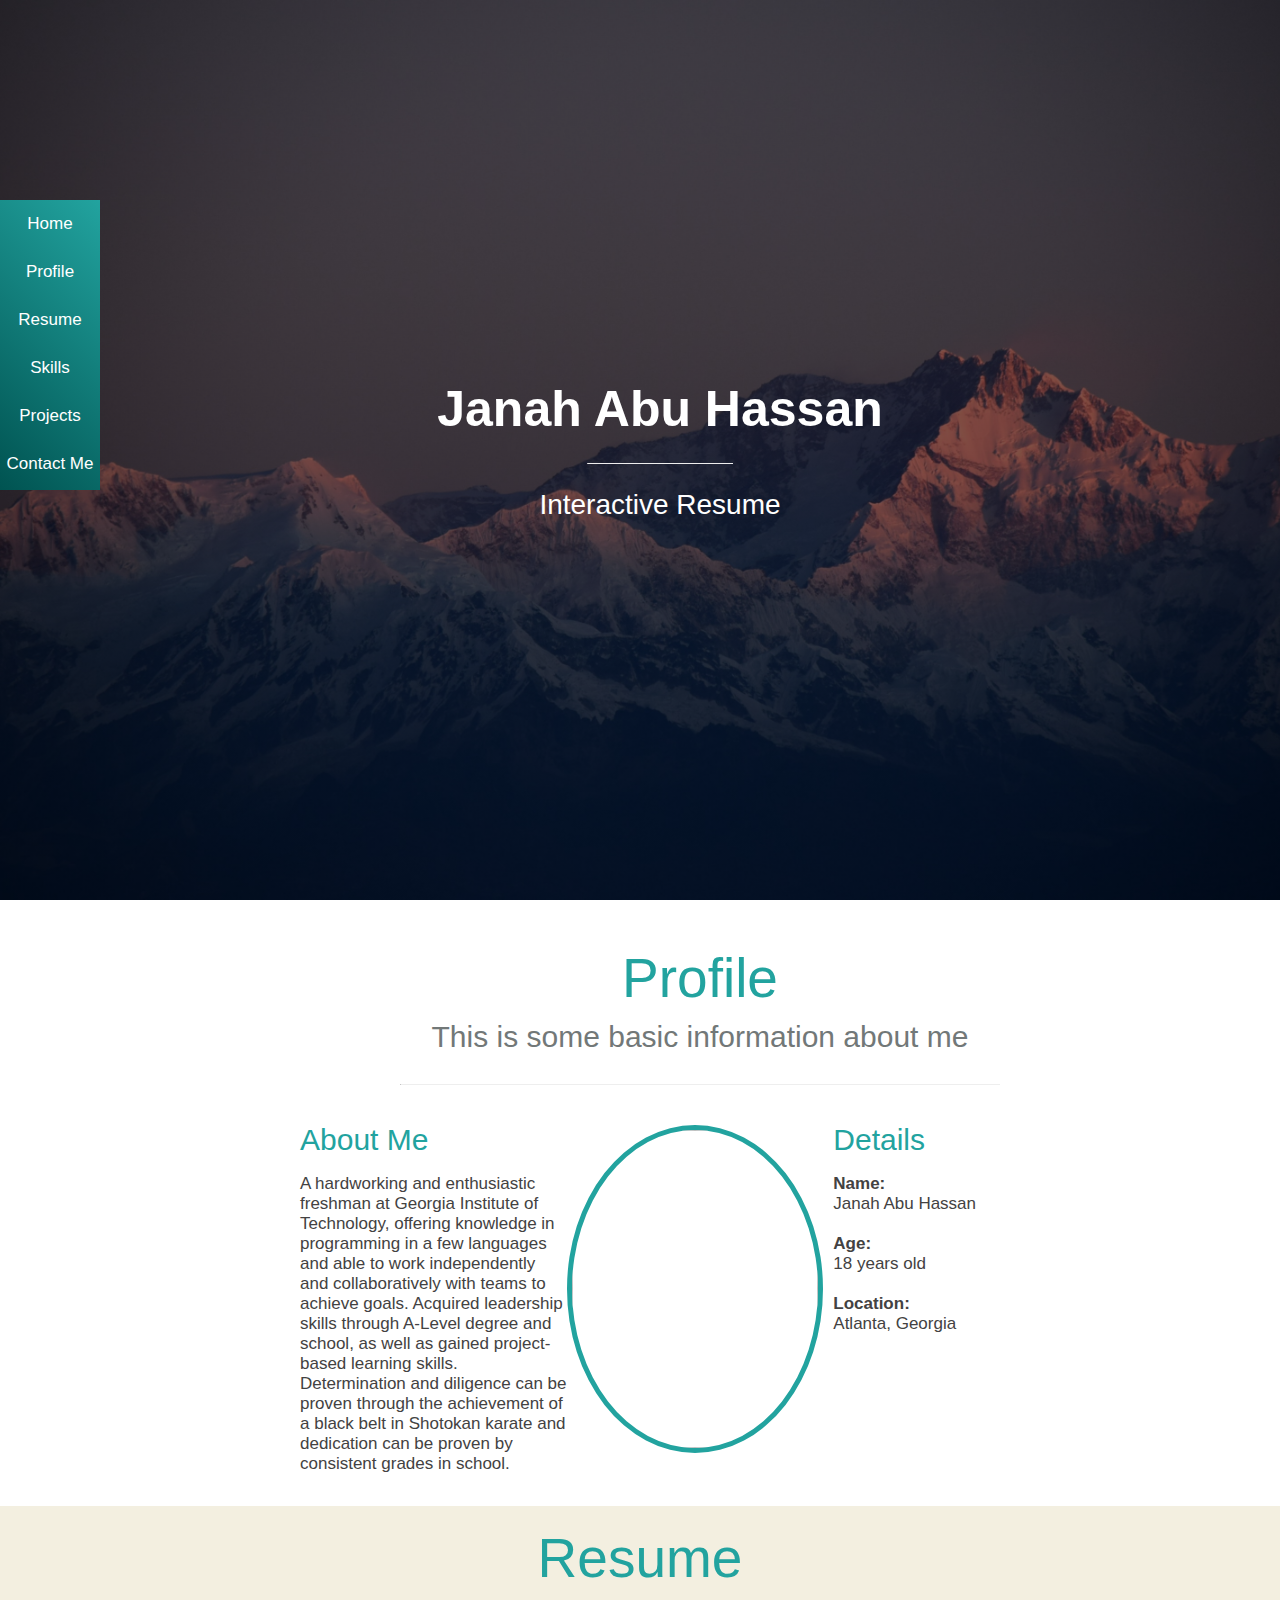
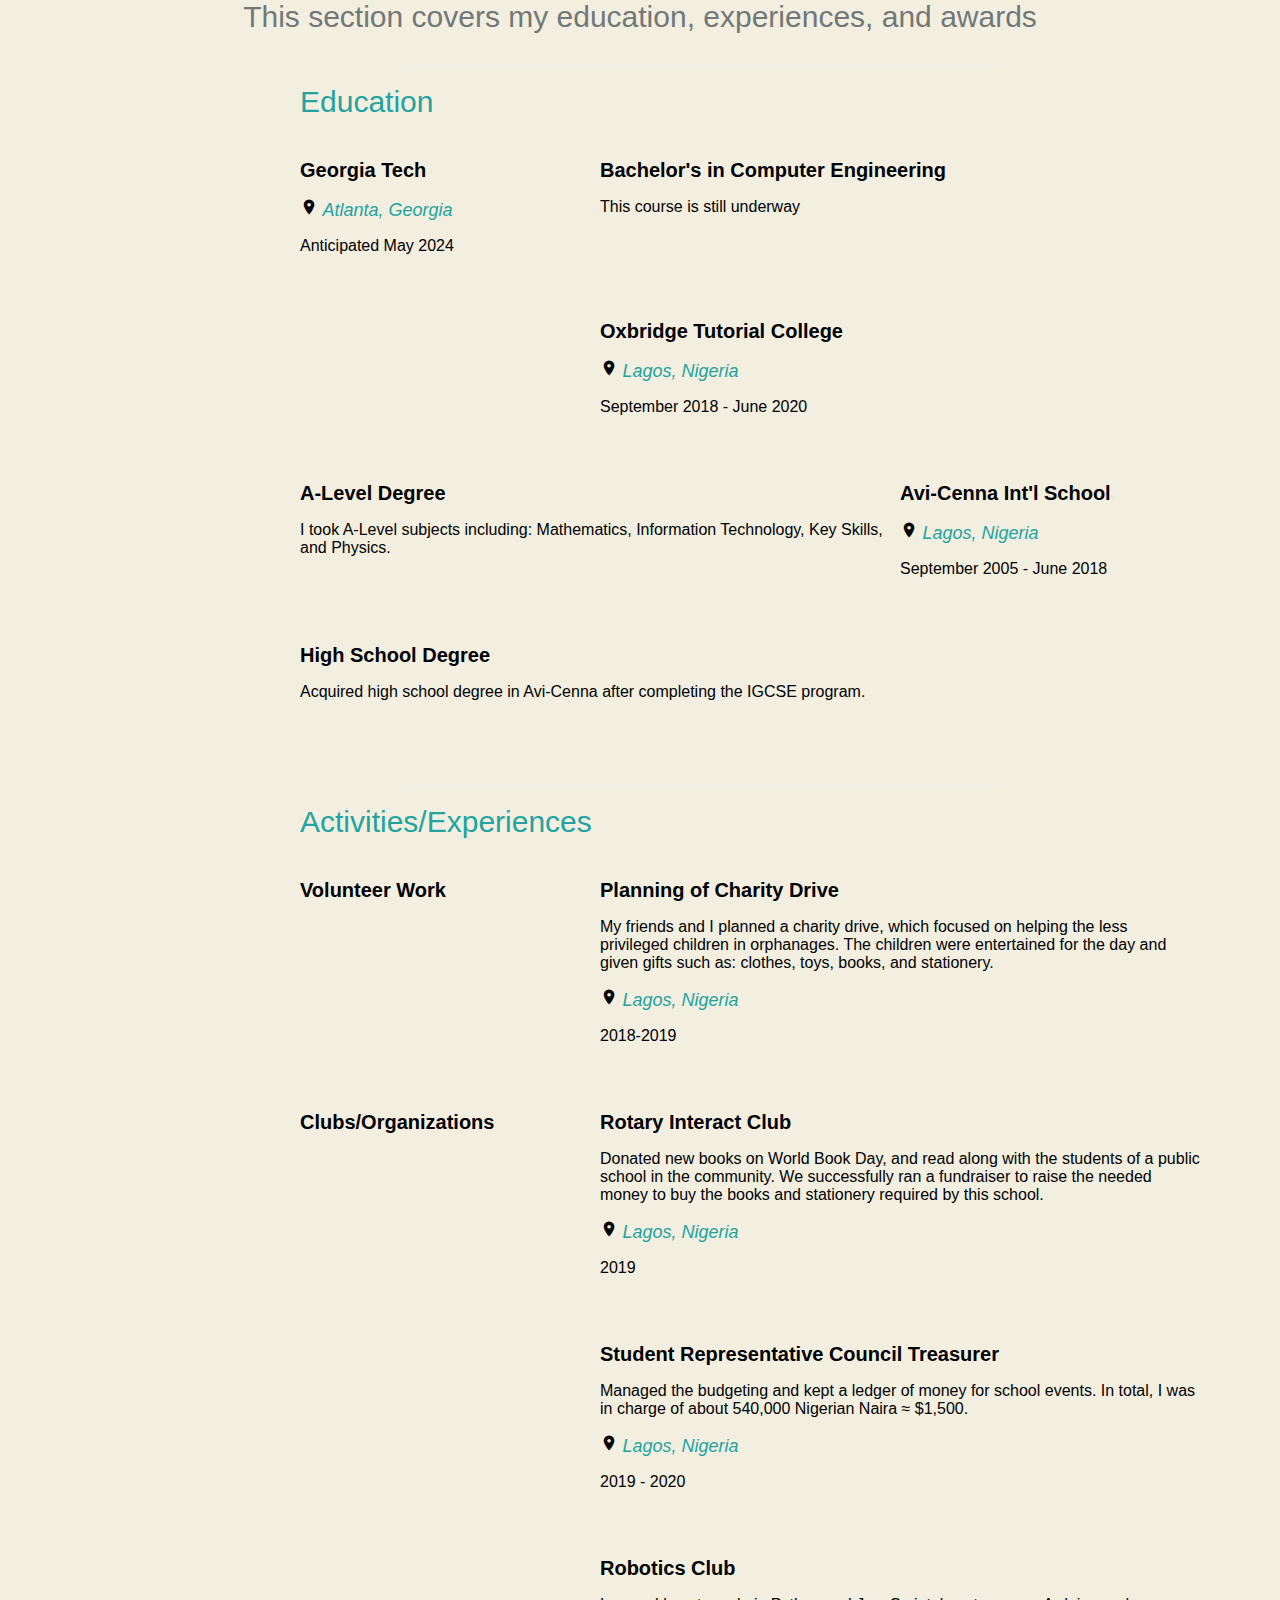
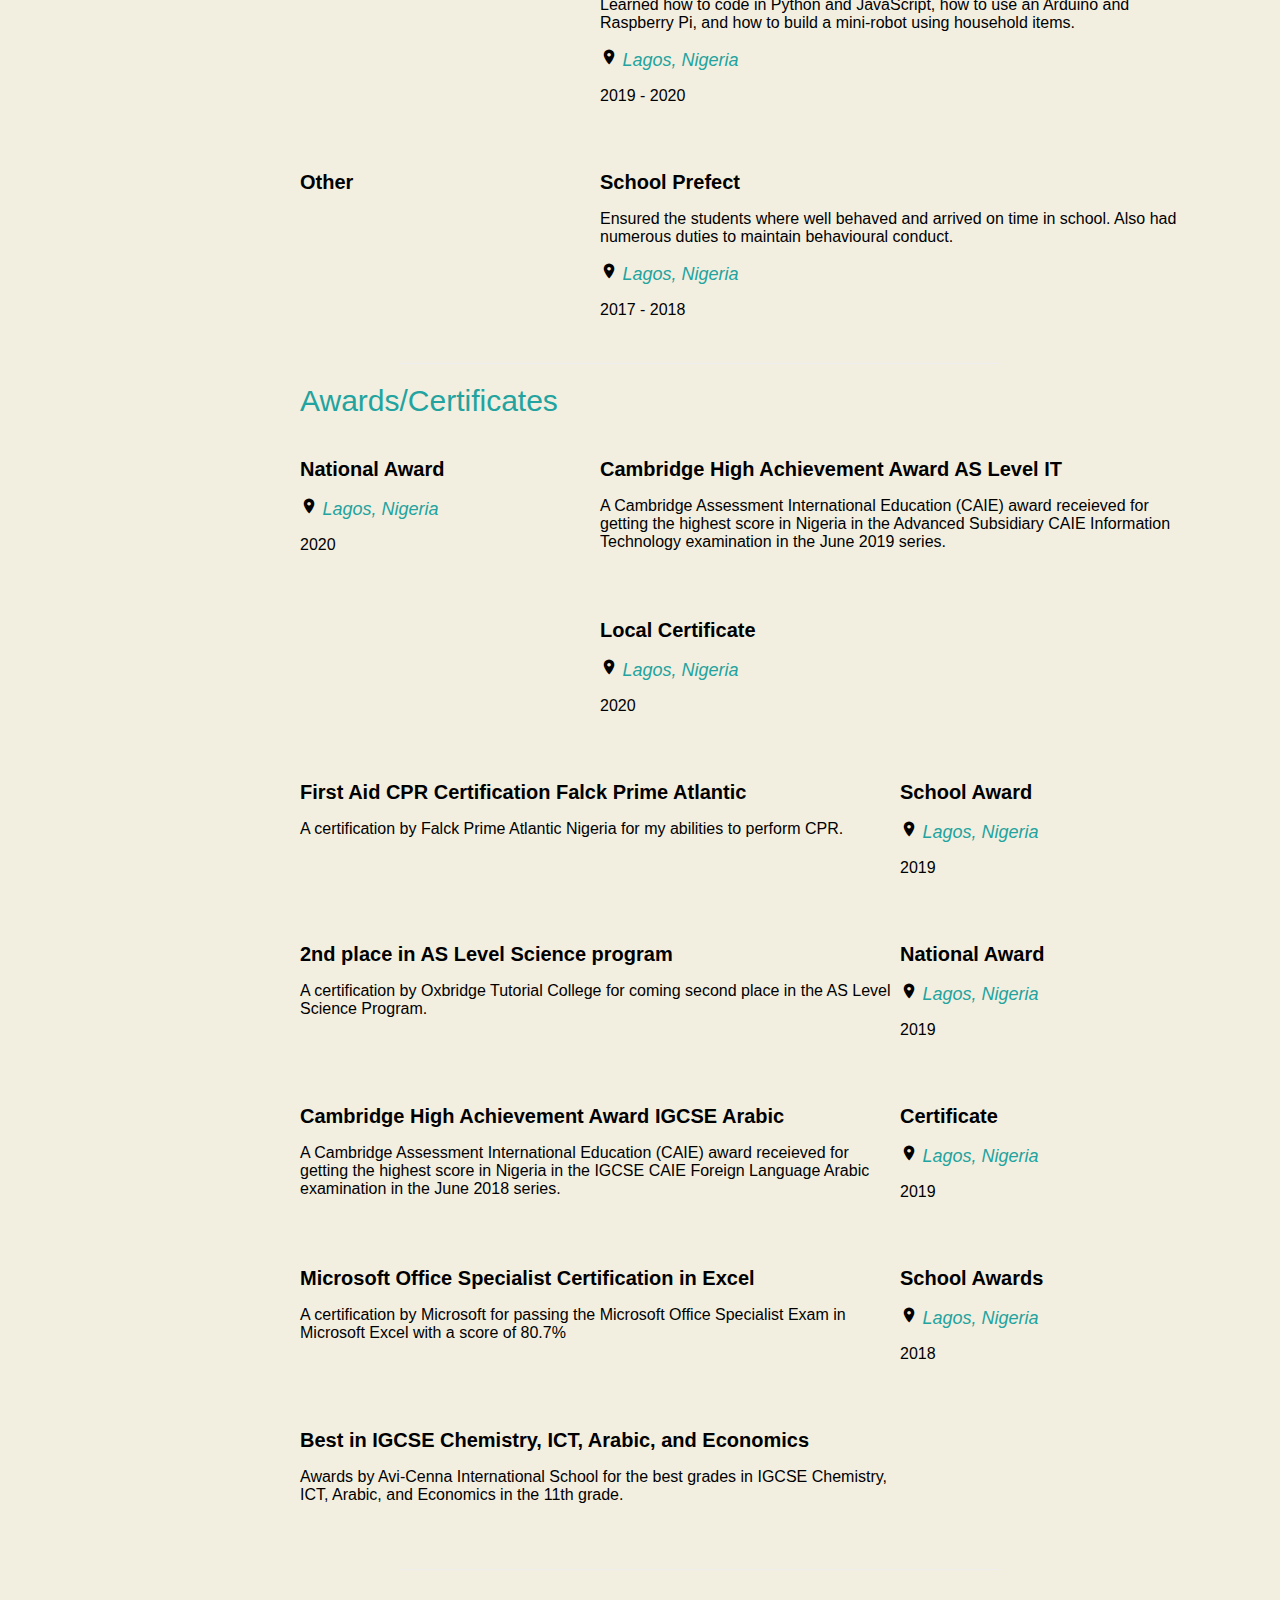
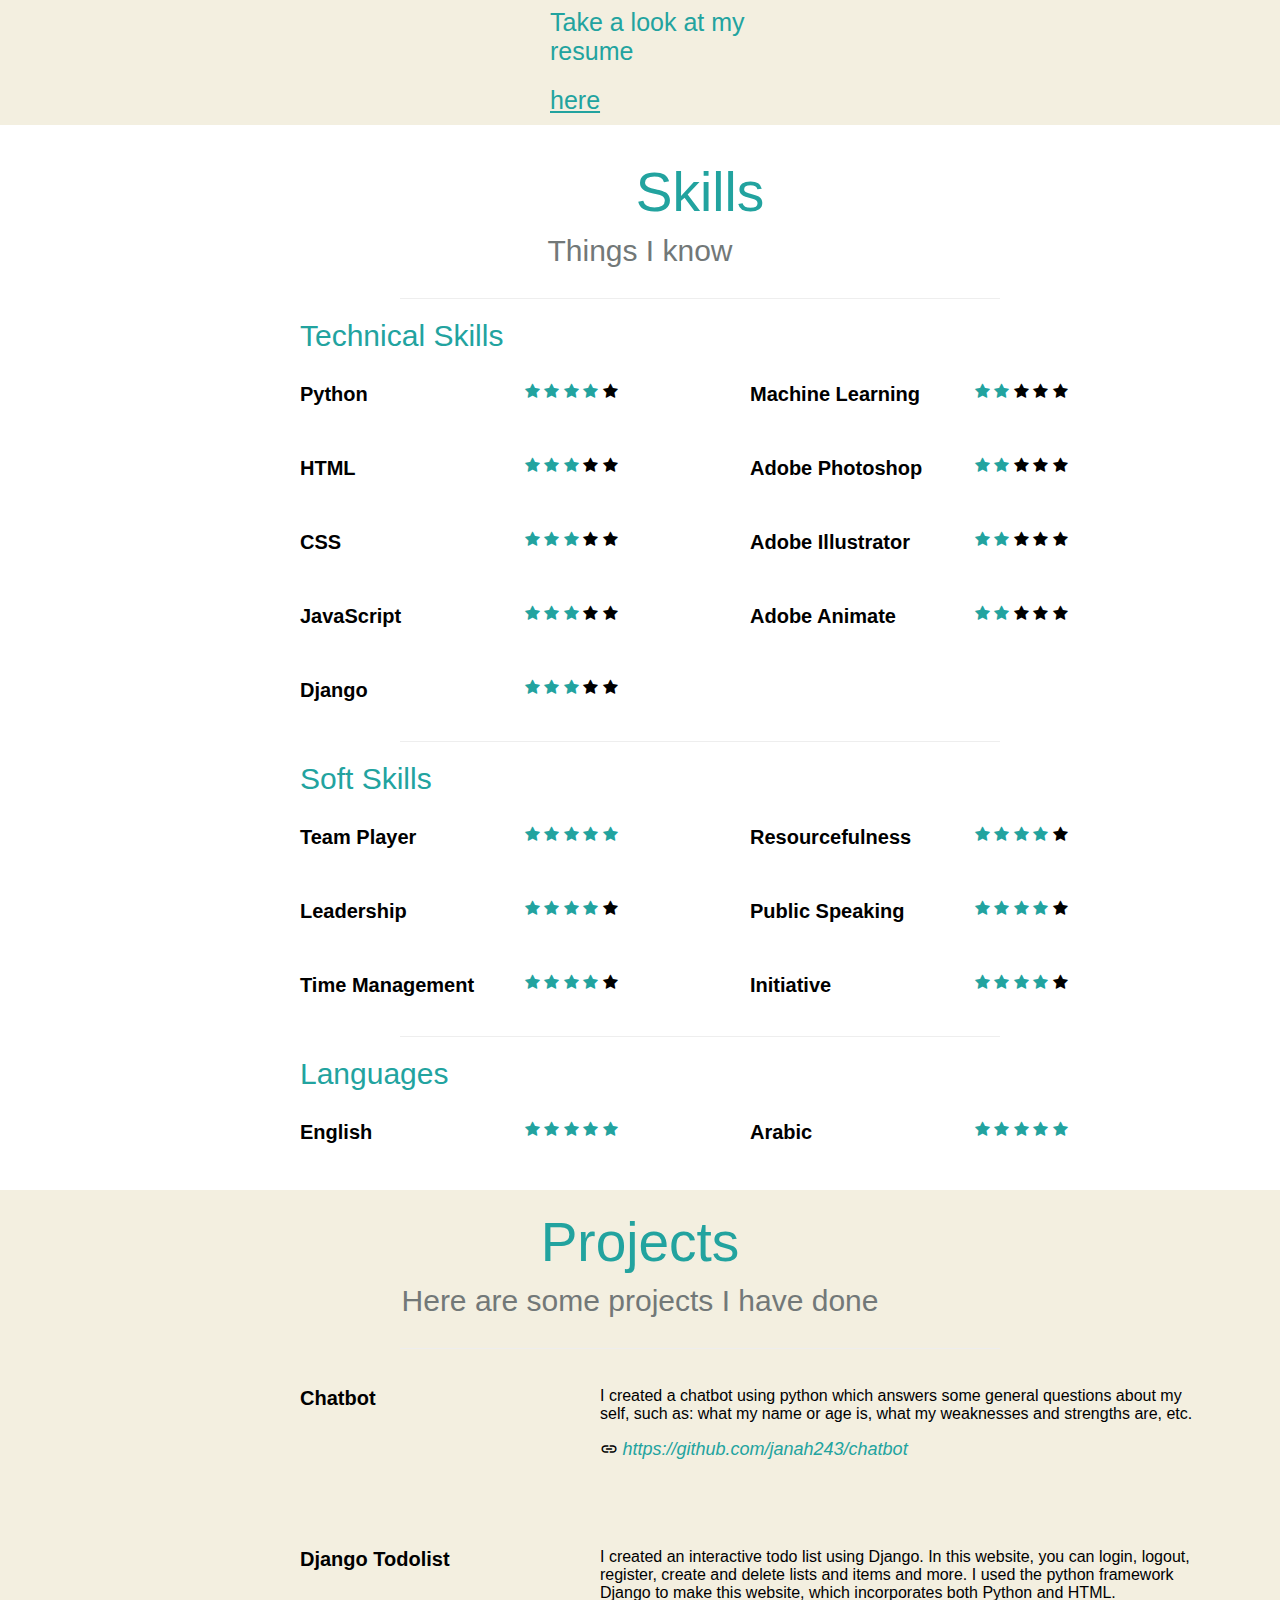
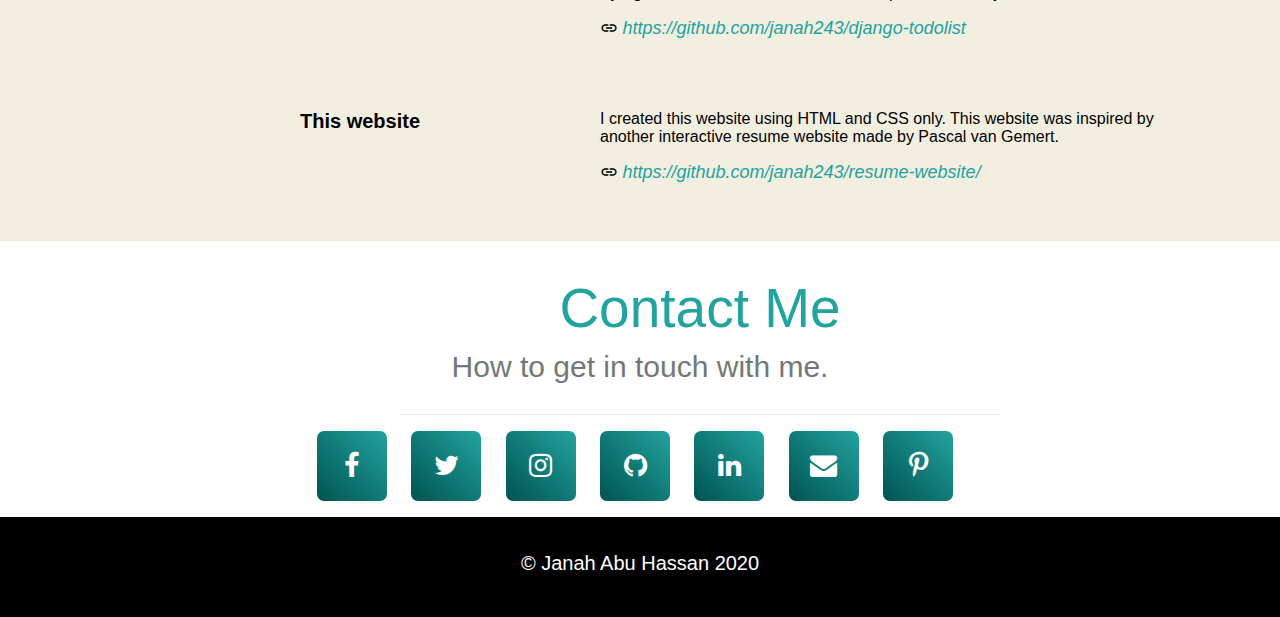
==== index.html @ ee196c3a "Rename website janah abu hassan.html to index.html" ====
<!DOCTYPE html>
<html>
    <head>
        <link rel="stylesheet" href="style website janah abu hassan.css">
        <link href="https://fonts.googleapis.com/icon?family=Material+Icons" rel="stylesheet">
        <link rel="stylesheet" href="https://cdnjs.cloudflare.com/ajax/libs/font-awesome/4.7.0/css/font-awesome.min.css">
        <link rel="stylesheet" href="path/to/font-awesome/css/font-awesome.min.css">
        <title>Janah Abu Hassan</title>
        <div>
            <nav>
                    <a href="#home">Home</a>
                    <a href="#profile">Profile</a>
                    <a href="#resume">Resume</a>
                    <a href="#skills">Skills</a>
                    <a href="#projects">Projects</a>
                    <a style="padding-bottom: 16px;" href="#contactme">Contact Me</a>
            </nav>
        </div>
    </head>
        <body>
            <div class="parallax" id="home">
                <ul style="list-style: none; text-align: center; font-size: 50px; font-family: 'Open Sans', sans-serif; color: white;">
                    <li style="font-weight: bold;">Janah Abu Hassan</li> <hr>
                    <li style="font-size: 28px;">Interactive Resume</li>
                </ul>
            </div>
            <!-- style="padding-top: 45px; margin-top: -45px; margin-bottom: -45px; padding-bottom: 45px;" -->
        <div id="profile" class="sub1">
            <h2>Profile</h2>
            <p style="text-align: center; color: #727878; font-size: 30px; margin-top: 10px;">This is some basic information about me</p> <hr>
            <div class="row" style="padding-left: 50px; padding-right: 50px;">
                <div class="col-1">
                    <h3 style="text-align: left;">About Me</h3>
                    <p>A hardworking and enthusiastic freshman at Georgia Institute of Technology, offering knowledge in programming in a few
                       languages and able to work independently and collaboratively with teams to achieve goals. Acquired leadership skills through 
                       A-Level degree and school, as well as gained project-based learning skills. Determination and diligence can be proven
                       through the achievement of a black belt in Shotokan karate and dedication can be proven by consistent grades in school.</p>
                </div>
                <div style="padding-top: 16px; margin-top: 16px;" class="col-2">
                    <img class="profile" src="Janah.jpg" height="318px" width="246px"/>
                </div>
                <div class="col-3">
                    <h3>Details</h3>
                    <p>
                    <strong>Name: </strong> <br>
                    Janah Abu Hassan <br> <br>
                    <strong>Age: </strong> <br>
                    18 years old <br> <br>
                    <strong>Location: </strong> <br>
                    Atlanta, Georgia
                </p>
                </div>
            </div>
        </div> 
        <div id="resume" class="sub2 brown-background">
            <h2>Resume</h2>
            <p style="text-align: center; color: #727878; font-size: 30px; margin-top: 10px;">This section covers my education, experiences, and awards</p>
            <hr style="width: 600px;margin-left: 300px;border-right-width: 0px;border-right-style: solid;border-left-width: 0px;border-left-style: solid;">
            <div class="txt">
                <h4>Education</h4>
                <div class="resume-row">
                    <div class="col-a">
                        <h5>Georgia Tech</h5>
                        <i style="font-size: 18px;" class="material-icons" class="location">place</i>
                        <i class="location">Atlanta, Georgia</i>
                        <p>Anticipated May 2024</p>
                    </div>
                    <div class="col-b">
                        <h5>Bachelor's in Computer Engineering</h5>
                        <p>This course is still underway</p>
                    </div>
                    <div class="col-a">
                        <h5>Oxbridge Tutorial College</h5>
                        <i style="font-size: 18px;" class="material-icons" class="location">place</i>
                        <i class="location">Lagos, Nigeria</i>
                        <p>September 2018 - June 2020</p>
                    </div>
                    <div class="col-b">
                        <h5>A-Level Degree</h5>
                        <p>I took A-Level subjects including: Mathematics, Information Technology, Key Skills, and Physics.</p>
                    </div>
                    <div class="col-a">
                        <h5>Avi-Cenna Int'l School</h5>
                        <i style="font-size: 18px;" class="material-icons" class="location">place</i>
                        <i class="location">Lagos, Nigeria</i>
                        <p>September 2005 - June 2018</p>
                    </div>
                    <div class="col-b">
                        <h5>High School Degree</h5>
                        <p>Acquired high school degree in Avi-Cenna after completing the IGCSE program.</p>
                    </div>
                </div>
                <hr style="width: 600px;margin-left: 100px; margin-right: 150px; border-right-width: 0px;border-right-style: solid;border-left-width: 0px;border-left-style: solid;">
                <h4>Activities/Experiences</h4>
                <div class="resume-row">
                    <div class="col-a">
                        <h5>Volunteer Work</h5>
                    </div>
                    <div style="height: auto;" class="col-b">
                        <h5>Planning of Charity Drive</h5>
                        <p>My friends and I planned a charity drive, which focused on helping the less privileged children in orphanages.
                            The children were entertained for the day and given gifts such as: clothes, toys, books, and stationery.</p>
                            <i style="font-size: 18px;" class="material-icons" class="location">place</i>
                        <i class="location">Lagos, Nigeria</i>
                        <p>2018-2019</p>
                    </div>
                    <div class="col-a">
                        <h5>Clubs/Organizations</h5>
                    </div>
                    <div style="height: auto;" class="col-b">
                        <h5>Rotary Interact Club</h5>
                        <p>Donated new books on World Book Day, and read along with the students of a public school in the community.
                            We successfully ran a fundraiser to raise the needed money to buy the books and stationery required by this school.</p>
                            <i style="font-size: 18px;" class="material-icons" class="location">place</i>
                            <i class="location">Lagos, Nigeria</i>
                            <p>2019</p>
                    </div>
                    <div class="col-a">

                    </div>
                    <div style="height: auto;" class="col-b">
                        <h5>Student Representative Council Treasurer</h5>
                        <p>Managed the budgeting and kept a ledger of money for school events. In total, I was in charge of about
                            540,000 Nigerian Naira ≈ $1,500.</p>
                        <i style="font-size: 18px;" class="material-icons" class="location">place</i>
                        <i class="location">Lagos, Nigeria</i>
                        <p>2019 - 2020</p>
                    </div>
                    <div class="col-a">

                    </div>
                    <div style="height: auto;" class="col-b">
                        <h5>Robotics Club</h5>
                        <p>Learned how to code in Python and JavaScript, how to use an Arduino and Raspberry Pi, and how to build a
                            mini-robot using household items.</p>
                        <i style="font-size: 18px;" class="material-icons" class="location">place</i>
                        <i class="location">Lagos, Nigeria</i>
                        <p>2019 - 2020</p>
                    </div>
                    <div class="col-a">
                        <h5>Other</h5>
                    </div>
                    <div style="height: auto;" class="col-b">
                        <h5>School Prefect</h5>
                        <p>Ensured the students where well behaved and arrived on time in school. Also had numerous duties to
                            maintain behavioural conduct.</p>
                        <i style="font-size: 18px;" class="material-icons" class="location">place</i>
                        <i class="location">Lagos, Nigeria</i>
                        <p>2017 - 2018</p>
                    </div>
                </div>
                    <hr style="width: 600px;margin-left: 100px;margin-right: 150px; border-right-width: 0px;border-right-style: solid;border-left-width: 0px;border-left-style: solid;">
                    <h4>Awards/Certificates</h4>
                <div class="resume-row">
                    <div class="col-a">
                        <h5>National Award</h5>
                        <i style="font-size: 18px;" class="material-icons" class="location">place</i>
                        <i class="location">Lagos, Nigeria</i>
                        <p>2020</p>
                    </div>
                    <div class="col-b">
                        <h5>Cambridge High Achievement Award AS Level IT</h5>
                        <p>A Cambridge Assessment International Education (CAIE) award receieved for getting the highest score in Nigeria in the Advanced
                            Subsidiary CAIE Information Technology examination in the June 2019 series.</p>
                    </div>
                    <div class="col-a">
                        <h5>Local Certificate</h5>
                        <i style="font-size: 18px;" class="material-icons" class="location">place</i>
                        <i class="location">Lagos, Nigeria</i>
                        <p>2020</p>
                    </div>
                    <div class="col-b">
                        <h5>First Aid CPR Certification Falck Prime Atlantic</h5>
                        <p>A certification by Falck Prime Atlantic Nigeria for my abilities to perform CPR.</p>
                    </div>
                    <div class="col-a">
                        <h5>School Award</h5>
                        <i style="font-size: 18px;" class="material-icons" class="location">place</i>
                        <i class="location">Lagos, Nigeria</i>
                        <p>2019</p>
                    </div>
                    <div class="col-b">
                        <h5>2nd place in AS Level Science program</h5>
                        <p>A certification by Oxbridge Tutorial College for coming second place in the AS Level Science Program.</p>
                    </div>
                    <div class="col-a">
                        <h5>National Award</h5>
                        <i style="font-size: 18px;" class="material-icons" class="location">place</i>
                        <i class="location">Lagos, Nigeria</i>
                        <p>2019</p>
                    </div>
                    <div class="col-b">
                        <h5>Cambridge High Achievement Award IGCSE Arabic</h5>
                        <p>A Cambridge Assessment International Education (CAIE) award receieved for getting the highest score in Nigeria in the IGCSE
                            CAIE Foreign Language Arabic examination in the June 2018 series.</p>
                    </div>
                    <div class="col-a">
                        <h5>Certificate</h5>
                        <i style="font-size: 18px;" class="material-icons" class="location">place</i>
                        <i class="location">Lagos, Nigeria</i>
                        <p>2019</p>
                    </div>
                    <div class="col-b">
                        <h5>Microsoft Office Specialist Certification in Excel</h5>
                        <p>A certification by Microsoft for passing the Microsoft Office Specialist Exam in Microsoft Excel with a score of 80.7%</p>
                    </div>
                    <div class="col-a">
                        <h5>School Awards</h5>
                        <i style="font-size: 18px;" class="material-icons" class="location">place</i>
                        <i class="location">Lagos, Nigeria</i>
                        <p>2018</p>
                    </div>
                    <div class="col-b">
                        <h5>Best in IGCSE Chemistry, ICT, Arabic, and Economics</h5>
                        <p>Awards by Avi-Cenna International School for the best grades in IGCSE Chemistry, ICT, Arabic, and Economics
                            in the 11th grade.
                        </p>
                    </div>
                </div>
                <hr style="width: 600px;margin-left: 100px;margin-right: 150px; border-right-width: 0px;border-right-style: solid;border-left-width: 0px;border-left-style: solid;">
                <div style="align-items: center; padding-left: 250px;padding-right: 200px; padding-bottom: 10px;">
                    <h4 style="display: inline-block; padding-top: 10px; font-size: 25px;">Take a look at my resume</h4>
                    <a style="display:inline-block; padding-top: 10px; font-size: 25px; text-decoration: underline;" class="location linked" href="Janah Abu Hassan Resume.pdf" target="_blank">here</a>
                </div>
            </div>
            </div>
        </div>
        <div id="skills" class="sub2">
            <h2 style="margin-right: 300px; margin-left: 300px; width: 600px;">Skills</h2>
            <p style="text-align: center; color: #727878; font-size: 30px; margin-top: 10px;">Things I know</p>
            <hr style="width: 600px;margin-left: 300px;margin-right: 150px; border-right-width: 0px;border-right-style: solid;border-left-width: 0px;border-left-style: solid;">
            <div class="txt">
                <h4>Technical Skills</h4>
                <div class="resume-row">
                        <div class="col-a2">
                            <h5>Python</h5>
                        </div>
                        <div style="height: auto;" class="col-b2">
                            <p class="stars"><span class="fa fa-star checked"></span>
                                <span class="fa fa-star checked"></span>
                                <span class="fa fa-star checked"></span>
                                <span class="fa fa-star checked"></span>
                                <span class="fa fa-star"></span></p>
                        </div>
                        <div class="col-a2">
                            <h5>Machine Learning</h5>
                        </div>
                        <div style="height: auto;" class="col-b2">
                            <p class="stars"><span class="fa fa-star checked"></span>
                                <span class="fa fa-star checked"></span>
                                <span class="fa fa-star"></span>
                                <span class="fa fa-star"></span>
                                <span class="fa fa-star"></span></p>
                        </div>
                        <div class="col-a2">
                            <h5>HTML</h5>
                        </div>
                        <div style="height: auto;" class="col-b2">
                            <p class="stars"><span class="fa fa-star checked"></span>
                                <span class="fa fa-star checked"></span>
                                <span class="fa fa-star checked"></span>
                                <span class="fa fa-star"></span>
                                <span class="fa fa-star"></span></p>
                        </div>
                        <div class="col-a2">
                            <h5>Adobe Photoshop</h5>
                        </div>
                        <div style="height: auto;" class="col-b2">
                            <p class="stars"><span class="fa fa-star checked"></span>
                                <span class="fa fa-star checked"></span>
                                <span class="fa fa-star"></span>
                                <span class="fa fa-star"></span>
                                <span class="fa fa-star"></span></p>
                        </div>
                        <div class="col-a2">
                            <h5>CSS</h5>
                        </div>
                        <div style="height: auto;" class="col-b2">
                            <p class="stars"><span class="fa fa-star checked"></span>
                                <span class="fa fa-star checked"></span>
                                <span class="fa fa-star checked"></span>
                                <span class="fa fa-star"></span>
                                <span class="fa fa-star"></span></p>
                        </div>
                        <div class="col-a2">
                            <h5>Adobe Illustrator</h5>
                        </div>
                        <div style="height: auto;" class="col-b2">
                            <p class="stars"><span class="fa fa-star checked"></span>
                                <span class="fa fa-star checked"></span>
                                <span class="fa fa-star"></span>
                                <span class="fa fa-star"></span>
                                <span class="fa fa-star"></span></p>
                        </div>
                        <div class="col-a2">
                            <h5>JavaScript</h5>
                        </div>
                        <div style="height: auto;" class="col-b2">
                            <p class="stars"><span class="fa fa-star checked"></span>
                                <span class="fa fa-star checked"></span>
                                <span class="fa fa-star checked"></span>
                                <span class="fa fa-star"></span>
                                <span class="fa fa-star"></span></p>
                        </div>
                            <div class="col-a2">
                                <h5>Adobe Animate</h5>
                            </div>
                            <div style="height: auto;" class="col-b2">
                                <p class="stars"><span class="fa fa-star checked"></span>
                                    <span class="fa fa-star checked"></span>
                                    <span class="fa fa-star"></span>
                                    <span class="fa fa-star"></span>
                                    <span class="fa fa-star"></span></p>
                            </div>
                            <div class="col-a2">
                                <h5>Django</h5>
                            </div>
                            <div style="height: auto;" class="col-b2">
                                <p class="stars"><span class="fa fa-star checked"></span>
                                    <span class="fa fa-star checked"></span>
                                    <span class="fa fa-star checked"></span>
                                    <span class="fa fa-star"></span>
                                    <span class="fa fa-star"></span></p>
                            </div>
            </div>
            <hr style="width: 600px;margin-left: 100px;margin-right: 150px; border-right-width: 0px;border-right-style: solid;border-left-width: 0px;border-left-style: solid;">
                <h4>Soft Skills</h4>
                <div class="resume-row">
                        <div class="col-a2">
                            <h5>Team Player</h5>
                        </div>
                        <div style="height: auto;" class="col-b2">
                            <p class="stars"><span class="fa fa-star checked"></span>
                                <span class="fa fa-star checked"></span>
                                <span class="fa fa-star checked"></span>
                                <span class="fa fa-star checked"></span>
                                <span class="fa fa-star checked"></span></p>
                        </div>
                        <div class="col-a2">
                            <h5>Resourcefulness</h5>
                        </div>
                        <div style="height: auto;" class="col-b2">
                            <p class="stars"><span class="fa fa-star checked"></span>
                                <span class="fa fa-star checked"></span>
                                <span class="fa fa-star checked"></span>
                                <span class="fa fa-star checked"></span>
                                <span class="fa fa-star"></span></p>
                        </div>
                        <div class="col-a2">
                            <h5>Leadership</h5>
                        </div>
                        <div style="height: auto;" class="col-b2">
                            <p class="stars"><span class="fa fa-star checked"></span>
                                <span class="fa fa-star checked"></span>
                                <span class="fa fa-star checked"></span>
                                <span class="fa fa-star checked"></span>
                                <span class="fa fa-star"></span></p>
                        </div>
                        <div class="col-a2">
                            <h5>Public Speaking</h5>
                        </div>
                        <div style="height: auto;" class="col-b2">
                            <p class="stars"><span class="fa fa-star checked"></span>
                                <span class="fa fa-star checked"></span>
                                <span class="fa fa-star checked"></span>
                                <span class="fa fa-star checked"></span>
                                <span class="fa fa-star"></span></p>
                        </div>
                        <div class="col-a2">
                            <h5>Time Management</h5>
                        </div>
                        <div style="height: auto;" class="col-b2">
                            <p class="stars"><span class="fa fa-star checked"></span>
                                <span class="fa fa-star checked"></span>
                                <span class="fa fa-star checked"></span>
                                <span class="fa fa-star checked"></span>
                                <span class="fa fa-star"></span></p>
                        </div>
                        <div class="col-a2">
                            <h5>Initiative</h5>
                        </div>
                        <div style="height: auto;" class="col-b2">
                            <p class="stars"><span class="fa fa-star checked"></span>
                                <span class="fa fa-star checked"></span>
                                <span class="fa fa-star checked"></span>
                                <span class="fa fa-star checked"></span>
                                <span class="fa fa-star"></span></p>
                        </div>
                        </div>
                        <hr style="width: 600px;margin-left: 100px;margin-right: 150px; border-right-width: 0px;border-right-style: solid;border-left-width: 0px;border-left-style: solid;">
                <h4>Languages</h4>
                <div class="resume-row">
                        <div class="col-a2">
                            <h5>English</h5>
                        </div>
                        <div style="height: auto;" class="col-b2">
                            <p class="stars"><span class="fa fa-star checked"></span>
                                <span class="fa fa-star checked"></span>
                                <span class="fa fa-star checked"></span>
                                <span class="fa fa-star checked"></span>
                                <span class="fa fa-star checked"></span></p>
                        </div>
                        <div class="col-a2">
                            <h5>Arabic</h5>
                        </div>
                        <div style="height: auto;" class="col-b2">
                            <p class="stars"><span class="fa fa-star checked"></span>
                                <span class="fa fa-star checked"></span>
                                <span class="fa fa-star checked"></span>
                                <span class="fa fa-star checked"></span>
                                <span class="fa fa-star checked"></span></p>
                        </div>
                        </div>
                        </div>
                        </div>
                        <div id="projects" class="sub2 brown-background">
                            <h2>Projects</h2>
                            <p style="text-align: center; color: #727878; font-size: 30px; margin-top: 10px;">Here are some projects I have done</p>
                            <hr style="width: 600px;margin-left: 300px;border-right-width: 0px;border-right-style: solid;border-left-width: 0px;border-left-style: solid;">
                            <div class="txt">
                                <div class="resume-row">
                                    <div class="col-a">
                                        <h5>Chatbot</h5>
                                    </div>
                                    <div class="col-b">
                                        <p class="descript">I created a chatbot using python which answers some general questions about my self,
                                            such as: what my name or age is, what my weaknesses and strengths are, etc.</p>
                                            <i style="font-size: 18px; vertical-align: middle; height: 21px;" class="material-icons" class="location">link</i>
                                        <i class="location"><a target="_blank" class="linked" href="https://github.com/janah243/chatbot">https://github.com/janah243/chatbot</a></i>
                                    </div>
                                    <div class="col-a">
                                        <h5>Django Todolist</h5>
                                    </div>
                                    <div class="col-b">
                                        <p  class="descript">I created an interactive todo list using Django. In this website, you can login,
                                            logout, register, create and delete lists and items and more. I used the python framework Django to make this website,
                                        which incorporates both Python and HTML. </p>
                                        <i style="font-size: 18px; vertical-align: middle; height: 21px;" class="material-icons" class="location">link</i>
                                        <i class="location"><a target="_blank" class="linked" href="https://github.com/janah243/django-todolist">https://github.com/janah243/django-todolist</a></i>
                                    </div>
                                    <div class="col-a">
                                        <h5>This website</h5>
                                    </div>
                                    <div class="col-b">
                                        <p  class="descript">I created this website using HTML and CSS only. This website was inspired by another interactive resume
                                            website made by Pascal van Gemert. </p>
                                        <i style="font-size: 18px; vertical-align: middle; height: 21px;" class="material-icons" class="location">link</i>
                                        <i class="location"><a target="_blank" class="linked" href="https://github.com/janah243/resume-website">https://github.com/janah243/resume-website/</a></i>
                                    </div>
                                </div> 
                            </div>   
                        </div>
        <div id="contactme" class="sub2">
            <h2 style="margin-right: 300px; margin-left: 300px; width: 600px;">Contact Me</h2>
            <p style="text-align: center; color: #727878; font-size: 30px; margin-top: 10px;">How to get in touch with me.</p>
            <hr style="width: 600px;margin-left: 300px;margin-right: 150px; border-right-width: 0px;border-right-style: solid;border-left-width: 0px;border-left-style: solid;">
            <ul class="contactme">
                <li class="facebook"><a target="_blank" href="https://www.facebook.com/janah.abuhassan.5/"><span class="fa fa-facebook-f"></span></a></li>
                <li class="twitter"><a target="_blank" href="https://www.twitter.com/janah_abu"><span class="fa fa-twitter"></span></a></li>
                <li class="instagram"><a target="_blank" href="https://www.instagram.com/janahabuhassan_/"><span class="fa fa-instagram"></span></a></li>
                <li class="github"><a target="_blank" href="https://github.com/janah243"><span class="fa fa-github"></span></a></li>
                <li class="linkedin"><a target="_blank" href="https://www.linkedin.com/in/janah-abu-hassan-9951a11b2/"><span class="fa fa-linkedin"></span></a></li>
                <li class="envelope"><a target="_blank" href="mailto:janahabuhassan@icloud.com"><span class="fa fa-envelope"></span></a></li>
                <li class="pinterest"><a target="_blank" href="https://www.pinterest.com/janahabuhassan/"><span class="fa fa-pinterest-p"></span></a></li>                
            </ul>
        </div>
        </body>
        <footer>
            <p>&copy; Janah Abu Hassan 2020</p>
        </footer>
</html>
---- style website janah abu hassan.css ----
body, html {
    height: 100%;
    margin: 0;
    padding: 0;
    scroll-behavior: smooth;
    font-family: 'Open Sans', sans-serif;
}

nav {
    margin-top: 200px;
    position: fixed;
    background: linear-gradient(45deg, #005351, #22A39F);
    /* background-color: #22A39F; */
    overflow: hidden;
    height: 300x;
    width: 100px;
    z-index: 9999;
    top: 0;
    left: 0;
    right: 0;
}

nav a {
    color: white;
    width: 100px;
    text-decoration: none;
    text-align: center;
    padding: 14px 0px;
    /* font-family: 'Lucida Handwriting', sans-serif; */
    font-family: 'Open Sans', sans-serif;
    float: left;
    font-size: 17px;
}


nav a:hover {
    background: linear-gradient(45deg, #002e2e, #184e4d);
    color: white;
}

a {
   display: inline-block;
}

.parallax {
    background: linear-gradient(rgba(0,0,0,0.5), rgba(0,0,0,0.5)), url('background image.jpg');
    display: flex;
    -webkit-flex-wrap: wrap;
    flex-wrap: wrap;
    width: 100%;
    height: 100%;
    background-attachment: fixed;
    background-position: center;
    background-repeat: no-repeat;
    background-size: cover;
    align-items: center;
    justify-content: center;
}

.break {
    flex-grow: 1;
    flex-basis: 100%;
    height: 0;
}

hr {
    border-top: grey;
    margin-left: 150px;
    margin-right: 150px;
}

.sub1 {
    color: black;
    align-items: center;
    display: table;
    width: 900px;
    max-width: 1280px;
    padding: 0px 100px;
    margin: 0px 150px;
}

.brown-background {
    background-color: #F3EFE0;
}

.sub2 {
    color: black;
    align-items: center;
    padding-left: 100px;
    padding-right: 100px;
}


.sub1 h2 {
    text-align: center;
    font-family: 'Open Sans', sans-serif;
    font-size: 55px;
    font-weight: 300;
    color: #22A39F;
    margin-bottom: 5px;
}

.sub2 h2 {
    text-align: center;
    font-family: 'Open Sans', sans-serif;
    font-size: 55px;
    font-weight: 300;
    color: #22A39F;
    margin-bottom: 5px;
    margin-top: 15px;
    padding-top: 20px;
}

.row h3 {
    font-weight: 300;
    color: #22A39F;
    margin-bottom: 5px;
    font-size: 30px;
    font-family: 'Open Sans', sans-serif;
}

.row p{
    font-size: 17px;
    color: #434242;
    font-family: 'Open Sans', sans-serif;
}

.col-1, .col-2, .col-3 {
    width: 33.333333%;
    float: left;
}

.profile {
    border-radius: 50%;
    border: 5px solid #22A39F;
}

.txt {
    margin-right: 200px;
    margin-left: 200px;
    text-align: left;
}

.txt h4 {
    text-align: left;
    font-family: 'Open Sans', sans-serif;
    font-size: 30px;
    font-weight: 300;
    color: #22A39F;
    margin-bottom: 10px;
    margin-top: 20px;
}

.txt h5 {
    text-align: left;
    font-family: 'Open Sans', sans-serif;
    font-size: 20px;
    margin-bottom: 16px;
}

.resume-row {
    display: table;
    width: 900px;
}

.col-a {
    width: 33.3333%;
    float: left;
    margin-top: 20px;
    margin-bottom: 20px;
}

.col-a2 {
    width: 25%;
    float: left;
    margin-bottom: 20px;
}

.col-a2 h5 {
    margin-top: 20px;
    margin-bottom: 0;
}

.checked {
    color: #22A39F;
}

.col-a h5, .col-b h5  {
    margin-top: 10px;
}

.col-b {
    width: 66.6666%;
    float: left;
    height: 121.5px;
    margin-top: 20px;
    margin-bottom: 20px;
}

.col-b2 {
    width: 25%;
    float: left;
    margin-top: 10px;
    margin-bottom: 20px;
}

.stars {
    margin-top: 10px;
}

.location {
    color: #22A39F;
    font-size: 18px;
}

i {
    display: inline-block;
}

.linked {
    color: #22A39F;
    text-decoration: none;
}

.linked a:hover {
    color: #22A39F;
}

.descript {
    margin-top: 10px;
}

.contactme {
    place-items: center;
    text-align: center;
    list-style: none;
    padding-right: 50px;
}

.contactme li {
    position: relative;
    height: 70px;
    width: 70px;
    display: inline-block;
    margin: 0 10px;
    cursor: pointer;
}

.contactme li:before {
    content: '';
    position: absolute;
    top: 0;
    left: 0;
    height: 100%;
    width: 100%;
    z-index: -1;
    transition: all 0.3s ease-in;
    background: linear-gradient(45deg, #005351, #22A39F);
    border-radius: 10%;
}

.contactme li.facebook:hover:before {
    transform: rotate(360deg);
    border-radius: 100%;
    background: #3b5998;
}

.contactme li.twitter:hover:before {
    transform: rotate(360deg);
    border-radius: 100%;
    background: #1DA1F2;
}

.contactme li.instagram:hover:before {
    transform: rotate(360deg);
    border-radius: 100%;
    background: radial-gradient(circle at 30% 107%, #fdf497 0%, #fdf497 5%, #fd5949 45%,#d6249f 60%,#285AEB 90%)
}

.contactme li.github:hover:before {
    transform: rotate(360deg);
    border-radius: 100%;
    background: #000000;
}

.contactme li.linkedin:hover:before {
    transform: rotate(360deg);
    border-radius: 100%;
    background: #0e76a8;
}

.contactme li.envelope:hover:before {
    transform: rotate(360deg);
    border-radius: 100%;
    background: linear-gradient(45deg, #5fc9f8, #147efb);
}

.contactme li.pinterest:hover:before {
    transform: rotate(360deg);
    border-radius: 100%;
    background: #c8232c;
}


.contactme li a span {
    color: #fff;
    line-height: 70px;
    font-size: 27px;
    transition: all 0.3s ease-out;
}

.contactme li:hover a span {
    transform: scale(1.2);
}

footer{
    background-color: black;
    position: relative;
    left: 0;
    bottom: 0;
    width: 100%;
    height: 100px;
    color: white;
    text-align: center;
    vertical-align: middle;
}

footer p{
    margin-top: 0px;
    height: 30px;
    padding-top: 35px;
    margin-bottom: 0px;
    padding-bottom: 35px;
    color: white;
    font-size: 20px;
    font-family: 'Open Sans', sans-serif;
}
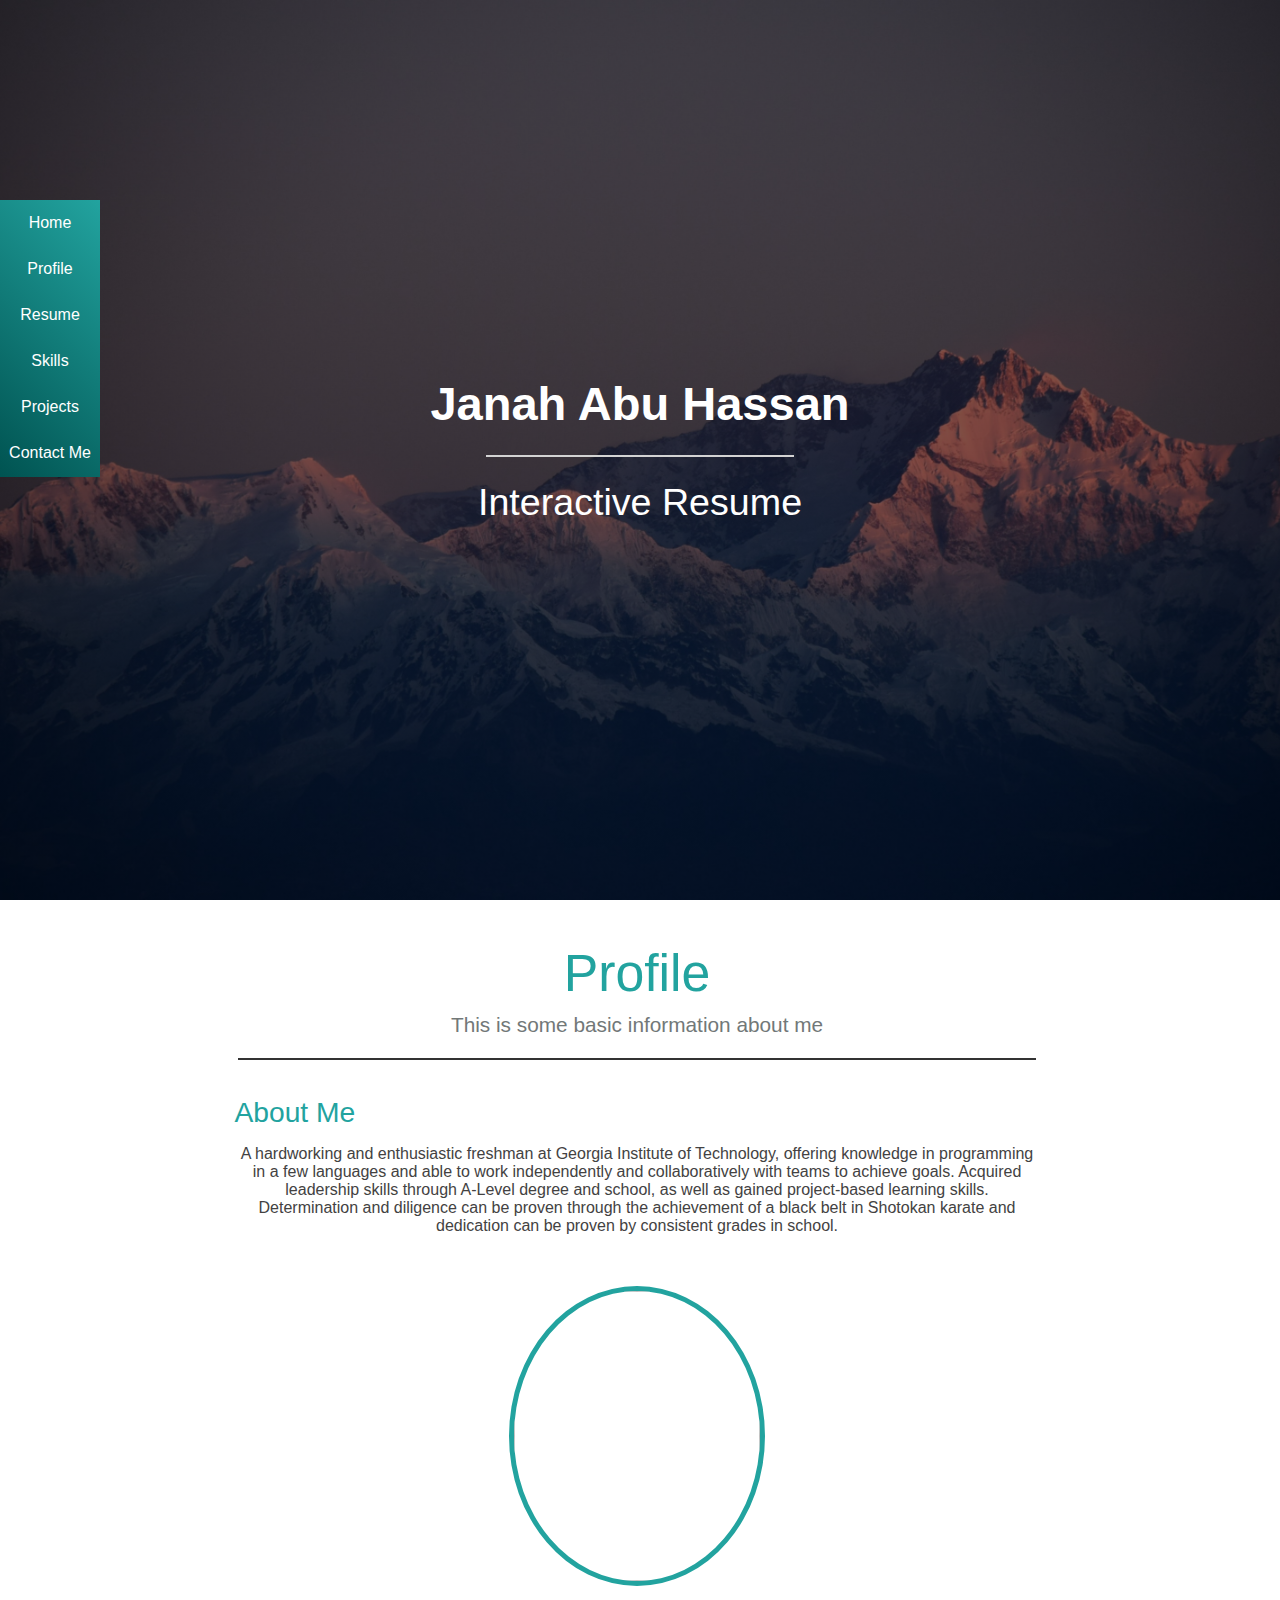
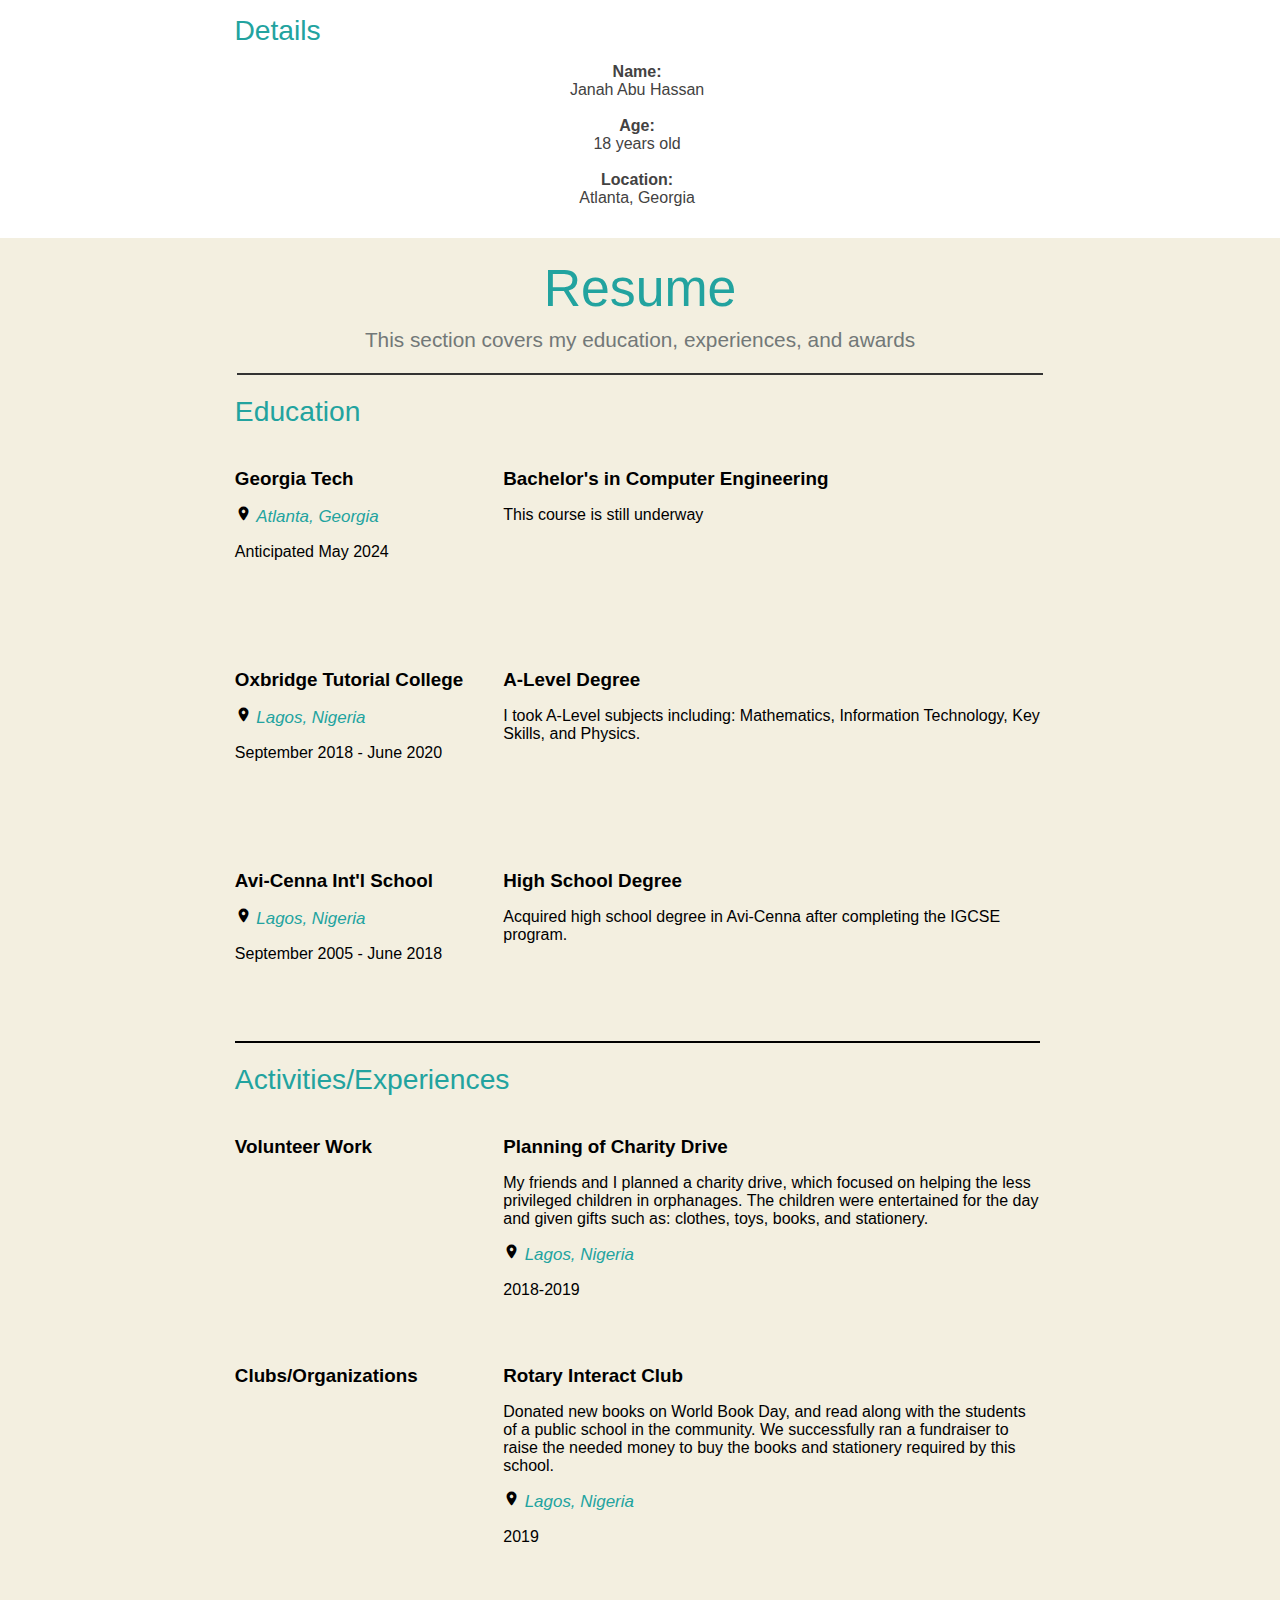
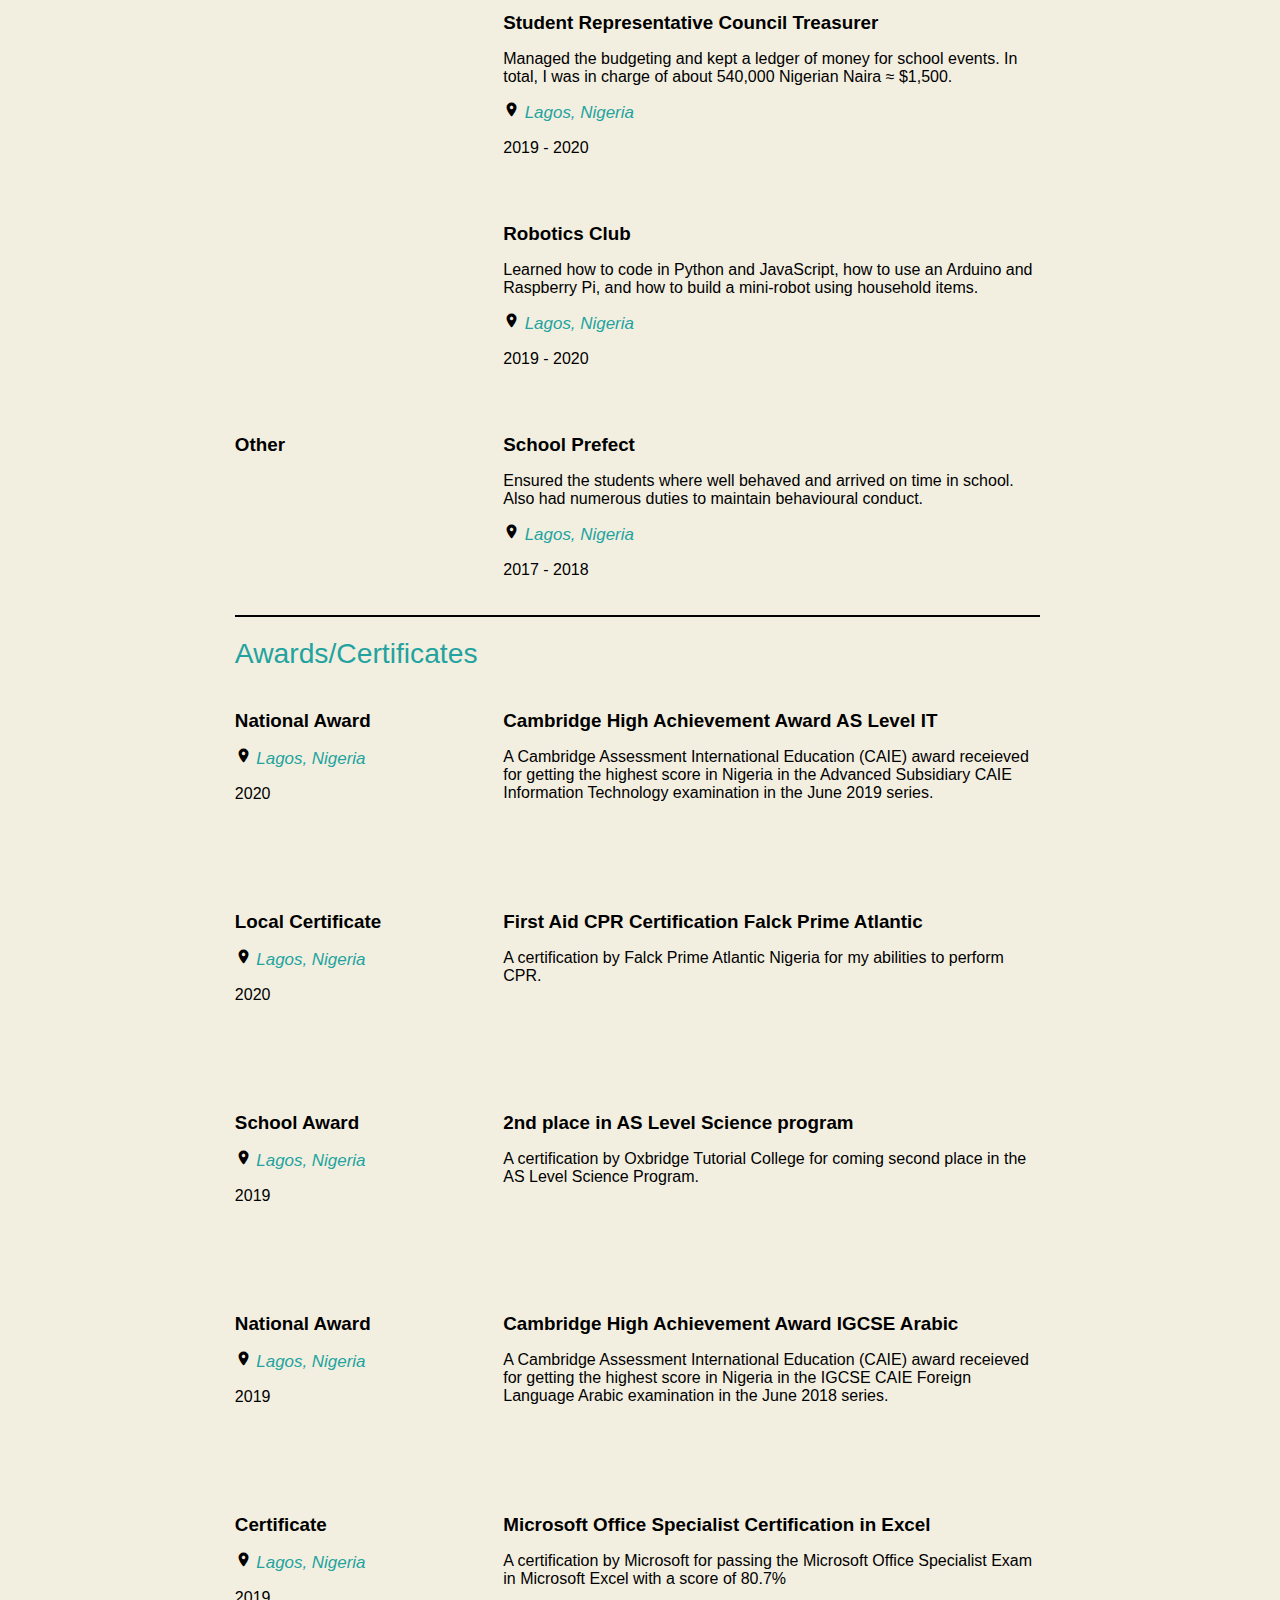
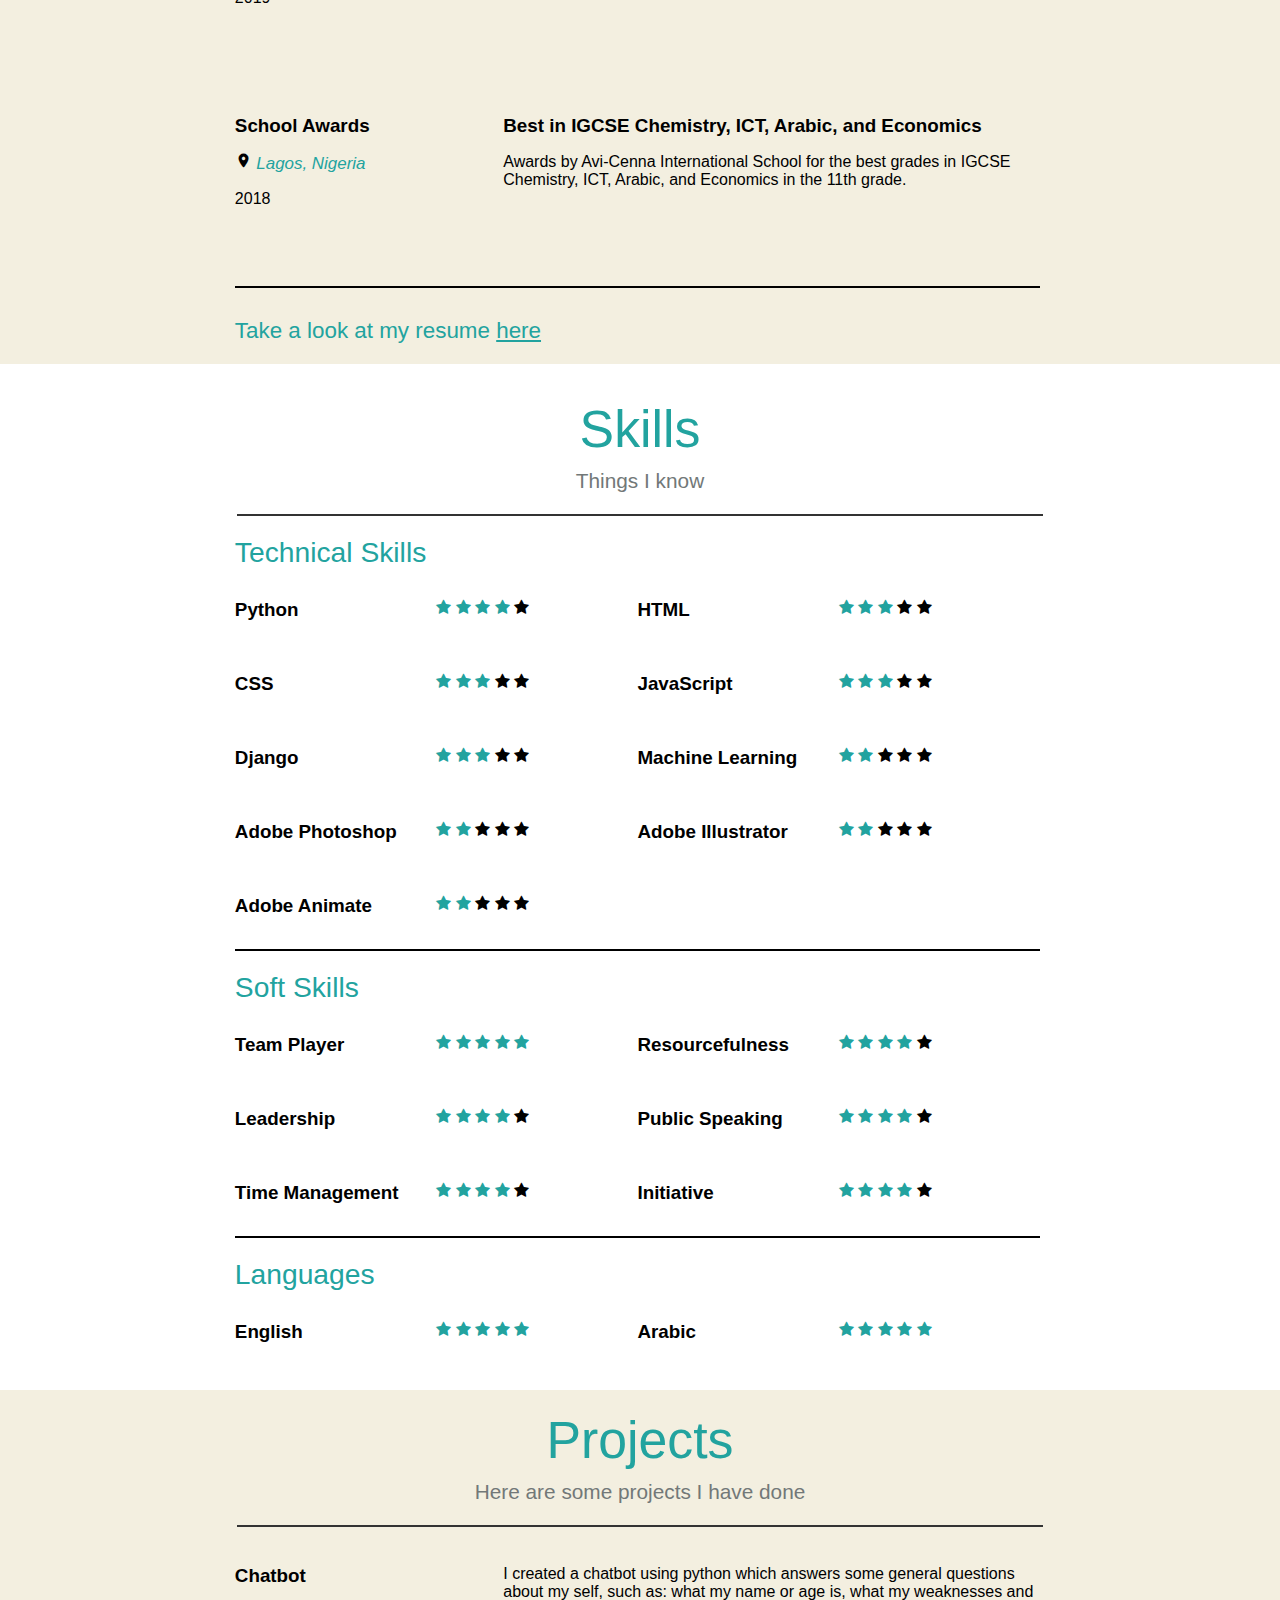
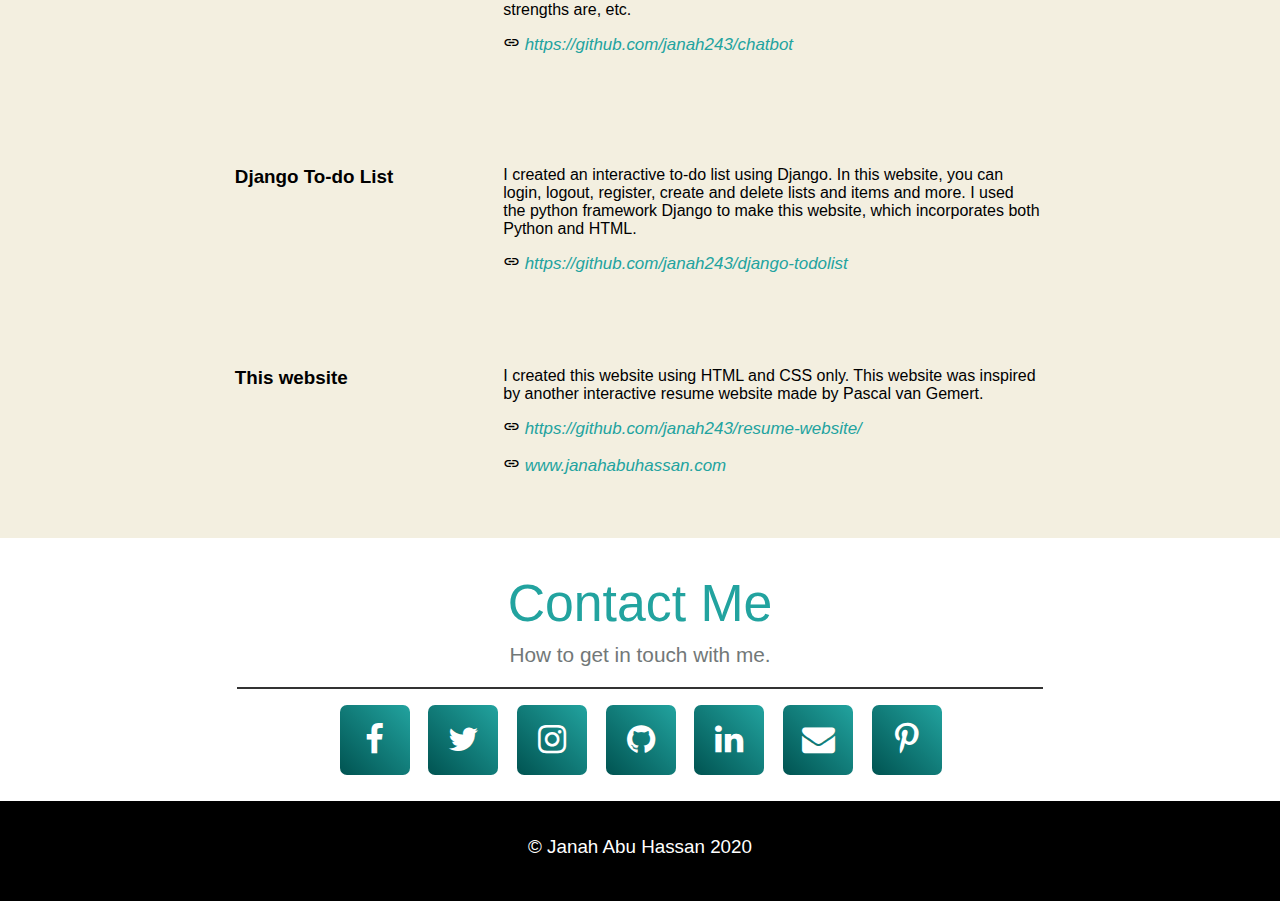
==== commit 631fd714: "Add files via upload" ====
--- a/index.html
+++ b/index.html
@@ -1,46 +1,56 @@
 <!DOCTYPE html>
 <html>
     <head>
+        <meta name="viewport" content="width=device-width, initial-scale=1">
         <link rel="stylesheet" href="style website janah abu hassan.css">
         <link href="https://fonts.googleapis.com/icon?family=Material+Icons" rel="stylesheet">
         <link rel="stylesheet" href="https://cdnjs.cloudflare.com/ajax/libs/font-awesome/4.7.0/css/font-awesome.min.css">
         <link rel="stylesheet" href="path/to/font-awesome/css/font-awesome.min.css">
         <title>Janah Abu Hassan</title>
         <div>
-            <nav>
+            <nav class="original-navbar">
                     <a href="#home">Home</a>
                     <a href="#profile">Profile</a>
                     <a href="#resume">Resume</a>
                     <a href="#skills">Skills</a>
                     <a href="#projects">Projects</a>
-                    <a style="padding-bottom: 16px;" href="#contactme">Contact Me</a>
+                    <a href="#contactme">Contact Me</a>
             </nav>
         </div>
     </head>
         <body>
+            <nav class="nav-bar">
+                <ul>
+                    <li><a href="#home"><i class="fa fa-home"></i></a></li>
+                    <li><a href="#profile"><i class="fa fa-user"></i></a></li>
+                    <li><a href="#resume"><i class="fa fa-graduation-cap"></i></a></li>
+                    <li><a href="#skills"><i class="fa fa-cogs"></i></i></a></li>
+                    <li><a href="#projects"><i class="fa fa-lightbulb-o"></i></a></li>
+                    <li><a href="#contactme"><i class="fa fa-phone"></i></a></li>
+                </ul>
+            </nav>
             <div class="parallax" id="home">
-                <ul style="list-style: none; text-align: center; font-size: 50px; font-family: 'Open Sans', sans-serif; color: white;">
-                    <li style="font-weight: bold;">Janah Abu Hassan</li> <hr>
-                    <li style="font-size: 28px;">Interactive Resume</li>
+                <ul style="list-style: none; padding-left: 0; text-align: center; align-items: center; font-size: 2.941em; font-family: 'Open Sans', sans-serif; color: white;">
+                    <li style="font-weight: bold;">Janah Abu Hassan</li> <hr style="width: 73%; border: 0.5px solid lightgray;">
+                    <li style="font-size: 0.8em;">Interactive Resume</li>
                 </ul>
             </div>
-            <!-- style="padding-top: 45px; margin-top: -45px; margin-bottom: -45px; padding-bottom: 45px;" -->
-        <div id="profile" class="sub1">
+        <div id="profile" class="sub1 navbar-header">
             <h2>Profile</h2>
-            <p style="text-align: center; color: #727878; font-size: 30px; margin-top: 10px;">This is some basic information about me</p> <hr>
-            <div class="row" style="padding-left: 50px; padding-right: 50px;">
+            <p style="text-align: center; color: #727878; font-size: 1.3em; margin-top: 10px;">This is some basic information about me</p> <hr class="horizontal-header" style="width: 85%;">
+            <div class="row">
                 <div class="col-1">
-                    <h3 style="text-align: left;">About Me</h3>
+                    <h3 class="headers1">About Me</h3>
                     <p>A hardworking and enthusiastic freshman at Georgia Institute of Technology, offering knowledge in programming in a few
                        languages and able to work independently and collaboratively with teams to achieve goals. Acquired leadership skills through 
                        A-Level degree and school, as well as gained project-based learning skills. Determination and diligence can be proven
                        through the achievement of a black belt in Shotokan karate and dedication can be proven by consistent grades in school.</p>
                 </div>
-                <div style="padding-top: 16px; margin-top: 16px;" class="col-2">
-                    <img class="profile" src="Janah.jpg" height="318px" width="246px"/>
+                <div class="col-2">
+                    <img class="profile" src="Janah.jpg" height="290px" width="246px"/>
                 </div>
                 <div class="col-3">
-                    <h3>Details</h3>
+                    <h3 class="headers1">Details</h3>
                     <p>
                     <strong>Name: </strong> <br>
                     Janah Abu Hassan <br> <br>
@@ -52,16 +62,16 @@
                 </div>
             </div>
         </div> 
-        <div id="resume" class="sub2 brown-background">
+        <div id="resume" class="sub2 brown-background navbar-header">
             <h2>Resume</h2>
-            <p style="text-align: center; color: #727878; font-size: 30px; margin-top: 10px;">This section covers my education, experiences, and awards</p>
-            <hr style="width: 600px;margin-left: 300px;border-right-width: 0px;border-right-style: solid;border-left-width: 0px;border-left-style: solid;">
+            <p style="text-align: center; color: #727878; font-size: 1.3em; margin-top: 10px;">This section covers my education, experiences, and awards</p>
+            <hr class="horizontal-header">
             <div class="txt">
                 <h4>Education</h4>
                 <div class="resume-row">
                     <div class="col-a">
                         <h5>Georgia Tech</h5>
-                        <i style="font-size: 18px;" class="material-icons" class="location">place</i>
+                        <i style="font-size: 1.059em;" class="material-icons" class="location">place</i>
                         <i class="location">Atlanta, Georgia</i>
                         <p>Anticipated May 2024</p>
                     </div>
@@ -71,7 +81,7 @@
                     </div>
                     <div class="col-a">
                         <h5>Oxbridge Tutorial College</h5>
-                        <i style="font-size: 18px;" class="material-icons" class="location">place</i>
+                        <i style="font-size: 1.059em;" class="material-icons" class="location">place</i>
                         <i class="location">Lagos, Nigeria</i>
                         <p>September 2018 - June 2020</p>
                     </div>
@@ -81,7 +91,7 @@
                     </div>
                     <div class="col-a">
                         <h5>Avi-Cenna Int'l School</h5>
-                        <i style="font-size: 18px;" class="material-icons" class="location">place</i>
+                        <i style="font-size: 1.059em;" class="material-icons" class="location">place</i>
                         <i class="location">Lagos, Nigeria</i>
                         <p>September 2005 - June 2018</p>
                     </div>
@@ -90,7 +100,7 @@
                         <p>Acquired high school degree in Avi-Cenna after completing the IGCSE program.</p>
                     </div>
                 </div>
-                <hr style="width: 600px;margin-left: 100px; margin-right: 150px; border-right-width: 0px;border-right-style: solid;border-left-width: 0px;border-left-style: solid;">
+                <hr style="margin: auto; border: 0.5px solid black;">
                 <h4>Activities/Experiences</h4>
                 <div class="resume-row">
                     <div class="col-a">
@@ -100,7 +110,7 @@
                         <h5>Planning of Charity Drive</h5>
                         <p>My friends and I planned a charity drive, which focused on helping the less privileged children in orphanages.
                             The children were entertained for the day and given gifts such as: clothes, toys, books, and stationery.</p>
-                            <i style="font-size: 18px;" class="material-icons" class="location">place</i>
+                            <i style="font-size: 1.059em;" class="material-icons" class="location">place</i>
                         <i class="location">Lagos, Nigeria</i>
                         <p>2018-2019</p>
                     </div>
@@ -111,7 +121,7 @@
                         <h5>Rotary Interact Club</h5>
                         <p>Donated new books on World Book Day, and read along with the students of a public school in the community.
                             We successfully ran a fundraiser to raise the needed money to buy the books and stationery required by this school.</p>
-                            <i style="font-size: 18px;" class="material-icons" class="location">place</i>
+                            <i style="font-size: 1.059em;" class="material-icons" class="location">place</i>
                             <i class="location">Lagos, Nigeria</i>
                             <p>2019</p>
                     </div>
@@ -122,7 +132,7 @@
                         <h5>Student Representative Council Treasurer</h5>
                         <p>Managed the budgeting and kept a ledger of money for school events. In total, I was in charge of about
                             540,000 Nigerian Naira ≈ $1,500.</p>
-                        <i style="font-size: 18px;" class="material-icons" class="location">place</i>
+                        <i style="font-size: 1.059em;" class="material-icons" class="location">place</i>
                         <i class="location">Lagos, Nigeria</i>
                         <p>2019 - 2020</p>
                     </div>
@@ -133,7 +143,7 @@
                         <h5>Robotics Club</h5>
                         <p>Learned how to code in Python and JavaScript, how to use an Arduino and Raspberry Pi, and how to build a
                             mini-robot using household items.</p>
-                        <i style="font-size: 18px;" class="material-icons" class="location">place</i>
+                        <i style="font-size: 1.059em;" class="material-icons" class="location">place</i>
                         <i class="location">Lagos, Nigeria</i>
                         <p>2019 - 2020</p>
                     </div>
@@ -144,17 +154,17 @@
                         <h5>School Prefect</h5>
                         <p>Ensured the students where well behaved and arrived on time in school. Also had numerous duties to
                             maintain behavioural conduct.</p>
-                        <i style="font-size: 18px;" class="material-icons" class="location">place</i>
+                        <i style="font-size: 1.059em;" class="material-icons" class="location">place</i>
                         <i class="location">Lagos, Nigeria</i>
                         <p>2017 - 2018</p>
                     </div>
                 </div>
-                    <hr style="width: 600px;margin-left: 100px;margin-right: 150px; border-right-width: 0px;border-right-style: solid;border-left-width: 0px;border-left-style: solid;">
-                    <h4>Awards/Certificates</h4>
+                <hr style="margin: auto; border: 0.5px solid black;">
+                <h4>Awards/Certificates</h4>
                 <div class="resume-row">
                     <div class="col-a">
                         <h5>National Award</h5>
-                        <i style="font-size: 18px;" class="material-icons" class="location">place</i>
+                        <i style="font-size: 1.059em;" class="material-icons" class="location">place</i>
                         <i class="location">Lagos, Nigeria</i>
                         <p>2020</p>
                     </div>
@@ -165,7 +175,7 @@
                     </div>
                     <div class="col-a">
                         <h5>Local Certificate</h5>
-                        <i style="font-size: 18px;" class="material-icons" class="location">place</i>
+                        <i style="font-size: 1.059em;" class="material-icons" class="location">place</i>
                         <i class="location">Lagos, Nigeria</i>
                         <p>2020</p>
                     </div>
@@ -175,7 +185,7 @@
                     </div>
                     <div class="col-a">
                         <h5>School Award</h5>
-                        <i style="font-size: 18px;" class="material-icons" class="location">place</i>
+                        <i style="font-size: 1.059em;" class="material-icons" class="location">place</i>
                         <i class="location">Lagos, Nigeria</i>
                         <p>2019</p>
                     </div>
@@ -185,7 +195,7 @@
                     </div>
                     <div class="col-a">
                         <h5>National Award</h5>
-                        <i style="font-size: 18px;" class="material-icons" class="location">place</i>
+                        <i style="font-size: 1.059em;" class="material-icons" class="location">place</i>
                         <i class="location">Lagos, Nigeria</i>
                         <p>2019</p>
                     </div>
@@ -196,7 +206,7 @@
                     </div>
                     <div class="col-a">
                         <h5>Certificate</h5>
-                        <i style="font-size: 18px;" class="material-icons" class="location">place</i>
+                        <i style="font-size: 1.059em;" class="material-icons" class="location">place</i>
                         <i class="location">Lagos, Nigeria</i>
                         <p>2019</p>
                     </div>
@@ -206,7 +216,7 @@
                     </div>
                     <div class="col-a">
                         <h5>School Awards</h5>
-                        <i style="font-size: 18px;" class="material-icons" class="location">place</i>
+                        <i style="font-size: 1.059em;" class="material-icons" class="location">place</i>
                         <i class="location">Lagos, Nigeria</i>
                         <p>2018</p>
                     </div>
@@ -217,18 +227,17 @@
                         </p>
                     </div>
                 </div>
-                <hr style="width: 600px;margin-left: 100px;margin-right: 150px; border-right-width: 0px;border-right-style: solid;border-left-width: 0px;border-left-style: solid;">
-                <div style="align-items: center; padding-left: 250px;padding-right: 200px; padding-bottom: 10px;">
-                    <h4 style="display: inline-block; padding-top: 10px; font-size: 25px;">Take a look at my resume</h4>
-                    <a style="display:inline-block; padding-top: 10px; font-size: 25px; text-decoration: underline;" class="location linked" href="Janah Abu Hassan Resume.pdf" target="_blank">here</a>
+                <hr style="margin: auto; border: 0.5px solid black;">
+                <div style="align-items: center; padding-left: 0;padding-right: 0; padding-bottom: 10px;">
+                    <h4 style="display: inline-block; padding-top: 10px; font-size: 1.4em;">Take a look at my resume <a style="color: #22A39F;" href="Janah Abu Hassan Resume.pdf" target="_blank">here</a></h4>
                 </div>
             </div>
             </div>
         </div>
-        <div id="skills" class="sub2">
-            <h2 style="margin-right: 300px; margin-left: 300px; width: 600px;">Skills</h2>
-            <p style="text-align: center; color: #727878; font-size: 30px; margin-top: 10px;">Things I know</p>
-            <hr style="width: 600px;margin-left: 300px;margin-right: 150px; border-right-width: 0px;border-right-style: solid;border-left-width: 0px;border-left-style: solid;">
+        <div id="skills" class="sub2 navbar-header">
+            <h2 style="text-align: center;">Skills</h2>
+            <p style="text-align: center; color: #727878; font-size: 1.3em; margin-top: 10px;">Things I know</p>
+            <hr class="horizontal-header">
             <div class="txt">
                 <h4>Technical Skills</h4>
                 <div class="resume-row">
@@ -243,6 +252,46 @@
                                 <span class="fa fa-star"></span></p>
                         </div>
                         <div class="col-a2">
+                            <h5>HTML</h5>
+                        </div>
+                        <div style="height: auto;" class="col-b2">
+                            <p class="stars"><span class="fa fa-star checked"></span>
+                                <span class="fa fa-star checked"></span>
+                                <span class="fa fa-star checked"></span>
+                                <span class="fa fa-star"></span>
+                                <span class="fa fa-star"></span></p>
+                        </div>
+                        <div class="col-a2">
+                            <h5>CSS</h5>
+                        </div>
+                        <div style="height: auto;" class="col-b2">
+                            <p class="stars"><span class="fa fa-star checked"></span>
+                                <span class="fa fa-star checked"></span>
+                                <span class="fa fa-star checked"></span>
+                                <span class="fa fa-star"></span>
+                                <span class="fa fa-star"></span></p>
+                        </div>
+                        <div class="col-a2">
+                            <h5>JavaScript</h5>
+                        </div>
+                        <div style="height: auto;" class="col-b2">
+                            <p class="stars"><span class="fa fa-star checked"></span>
+                                <span class="fa fa-star checked"></span>
+                                <span class="fa fa-star checked"></span>
+                                <span class="fa fa-star"></span>
+                                <span class="fa fa-star"></span></p>
+                        </div>
+                        <div class="col-a2">
+                            <h5>Django</h5>
+                        </div>
+                        <div style="height: auto;" class="col-b2">
+                            <p class="stars"><span class="fa fa-star checked"></span>
+                                <span class="fa fa-star checked"></span>
+                                <span class="fa fa-star checked"></span>
+                                <span class="fa fa-star"></span>
+                                <span class="fa fa-star"></span></p>
+                        </div>
+                        <div class="col-a2">
                             <h5>Machine Learning</h5>
                         </div>
                         <div style="height: auto;" class="col-b2">
@@ -252,16 +301,7 @@
                                 <span class="fa fa-star"></span>
                                 <span class="fa fa-star"></span></p>
                         </div>
-                        <div class="col-a2">
-                            <h5>HTML</h5>
-                        </div>
-                        <div style="height: auto;" class="col-b2">
-                            <p class="stars"><span class="fa fa-star checked"></span>
-                                <span class="fa fa-star checked"></span>
-                                <span class="fa fa-star checked"></span>
-                                <span class="fa fa-star"></span>
-                                <span class="fa fa-star"></span></p>
-                        </div>
+                       
                         <div class="col-a2">
                             <h5>Adobe Photoshop</h5>
                         </div>
@@ -272,16 +312,7 @@
                                 <span class="fa fa-star"></span>
                                 <span class="fa fa-star"></span></p>
                         </div>
-                        <div class="col-a2">
-                            <h5>CSS</h5>
-                        </div>
-                        <div style="height: auto;" class="col-b2">
-                            <p class="stars"><span class="fa fa-star checked"></span>
-                                <span class="fa fa-star checked"></span>
-                                <span class="fa fa-star checked"></span>
-                                <span class="fa fa-star"></span>
-                                <span class="fa fa-star"></span></p>
-                        </div>
+                        
                         <div class="col-a2">
                             <h5>Adobe Illustrator</h5>
                         </div>
@@ -292,16 +323,7 @@
                                 <span class="fa fa-star"></span>
                                 <span class="fa fa-star"></span></p>
                         </div>
-                        <div class="col-a2">
-                            <h5>JavaScript</h5>
-                        </div>
-                        <div style="height: auto;" class="col-b2">
-                            <p class="stars"><span class="fa fa-star checked"></span>
-                                <span class="fa fa-star checked"></span>
-                                <span class="fa fa-star checked"></span>
-                                <span class="fa fa-star"></span>
-                                <span class="fa fa-star"></span></p>
-                        </div>
+                        
                             <div class="col-a2">
                                 <h5>Adobe Animate</h5>
                             </div>
@@ -311,20 +333,10 @@
                                     <span class="fa fa-star"></span>
                                     <span class="fa fa-star"></span>
                                     <span class="fa fa-star"></span></p>
-                            </div>
-                            <div class="col-a2">
-                                <h5>Django</h5>
-                            </div>
-                            <div style="height: auto;" class="col-b2">
-                                <p class="stars"><span class="fa fa-star checked"></span>
-                                    <span class="fa fa-star checked"></span>
-                                    <span class="fa fa-star checked"></span>
-                                    <span class="fa fa-star"></span>
-                                    <span class="fa fa-star"></span></p>
-                            </div>
+                            </div>     
             </div>
-            <hr style="width: 600px;margin-left: 100px;margin-right: 150px; border-right-width: 0px;border-right-style: solid;border-left-width: 0px;border-left-style: solid;">
-                <h4>Soft Skills</h4>
+            <hr style="margin: auto; border: 0.5px solid black;">
+            <h4>Soft Skills</h4>
                 <div class="resume-row">
                         <div class="col-a2">
                             <h5>Team Player</h5>
@@ -387,9 +399,9 @@
                                 <span class="fa fa-star"></span></p>
                         </div>
                         </div>
-                        <hr style="width: 600px;margin-left: 100px;margin-right: 150px; border-right-width: 0px;border-right-style: solid;border-left-width: 0px;border-left-style: solid;">
-                <h4>Languages</h4>
-                <div class="resume-row">
+                        <hr style="margin: auto; border: 0.5px solid black;">
+                        <h4>Languages</h4>
+                        <div class="resume-row">
                         <div class="col-a2">
                             <h5>English</h5>
                         </div>
@@ -413,10 +425,10 @@
                         </div>
                         </div>
                         </div>
-                        <div id="projects" class="sub2 brown-background">
+                        <div style="padding-bottom: 0; margin-bottom: 0;" id="projects" class="sub2 brown-background navbar-header">
                             <h2>Projects</h2>
-                            <p style="text-align: center; color: #727878; font-size: 30px; margin-top: 10px;">Here are some projects I have done</p>
-                            <hr style="width: 600px;margin-left: 300px;border-right-width: 0px;border-right-style: solid;border-left-width: 0px;border-left-style: solid;">
+                            <p style="text-align: center; color: #727878; font-size: 1.3em; margin-top: 10px;">Here are some projects I have done</p>
+                            <hr class="horizontal-header border: 0.5px solid black;">
                             <div class="txt">
                                 <div class="resume-row">
                                     <div class="col-a">
@@ -425,17 +437,17 @@
                                     <div class="col-b">
                                         <p class="descript">I created a chatbot using python which answers some general questions about my self,
                                             such as: what my name or age is, what my weaknesses and strengths are, etc.</p>
-                                            <i style="font-size: 18px; vertical-align: middle; height: 21px;" class="material-icons" class="location">link</i>
+                                            <i style="font-size: 1.059em; vertical-align: middle; height: 21px;" class="material-icons" class="location">link</i>
                                         <i class="location"><a target="_blank" class="linked" href="https://github.com/janah243/chatbot">https://github.com/janah243/chatbot</a></i>
                                     </div>
                                     <div class="col-a">
-                                        <h5>Django Todolist</h5>
+                                        <h5>Django To-do List</h5>
                                     </div>
                                     <div class="col-b">
-                                        <p  class="descript">I created an interactive todo list using Django. In this website, you can login,
+                                        <p  class="descript">I created an interactive to-do list using Django. In this website, you can login,
                                             logout, register, create and delete lists and items and more. I used the python framework Django to make this website,
                                         which incorporates both Python and HTML. </p>
-                                        <i style="font-size: 18px; vertical-align: middle; height: 21px;" class="material-icons" class="location">link</i>
+                                        <i style="font-size: 1.059em; vertical-align: middle; height: 21px;" class="material-icons" class="location">link</i>
                                         <i class="location"><a target="_blank" class="linked" href="https://github.com/janah243/django-todolist">https://github.com/janah243/django-todolist</a></i>
                                     </div>
                                     <div class="col-a">
@@ -444,16 +456,18 @@
                                     <div class="col-b">
                                         <p  class="descript">I created this website using HTML and CSS only. This website was inspired by another interactive resume
                                             website made by Pascal van Gemert. </p>
-                                        <i style="font-size: 18px; vertical-align: middle; height: 21px;" class="material-icons" class="location">link</i>
+                                        <i style="font-size: 1.059em; vertical-align: middle; height: 21px;" class="material-icons" class="location">link</i>
                                         <i class="location"><a target="_blank" class="linked" href="https://github.com/janah243/resume-website">https://github.com/janah243/resume-website/</a></i>
+                                      <p><i style="font-size: 1.059em; vertical-align: middle; height: 21px;" class="material-icons" class="location">link</i>
+                                        <i class="location"><a target="_blank" class="linked" href="www.janahabuhassan.com">www.janahabuhassan.com</a></i></p>
                                     </div>
                                 </div> 
                             </div>   
                         </div>
-        <div id="contactme" class="sub2">
-            <h2 style="margin-right: 300px; margin-left: 300px; width: 600px;">Contact Me</h2>
-            <p style="text-align: center; color: #727878; font-size: 30px; margin-top: 10px;">How to get in touch with me.</p>
-            <hr style="width: 600px;margin-left: 300px;margin-right: 150px; border-right-width: 0px;border-right-style: solid;border-left-width: 0px;border-left-style: solid;">
+        <div style="padding-top: 45px; margin-top: -45px; margin-bottom: -45px; padding-bottom: 45px;" id="contactme" class="sub2">
+            <h2 style="text-align: center;">Contact Me</h2>
+            <p style="text-align: center; color: #727878; font-size: 1.3em; margin-top: 10px;">How to get in touch with me.</p>
+            <hr class="horizontal-header">
             <ul class="contactme">
                 <li class="facebook"><a target="_blank" href="https://www.facebook.com/janah.abuhassan.5/"><span class="fa fa-facebook-f"></span></a></li>
                 <li class="twitter"><a target="_blank" href="https://www.twitter.com/janah_abu"><span class="fa fa-twitter"></span></a></li>
@@ -463,9 +477,10 @@
                 <li class="envelope"><a target="_blank" href="mailto:janahabuhassan@icloud.com"><span class="fa fa-envelope"></span></a></li>
                 <li class="pinterest"><a target="_blank" href="https://www.pinterest.com/janahabuhassan/"><span class="fa fa-pinterest-p"></span></a></li>                
             </ul>
+            <p class="only-on-phone">View this website on your desktop for a better viewing experience.</p>
         </div>
         </body>
         <footer>
             <p>&copy; Janah Abu Hassan 2020</p>
         </footer>
-</html>
+</html>--- a/style website janah abu hassan.css
+++ b/style website janah abu hassan.css
@@ -6,13 +6,56 @@
     font-family: 'Open Sans', sans-serif;
 }
 
-nav {
+
+body {
+    -webkit-text-size-adjust:100%;
+}
+
+@media (max-width:960px) {
+    #profile {
+        height: 1150px;
+    }
+}
+
+@media (max-width: 960px) {
+    hr {
+        width: 100%;
+    }
+}
+
+@media (max-width: 960px) {
+    .navbar-header {
+        padding-top: 45px;
+        margin-top: -45px;
+        margin-bottom: -45px;
+        padding-bottom: 45px;
+    }
+   
+}
+
+  .headers1 {
+      text-align: left;
+  }
+
+@media (max-width:960px) {
+    .headers1 {
+        text-align: center;
+    }
+}
+
+@media (max-widthL: 960px) {
+    img {
+        padding-top: 0;
+        margin-top: 0;
+    }
+}
+
+.original-navbar {
     margin-top: 200px;
     position: fixed;
     background: linear-gradient(45deg, #005351, #22A39F);
-    /* background-color: #22A39F; */
     overflow: hidden;
-    height: 300x;
+    height: 277px;
     width: 100px;
     z-index: 9999;
     top: 0;
@@ -20,41 +63,113 @@
     right: 0;
 }
 
-nav a {
+@media (min-width: 960px) {
+    .nav-bar {
+        display: none;
+    }
+}
+
+@media (max-width:960px) {
+    .original-navbar {
+        display: none;
+    }
+}
+
+.original-navbar a {
     color: white;
     width: 100px;
     text-decoration: none;
     text-align: center;
     padding: 14px 0px;
-    /* font-family: 'Lucida Handwriting', sans-serif; */
     font-family: 'Open Sans', sans-serif;
     float: left;
-    font-size: 17px;
-}
-
-
-nav a:hover {
+    font-size: 1em;
+}
+
+
+.original-navbar a:hover {
     background: linear-gradient(45deg, #002e2e, #184e4d);
     color: white;
 }
 
-a {
+.original-navbar a {
    display: inline-block;
 }
 
-.parallax {
-    background: linear-gradient(rgba(0,0,0,0.5), rgba(0,0,0,0.5)), url('background image.jpg');
-    display: flex;
-    -webkit-flex-wrap: wrap;
-    flex-wrap: wrap;
+.nav-bar {
+    position: fixed;
+    z-index: 9999;
+    height: 45px;
     width: 100%;
-    height: 100%;
-    background-attachment: fixed;
-    background-position: center;
-    background-repeat: no-repeat;
-    background-size: cover;
-    align-items: center;
-    justify-content: center;
+    background-color: #333;
+}
+
+.nav-bar ul li {
+    display: inline-block;
+    list-style-type: none;
+    text-align: center;
+    width: 3em;
+}
+
+.nav-bar ul li:hover {
+    background-color: #22A39F;
+    cursor: pointer;
+}
+
+.nav-bar ul {
+    display: inline-block;
+    margin: 0;
+    line-height: 45px;
+    padding: 0;
+}
+
+.nav-bar a {
+    color: #fff;
+    text-decoration: none;
+    padding-left: 0.5em;
+    padding-right: 0.5em;
+}
+
+.nav-bar ul i {
+    font-size: 23px;
+}
+
+@media (max-width: 500px) {
+    .parallax {
+        background: #22A39F;
+        background-size: 100% 50%;
+        background-position: center center;
+        display: flex;
+        -webkit-flex-wrap: wrap;
+        flex-wrap: wrap;
+        width: 100%;
+        height: 100%;
+        background-attachment: fixed;
+        background-position: center;
+        background-repeat: no-repeat;
+        background-size: cover;
+        align-items: center;
+        justify-content: center;
+    }
+}
+
+@media (min-width: 500px) {
+    .parallax {
+        background: linear-gradient(rgba(0,0,0,0.5), rgba(0,0,0,0.5)), url('background image.jpg');
+        background-size: 100% 50%;
+        background-position: center center;
+        display: flex;
+        -webkit-flex-wrap: wrap;
+        flex-wrap: wrap;
+        width: 100%;
+        height: 100%;
+        background-attachment: fixed;
+        background-position: center;
+        background-repeat: no-repeat;
+        background-size: cover;
+        align-items: center;
+        justify-content: center;
+    }
 }
 
 .break {
@@ -63,20 +178,67 @@
     height: 0;
 }
 
-hr {
-    border-top: grey;
-    margin-left: 150px;
-    margin-right: 150px;
+.horizontal-header {
+    width: 73%;
+    border: 0.5px solid #333;
 }
 
 .sub1 {
     color: black;
     align-items: center;
     display: table;
-    width: 900px;
+    margin-right: 14.05%;
+    margin-left: 13.17%;
+    width: 73.2%;
     max-width: 1280px;
-    padding: 0px 100px;
-    margin: 0px 150px;
+    padding: 0;
+}
+
+@media (max-width: 960px) {
+    .profile {
+        margin-top: 0;
+        padding-top: 0;
+    }
+}
+
+
+@media (max-width:960px) {
+    .sub1 {
+        display: block;
+        text-align: center;
+        font-size: 0.98em;
+        padding: 0 5%;
+    }
+}
+
+@media (max-width:960px) {
+    .sub1 h2{
+        font-size: 1em;
+    }
+}
+
+@media (max-width:960px) {
+    .sub2 {
+        display: block;
+        font-size: 0.98em;
+        padding-left: 0;
+        padding-right: 0;
+        margin-left: 0;
+        margin-right: 0;
+    }
+}
+
+@media (max-width:960px) {
+    .sub2 h2 {
+        font-size: 1em;
+    }
+}
+
+@media (max-width: 960px) {
+    .contactme {
+        padding-left: 0;
+        padding-right: 0;
+    }
 }
 
 .brown-background {
@@ -86,15 +248,15 @@
 .sub2 {
     color: black;
     align-items: center;
-    padding-left: 100px;
-    padding-right: 100px;
+    padding-left: 7.03%;
+    padding-right: 7.03%;
 }
 
 
 .sub1 h2 {
     text-align: center;
     font-family: 'Open Sans', sans-serif;
-    font-size: 55px;
+    font-size: 3.235em;
     font-weight: 300;
     color: #22A39F;
     margin-bottom: 5px;
@@ -103,7 +265,7 @@
 .sub2 h2 {
     text-align: center;
     font-family: 'Open Sans', sans-serif;
-    font-size: 55px;
+    font-size: 3.235em;
     font-weight: 300;
     color: #22A39F;
     margin-bottom: 5px;
@@ -115,12 +277,12 @@
     font-weight: 300;
     color: #22A39F;
     margin-bottom: 5px;
-    font-size: 30px;
+    font-size: 1.765em;
     font-family: 'Open Sans', sans-serif;
 }
 
 .row p{
-    font-size: 17px;
+    font-size: 1em;
     color: #434242;
     font-family: 'Open Sans', sans-serif;
 }
@@ -130,21 +292,165 @@
     float: left;
 }
 
+@media (max-width: 1309px) {
+    .col-1, .col-2, .col-3 {
+        width: 100%;
+        text-align: center;
+    }
+}
+
+@media (max-width: 960px) {
+    .txt {
+        width: 75%;
+        padding-right: 0;
+        padding-left: 0;
+        margin-left: 0;
+        margin-right: 0;
+    }
+}
+
+@media (max-width: 960px) {
+    #profile {
+        width: 100%;
+        padding-top: 45px;
+        margin-left: 0;
+        margin-right: 0;
+        padding-left: 0;
+        padding-right: 0;
+    }
+}
+
+@media (min-width: 960px) {
+    #profile .row{
+        padding-left: 7.03%; 
+        padding-right: 7.03%;
+    }
+}
+
+@media (max-width: 960px) {
+    #profile .row{
+        width: 85%;
+        margin-left: 0;
+        margin-right: 0;
+        padding-left: 5%;
+        padding-right: 3%;
+    }
+}
+
+@media (max-width: 960px) {
+    #skills {
+        width: 100%;
+        padding-left: 0;
+        padding-right: 0;
+        text-align: left;
+    }
+}
+
+@media (max-width: 960px) {
+    #skills .txt {
+        width: 92%;
+        padding-left: 0;
+        padding-right: 0;
+        margin-left: 5%;
+        margin-right: 3%;
+        text-align: center;
+    }
+}
+
+@media (max-width: 960px) {
+    #projects {
+        width: 100%;
+        padding-left: 0;
+        padding-right: 0;
+        text-align: left;
+    }
+}
+
+@media (max-width: 960px) {
+    #projects .txt {
+        width: 92%;
+        margin-left: 5%;
+        margin-right: 3%;
+        padding-left: 0;
+        padding-right: 0;
+        text-align: left;
+    }
+}
+
+@media (max-width: 960px) {
+    #contactme {
+        width: 100%;
+        padding-left: 0;
+        padding-right: 0;
+        text-align: left;
+    }
+}
+
+@media (max-width: 960px) {
+    #resume {
+        width: 100%;
+        padding-left: 0;
+        margin-right: 0;
+        padding-right: 0;
+        text-align: left;
+    }
+}
+
+@media (max-width: 960px) {
+    #resume .txt {
+        width: 92%;
+        margin-left: 5%;
+        margin-right: 3%;
+        text-align: left;
+    }
+}
+
+@media (max-width: 1309px) {
+    .col-2{
+        margin-top: 0;
+        padding-top: 0;
+    }
+}
+
+@media (max-width: 960px) {
+    .col-a{
+        width: 100%;
+        font-size: 0.98em;
+    }
+}
+
+@media (max-width: 960px) {
+    .col-b {
+        width: 100%;
+        font-size: 0.98em;
+        padding-top: 5px;
+        padding-bottom: 25px;
+    }
+}
+
 .profile {
     border-radius: 50%;
     border: 5px solid #22A39F;
+    margin-top: 35px;
 }
 
 .txt {
-    margin-right: 200px;
-    margin-left: 200px;
+    margin-right: 14.05%;
+    margin-left: 13.17%;
     text-align: left;
+    width: 73.2%;
+}
+
+@media (max-width: 960px) {
+    .txt {
+        width: 75%
+    }
 }
 
 .txt h4 {
     text-align: left;
     font-family: 'Open Sans', sans-serif;
-    font-size: 30px;
+    font-size: 1.765em;
     font-weight: 300;
     color: #22A39F;
     margin-bottom: 10px;
@@ -154,20 +460,23 @@
 .txt h5 {
     text-align: left;
     font-family: 'Open Sans', sans-serif;
-    font-size: 20px;
+    font-size: 1.176em;
     margin-bottom: 16px;
 }
 
 .resume-row {
     display: table;
-    width: 900px;
-}
-
-.col-a {
-    width: 33.3333%;
-    float: left;
-    margin-top: 20px;
-    margin-bottom: 20px;
+    width: 100%;
+}
+
+@media (min-width: 960px) {
+    .col-a {
+        width: 33.3333%;
+        height: 161px;
+        float: left;
+        margin-top: 20px;
+        margin-bottom: 20px;
+    }
 }
 
 .col-a2 {
@@ -189,13 +498,17 @@
     margin-top: 10px;
 }
 
-.col-b {
-    width: 66.6666%;
-    float: left;
-    height: 121.5px;
-    margin-top: 20px;
-    margin-bottom: 20px;
-}
+
+@media (min-width: 960px) {
+    .col-b {
+        width: 66.6666%;
+        float: left;
+        height: 161px;
+        margin-top: 20px;
+        margin-bottom: 20px;
+    }
+}
+
 
 .col-b2 {
     width: 25%;
@@ -204,13 +517,26 @@
     margin-bottom: 20px;
 }
 
+@media (max-width:960px) {
+    .col-b2{
+        width: 40%;
+    }
+}
+
+@media (max-width:960px) {
+    .col-a2{
+        width: 60%;
+        font-size: 0.98em;
+    }
+}
+
 .stars {
     margin-top: 10px;
 }
 
 .location {
     color: #22A39F;
-    font-size: 18px;
+    font-size: 1.059em;
 }
 
 i {
@@ -234,7 +560,7 @@
     place-items: center;
     text-align: center;
     list-style: none;
-    padding-right: 50px;
+    padding-right: 3.5%;
 }
 
 .contactme li {
@@ -242,8 +568,9 @@
     height: 70px;
     width: 70px;
     display: inline-block;
-    margin: 0 10px;
+    margin: 0 0.70%;
     cursor: pointer;
+    margin-bottom: 10px;
 }
 
 .contactme li:before {
@@ -259,36 +586,42 @@
     border-radius: 10%;
 }
 
+
 .contactme li.facebook:hover:before {
     transform: rotate(360deg);
     border-radius: 100%;
     background: #3b5998;
 }
 
+
 .contactme li.twitter:hover:before {
     transform: rotate(360deg);
     border-radius: 100%;
     background: #1DA1F2;
 }
 
+
 .contactme li.instagram:hover:before {
     transform: rotate(360deg);
     border-radius: 100%;
     background: radial-gradient(circle at 30% 107%, #fdf497 0%, #fdf497 5%, #fd5949 45%,#d6249f 60%,#285AEB 90%)
 }
 
+
 .contactme li.github:hover:before {
     transform: rotate(360deg);
     border-radius: 100%;
     background: #000000;
 }
 
+
 .contactme li.linkedin:hover:before {
     transform: rotate(360deg);
     border-radius: 100%;
     background: #0e76a8;
 }
 
+
 .contactme li.envelope:hover:before {
     transform: rotate(360deg);
     border-radius: 100%;
@@ -302,16 +635,14 @@
 }
 
 
+
 .contactme li a span {
-    color: #fff;
-    line-height: 70px;
-    font-size: 27px;
-    transition: all 0.3s ease-out;
-}
-
-.contactme li:hover a span {
-    transform: scale(1.2);
-}
+        color: #fff;
+        line-height: 70px;
+        font-size: 2.059em;
+        transition: all 0.3s ease-out;
+    }
+
 
 footer{
     background-color: black;
@@ -325,6 +656,20 @@
     vertical-align: middle;
 }
 
+@media (min-width: 800px) {
+    .only-on-phone {
+        display: none;
+    }
+}
+
+@media (max-width: 800px) {
+    .only-on-phone {
+        font-size: 1.176em;
+        font-family: 'Open Sans', sans-serif;
+        text-align: center;
+    }
+}
+
 footer p{
     margin-top: 0px;
     height: 30px;
@@ -332,6 +677,6 @@
     margin-bottom: 0px;
     padding-bottom: 35px;
     color: white;
-    font-size: 20px;
+    font-size: 1.176em;
     font-family: 'Open Sans', sans-serif;
 }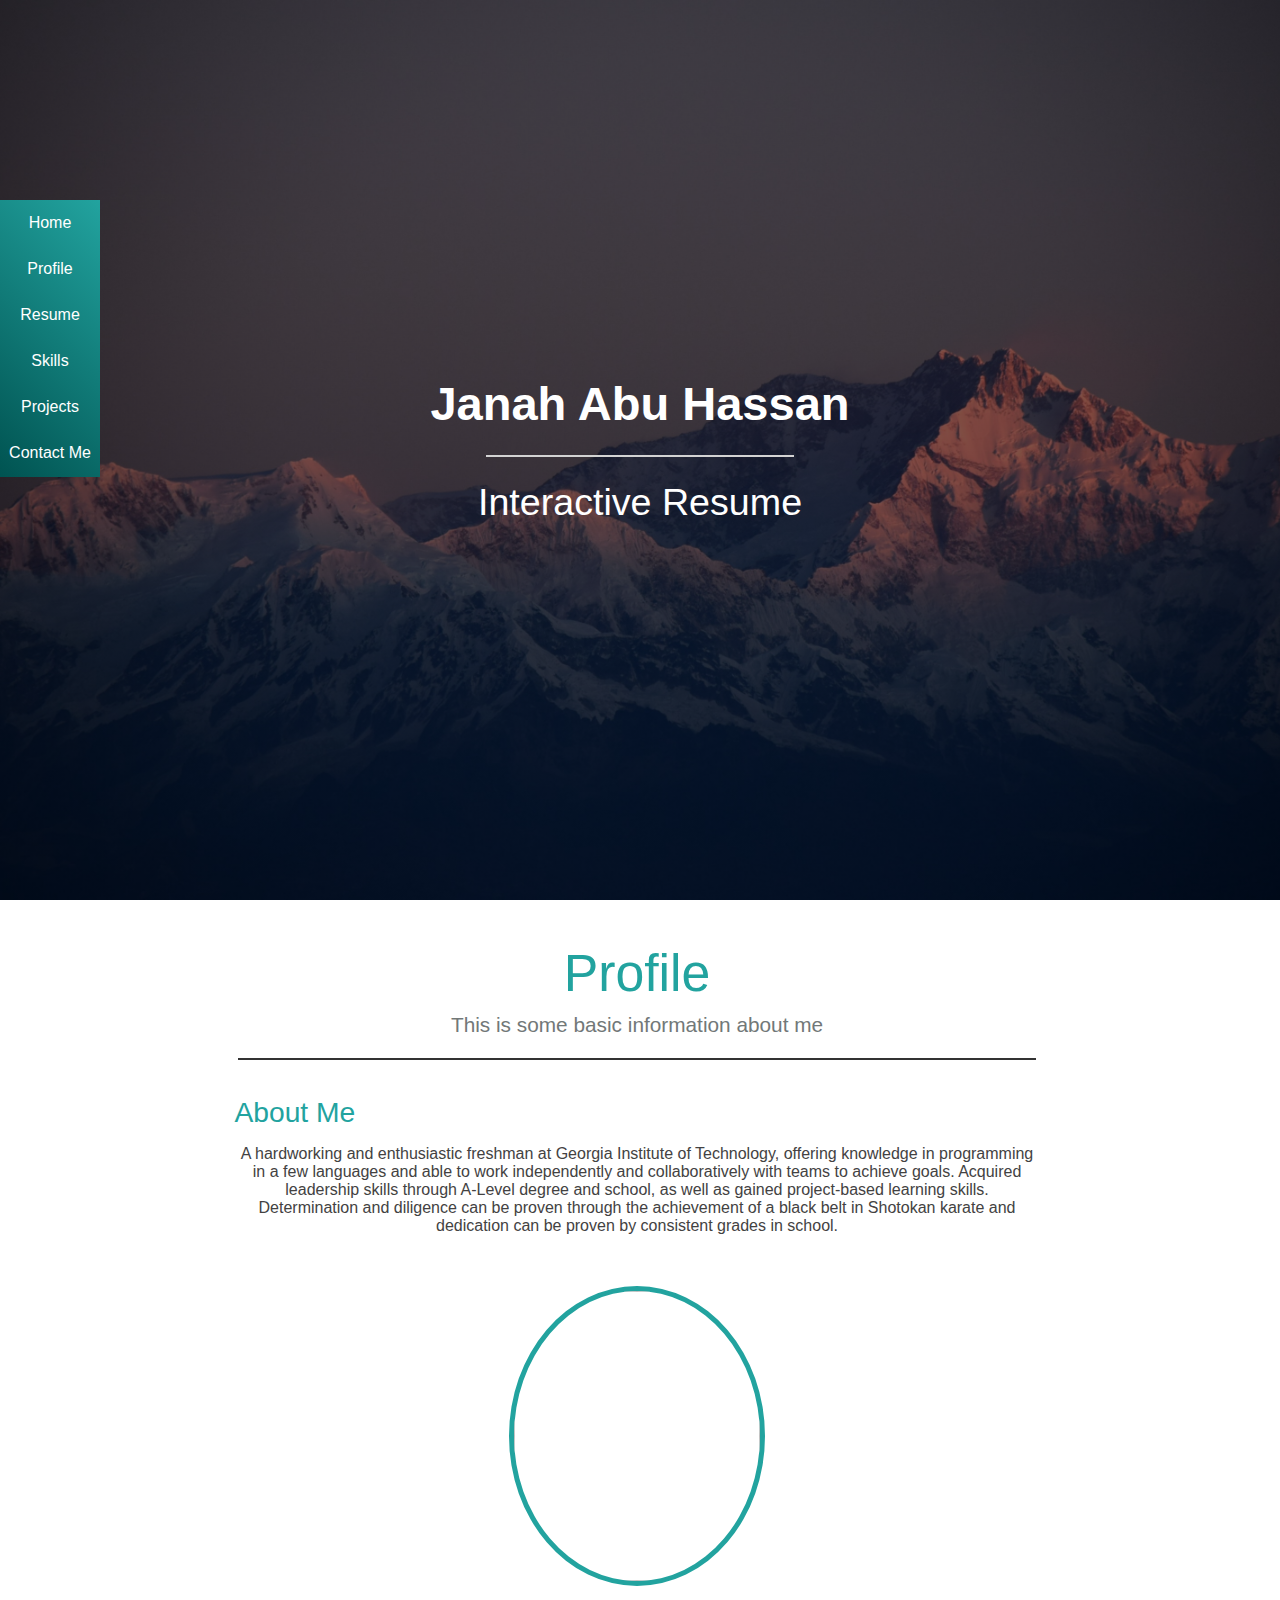
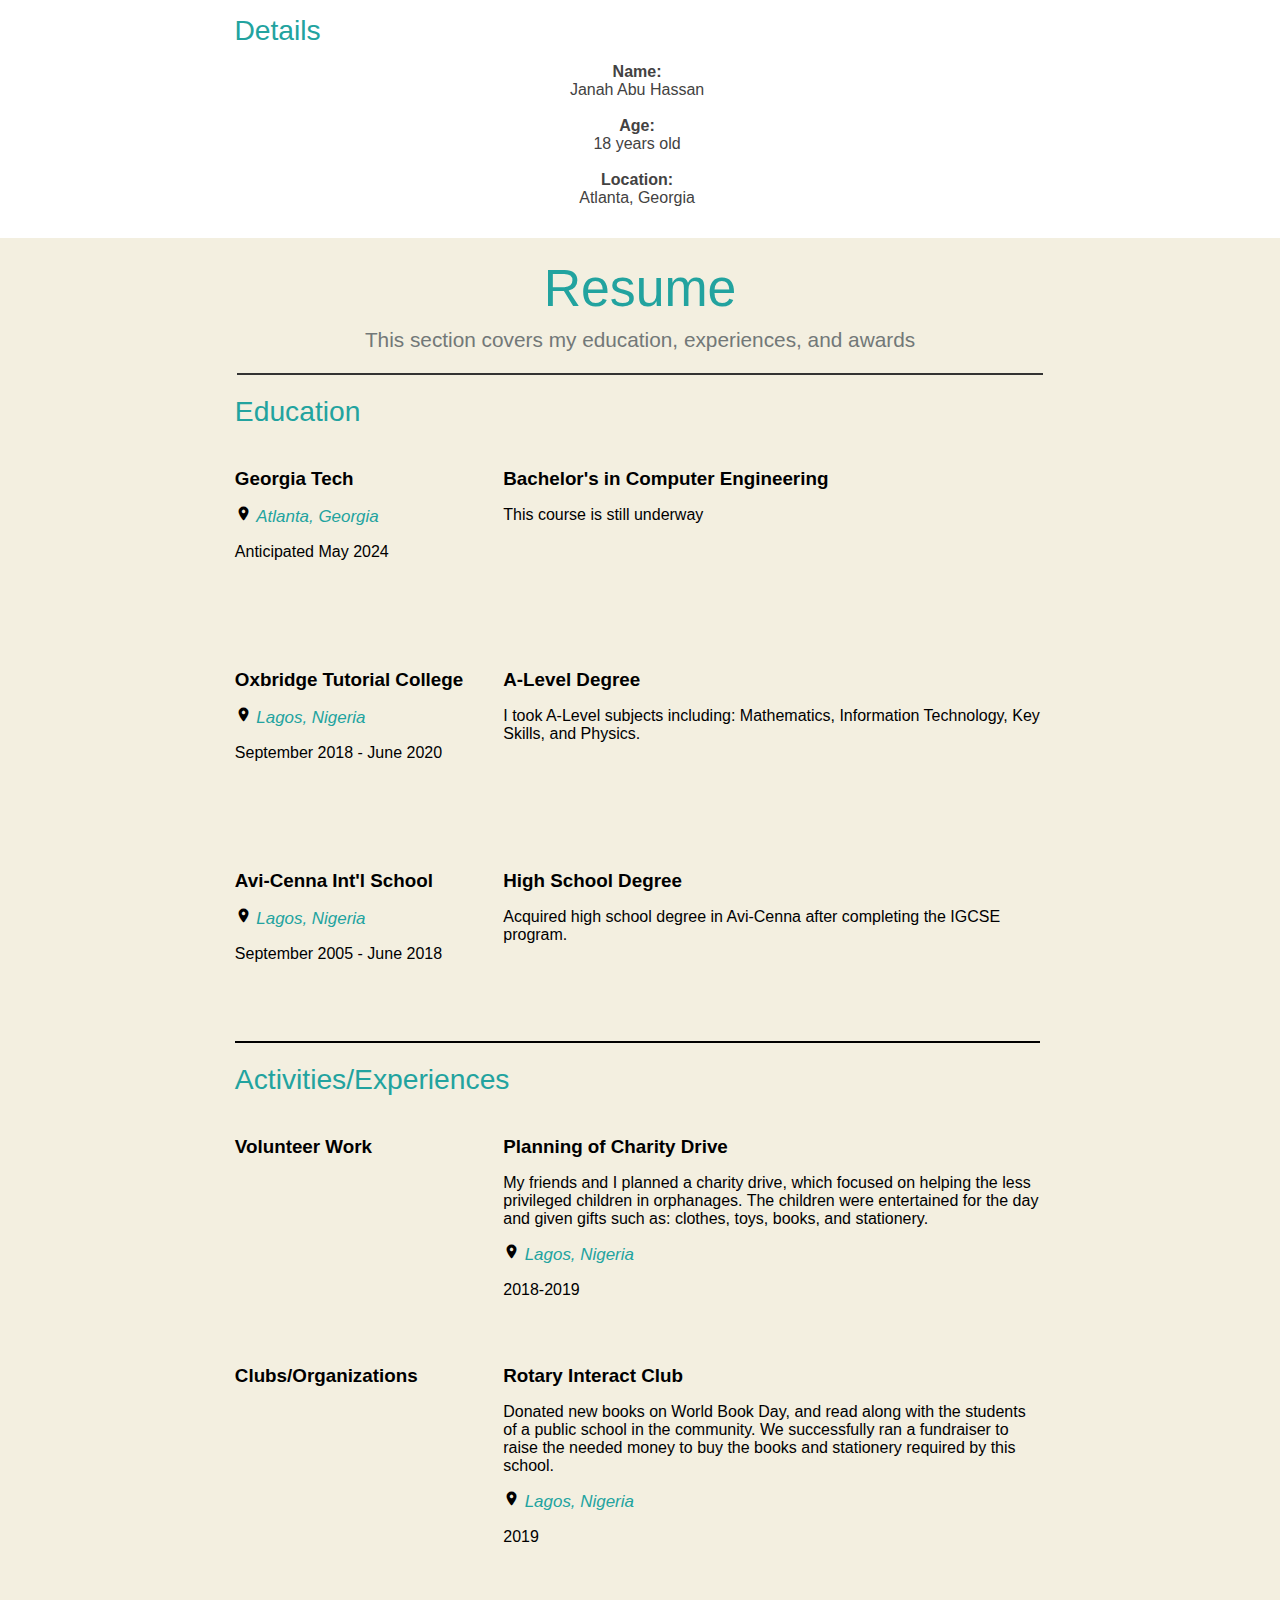
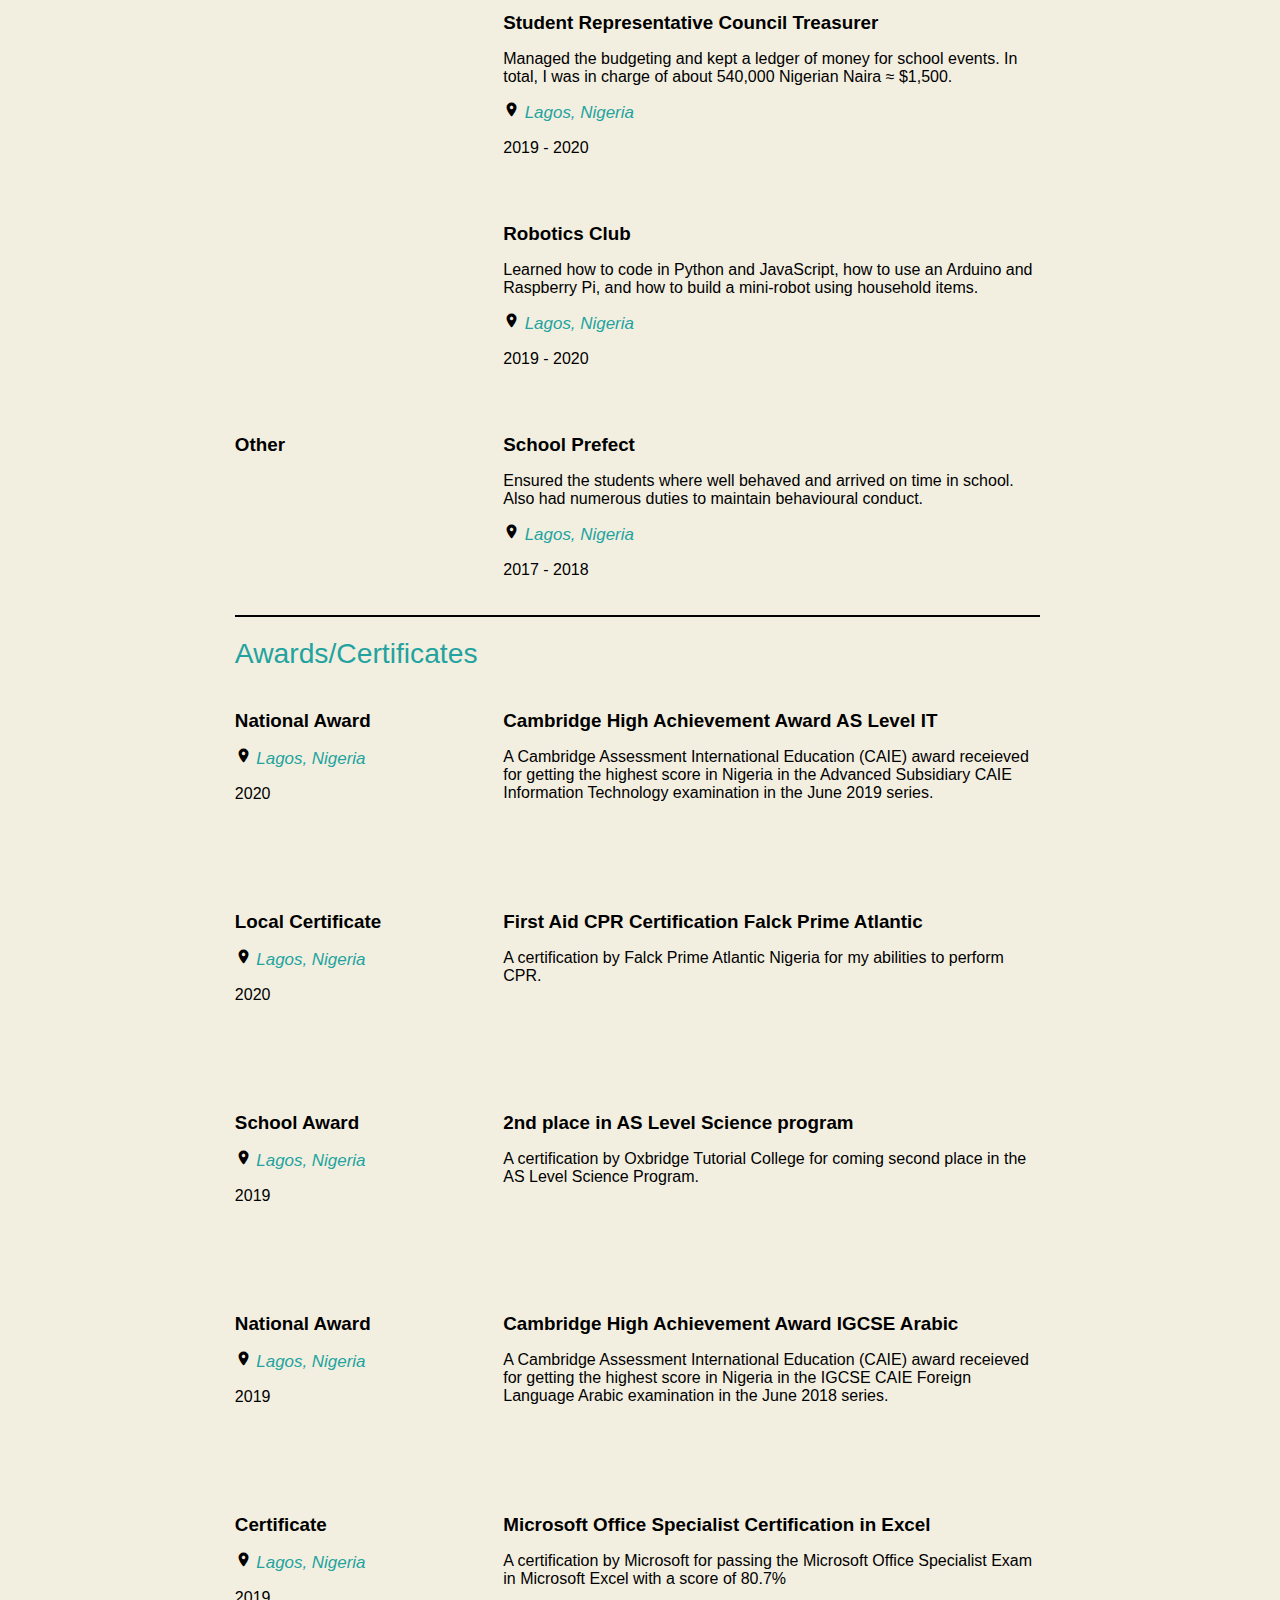
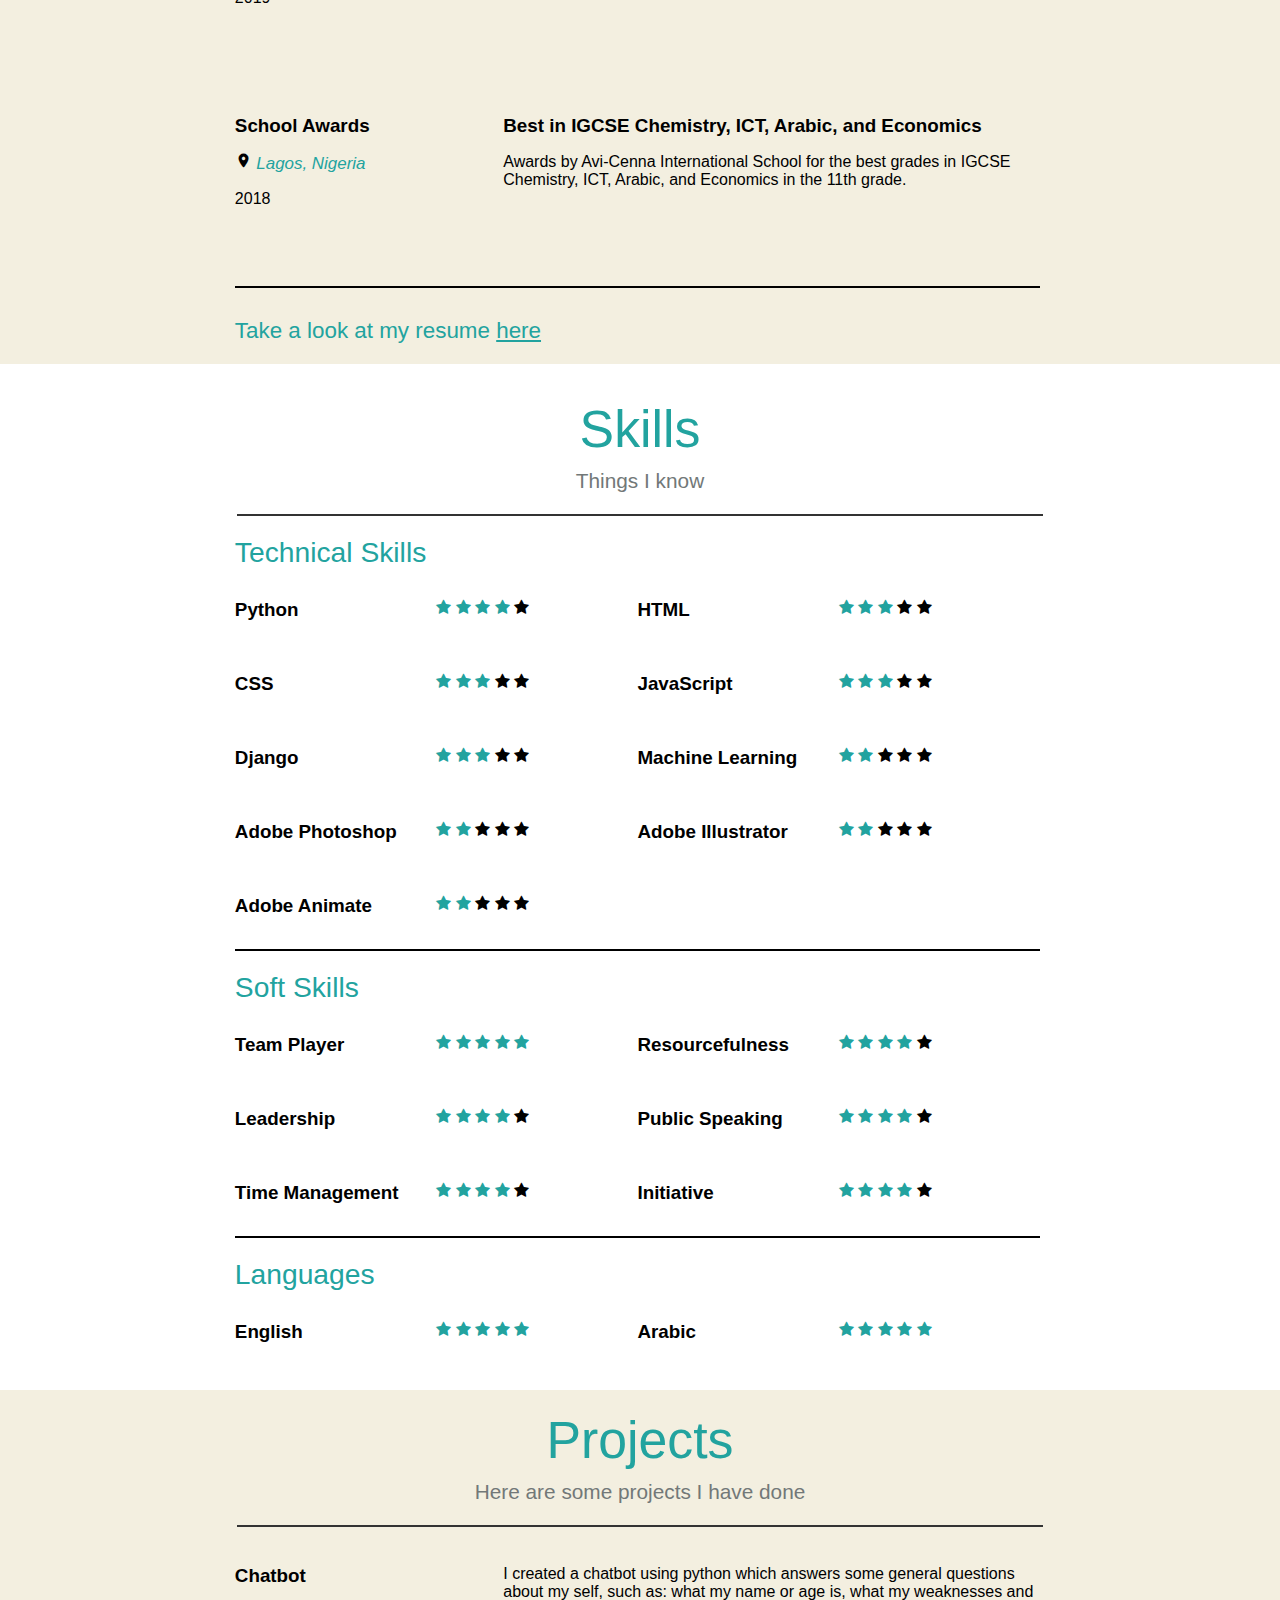
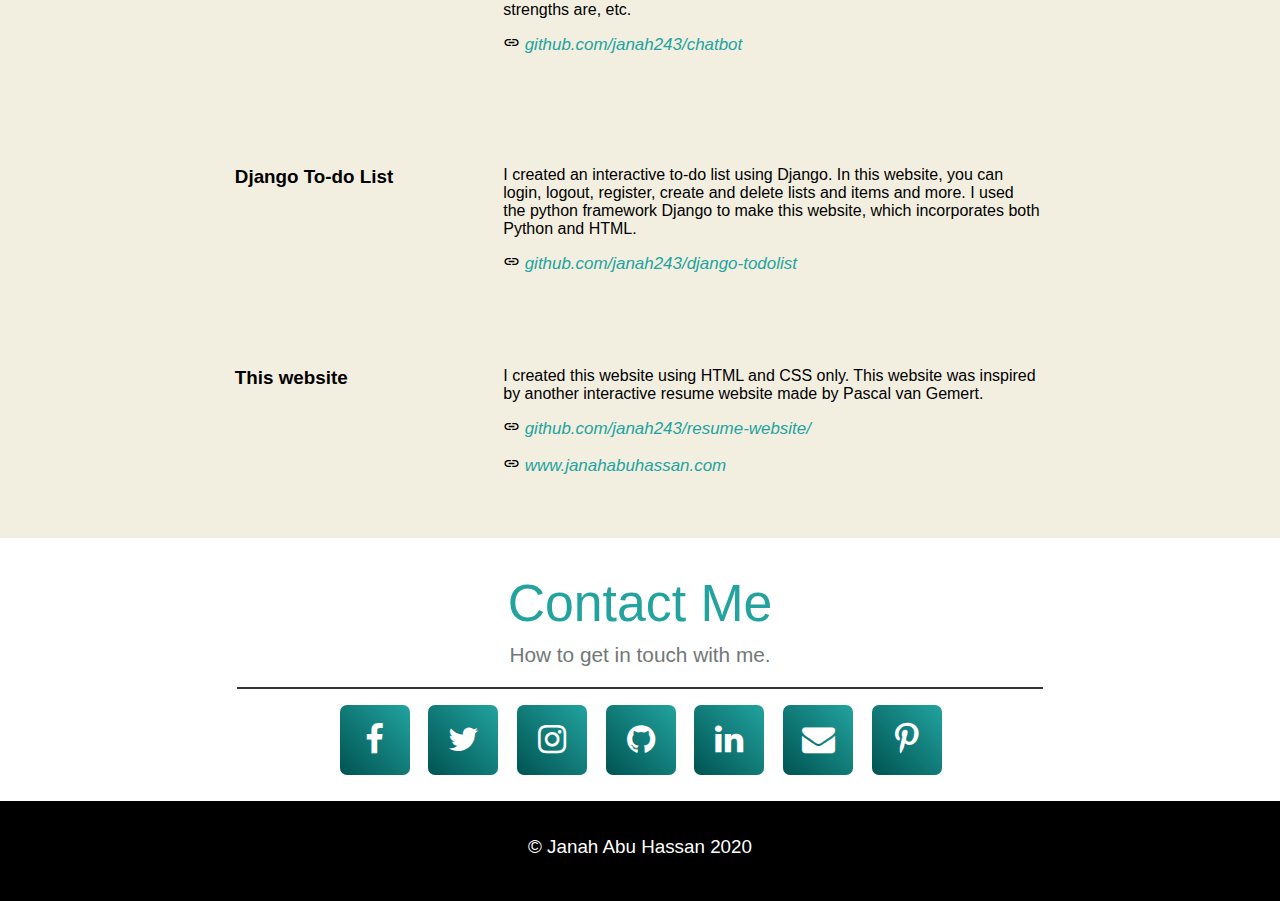
==== commit a6d57f59: "Add files via upload" ====
--- a/index.html
+++ b/index.html
@@ -438,7 +438,7 @@
                                         <p class="descript">I created a chatbot using python which answers some general questions about my self,
                                             such as: what my name or age is, what my weaknesses and strengths are, etc.</p>
                                             <i style="font-size: 1.059em; vertical-align: middle; height: 21px;" class="material-icons" class="location">link</i>
-                                        <i class="location"><a target="_blank" class="linked" href="https://github.com/janah243/chatbot">https://github.com/janah243/chatbot</a></i>
+                                        <i class="location"><a target="_blank" class="linked" href="https://github.com/janah243/chatbot">github.com/janah243/chatbot</a></i>
                                     </div>
                                     <div class="col-a">
                                         <h5>Django To-do List</h5>
@@ -448,7 +448,7 @@
                                             logout, register, create and delete lists and items and more. I used the python framework Django to make this website,
                                         which incorporates both Python and HTML. </p>
                                         <i style="font-size: 1.059em; vertical-align: middle; height: 21px;" class="material-icons" class="location">link</i>
-                                        <i class="location"><a target="_blank" class="linked" href="https://github.com/janah243/django-todolist">https://github.com/janah243/django-todolist</a></i>
+                                        <i class="location"><a target="_blank" class="linked" href="https://github.com/janah243/django-todolist">github.com/janah243/django-todolist</a></i>
                                     </div>
                                     <div class="col-a">
                                         <h5>This website</h5>
@@ -457,9 +457,9 @@
                                         <p  class="descript">I created this website using HTML and CSS only. This website was inspired by another interactive resume
                                             website made by Pascal van Gemert. </p>
                                         <i style="font-size: 1.059em; vertical-align: middle; height: 21px;" class="material-icons" class="location">link</i>
-                                        <i class="location"><a target="_blank" class="linked" href="https://github.com/janah243/resume-website">https://github.com/janah243/resume-website/</a></i>
+                                        <i class="location"><a target="_blank" class="linked" href="https://github.com/janah243/resume-website">github.com/janah243/resume-website/</a></i>
                                       <p><i style="font-size: 1.059em; vertical-align: middle; height: 21px;" class="material-icons" class="location">link</i>
-                                        <i class="location"><a target="_blank" class="linked" href="www.janahabuhassan.com">www.janahabuhassan.com</a></i></p>
+                                        <i class="location"><a target="_blank" class="linked" href="http://www.janahabuhassan.com">www.janahabuhassan.com</a></i></p>
                                     </div>
                                 </div> 
                             </div>   
@@ -477,7 +477,7 @@
                 <li class="envelope"><a target="_blank" href="mailto:janahabuhassan@icloud.com"><span class="fa fa-envelope"></span></a></li>
                 <li class="pinterest"><a target="_blank" href="https://www.pinterest.com/janahabuhassan/"><span class="fa fa-pinterest-p"></span></a></li>                
             </ul>
-            <p class="only-on-phone">View this website on your desktop for a better viewing experience.</p>
+            <p class="only-on-phone">View this website on a larger screen for a better viewing experience.</p>
         </div>
         </body>
         <footer>
--- a/style website janah abu hassan.css
+++ b/style website janah abu hassan.css
@@ -656,13 +656,13 @@
     vertical-align: middle;
 }
 
-@media (min-width: 800px) {
+@media (min-width: 481px) {
     .only-on-phone {
         display: none;
     }
 }
 
-@media (max-width: 800px) {
+@media (max-width: 480px) {
     .only-on-phone {
         font-size: 1.176em;
         font-family: 'Open Sans', sans-serif;
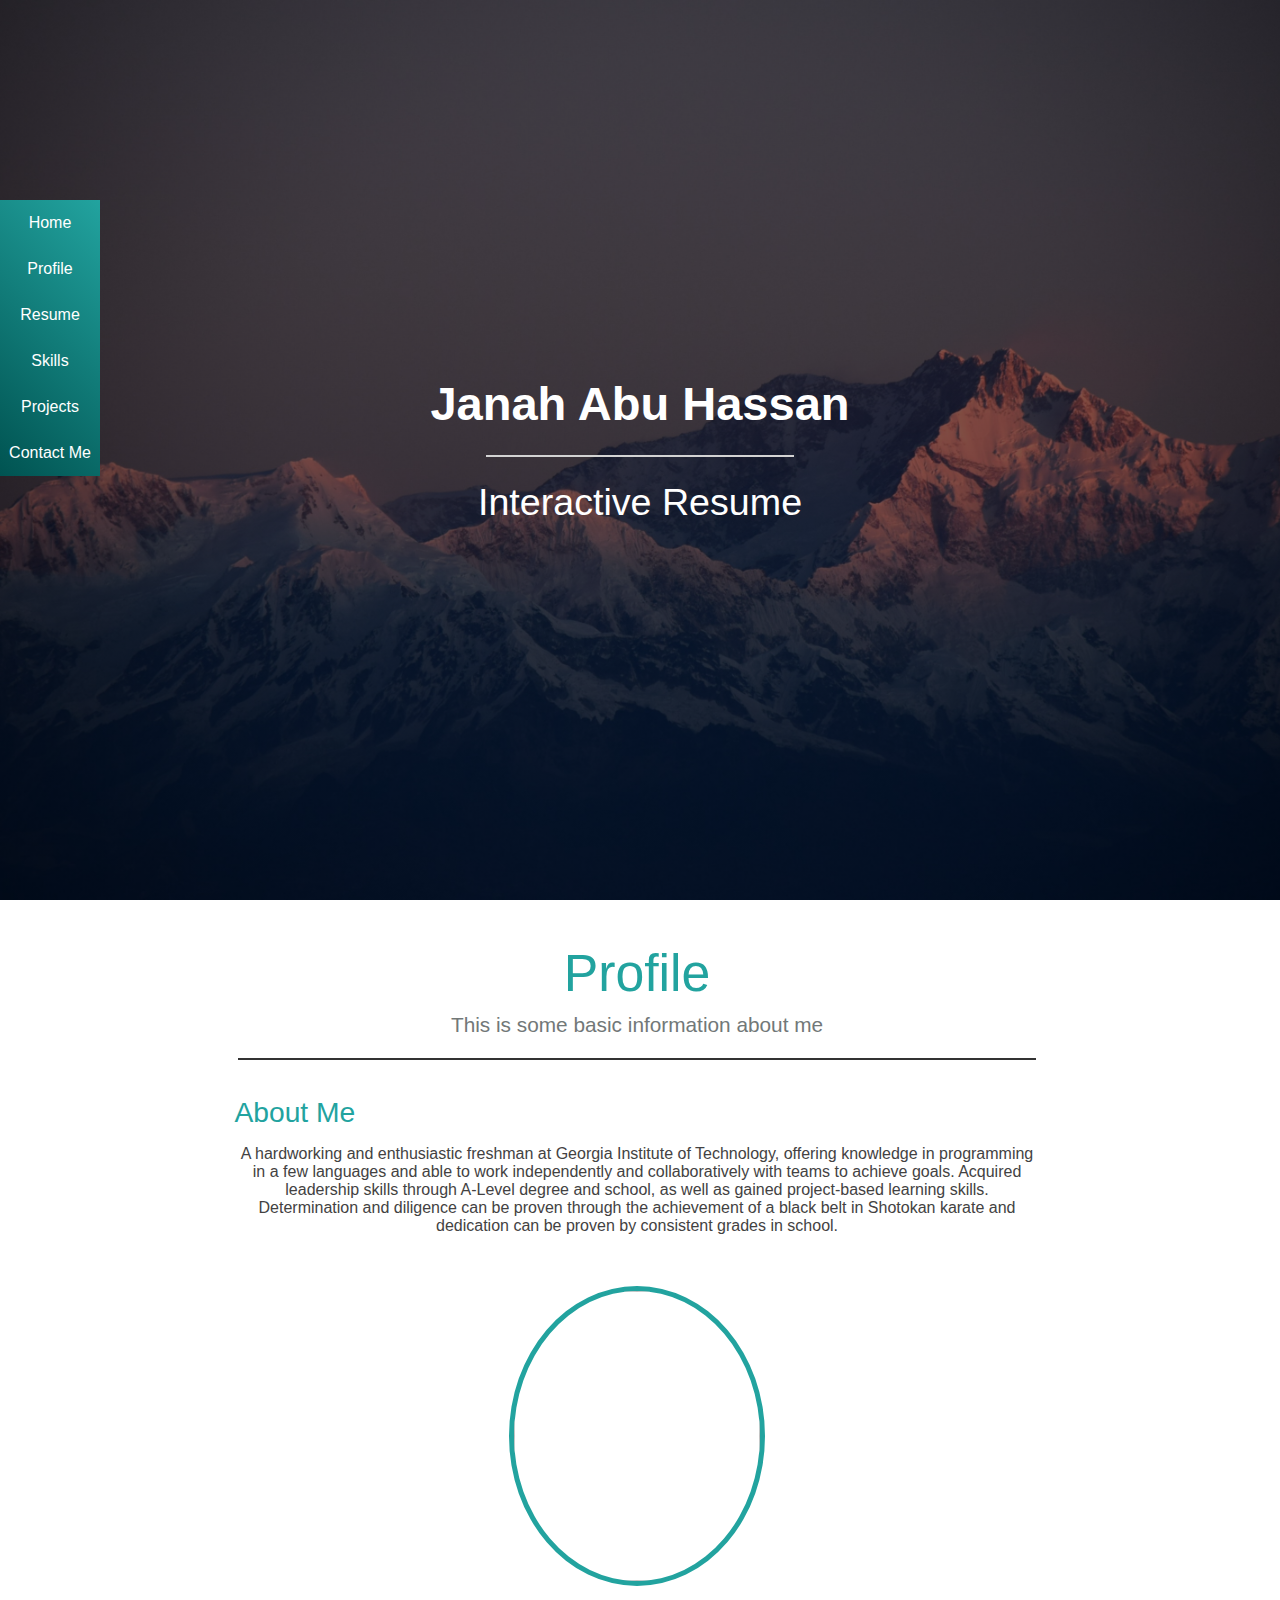
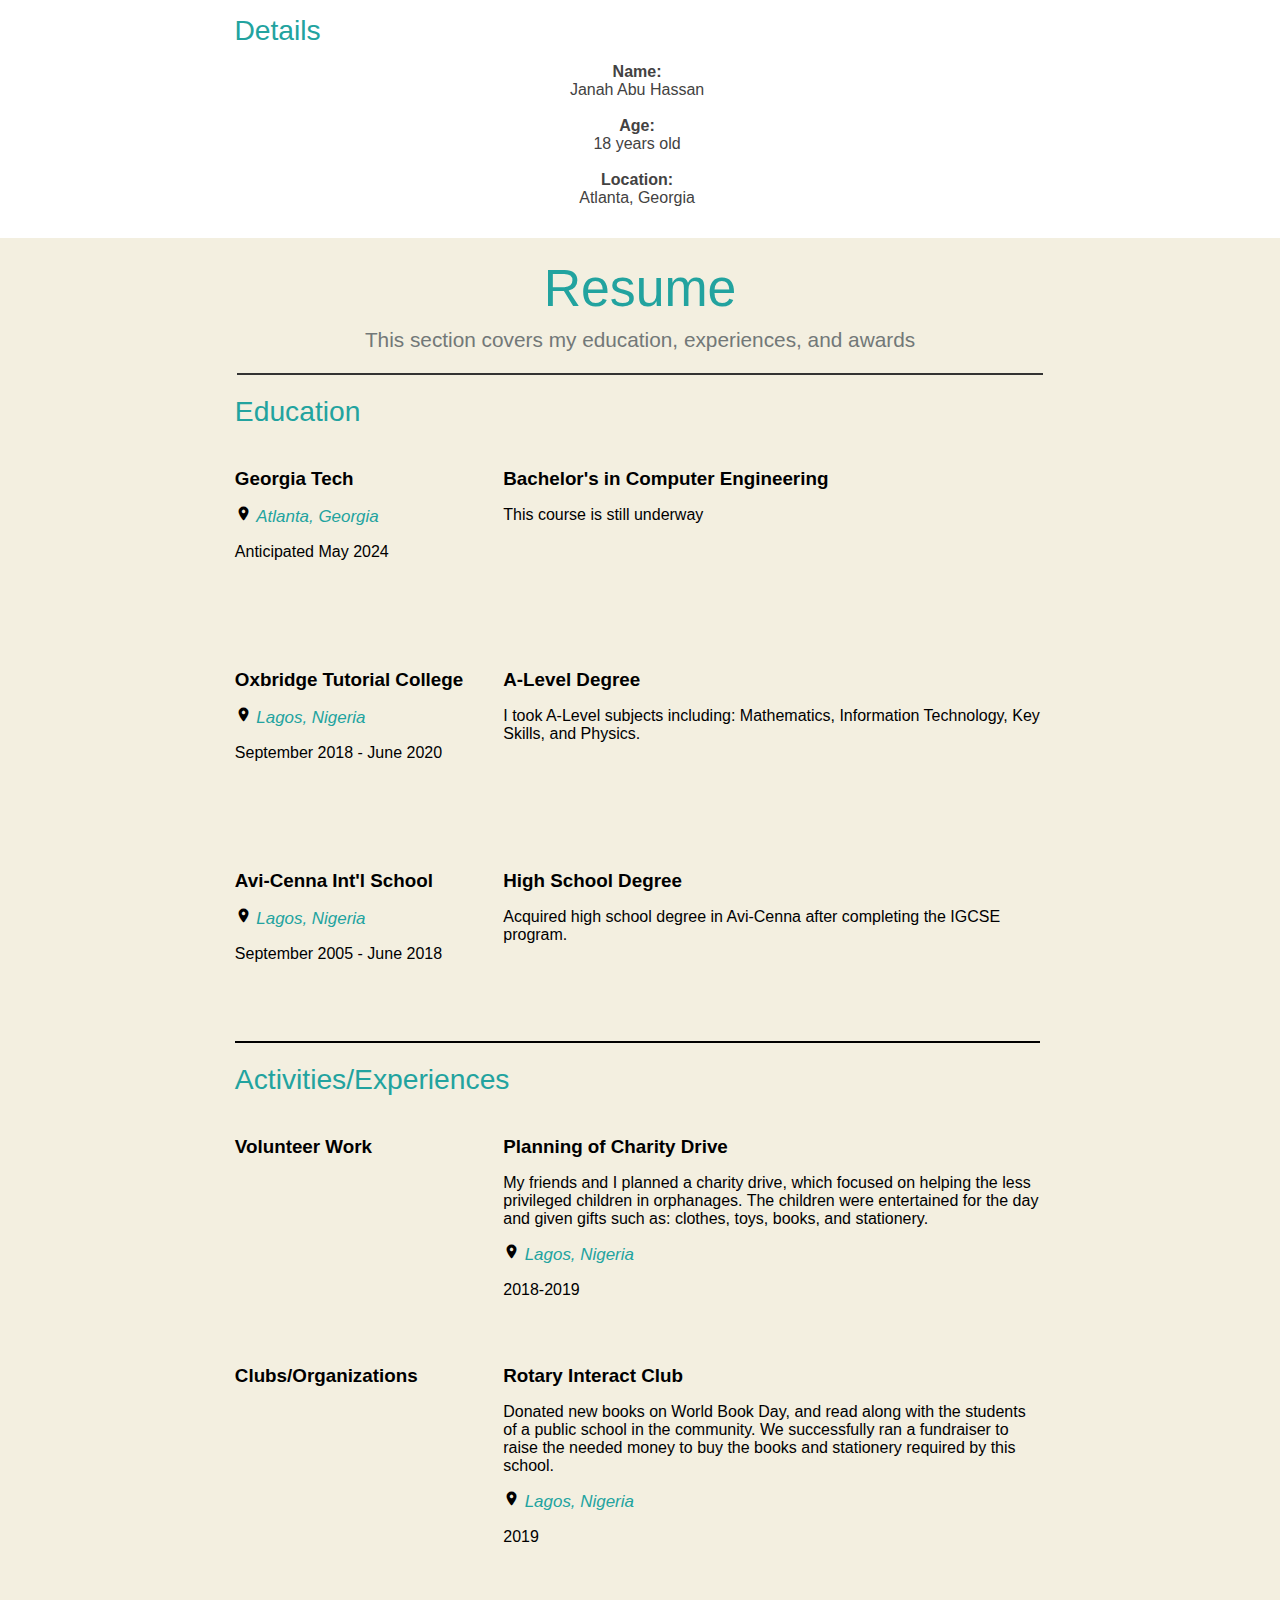
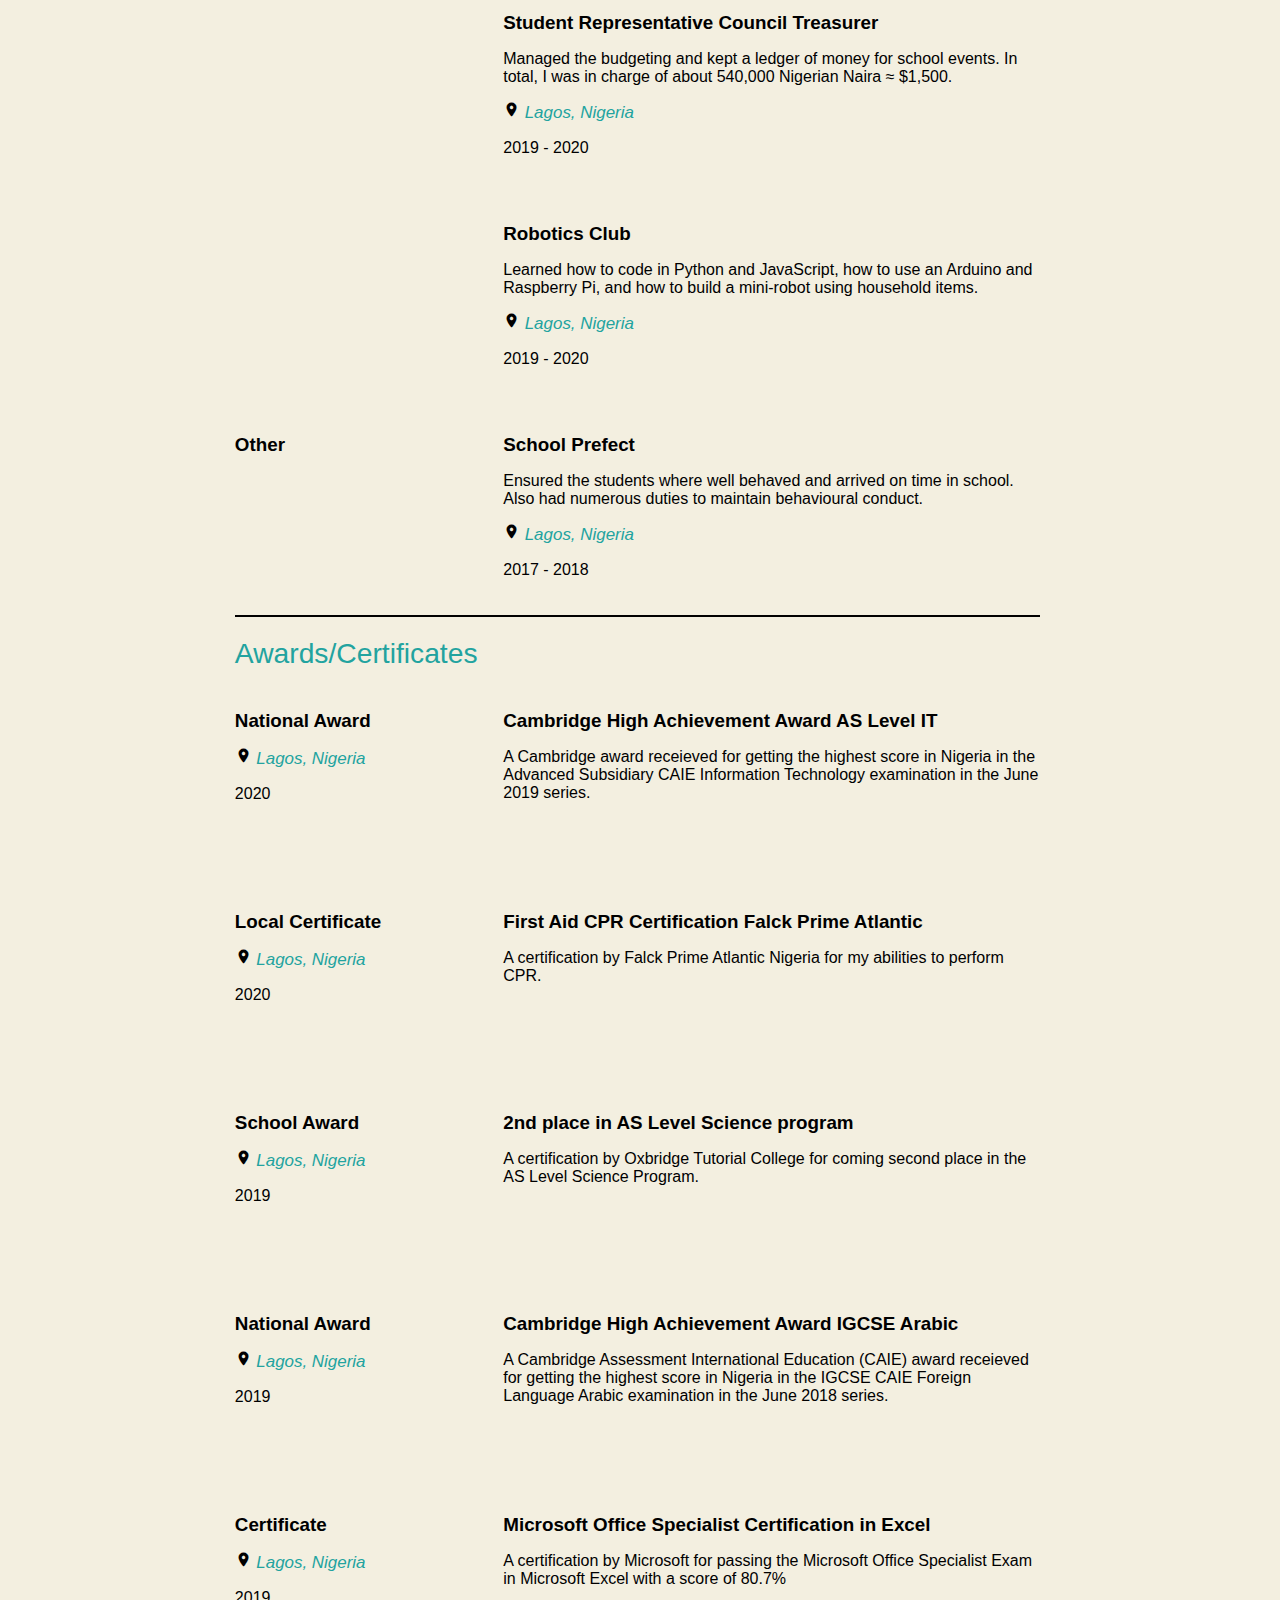
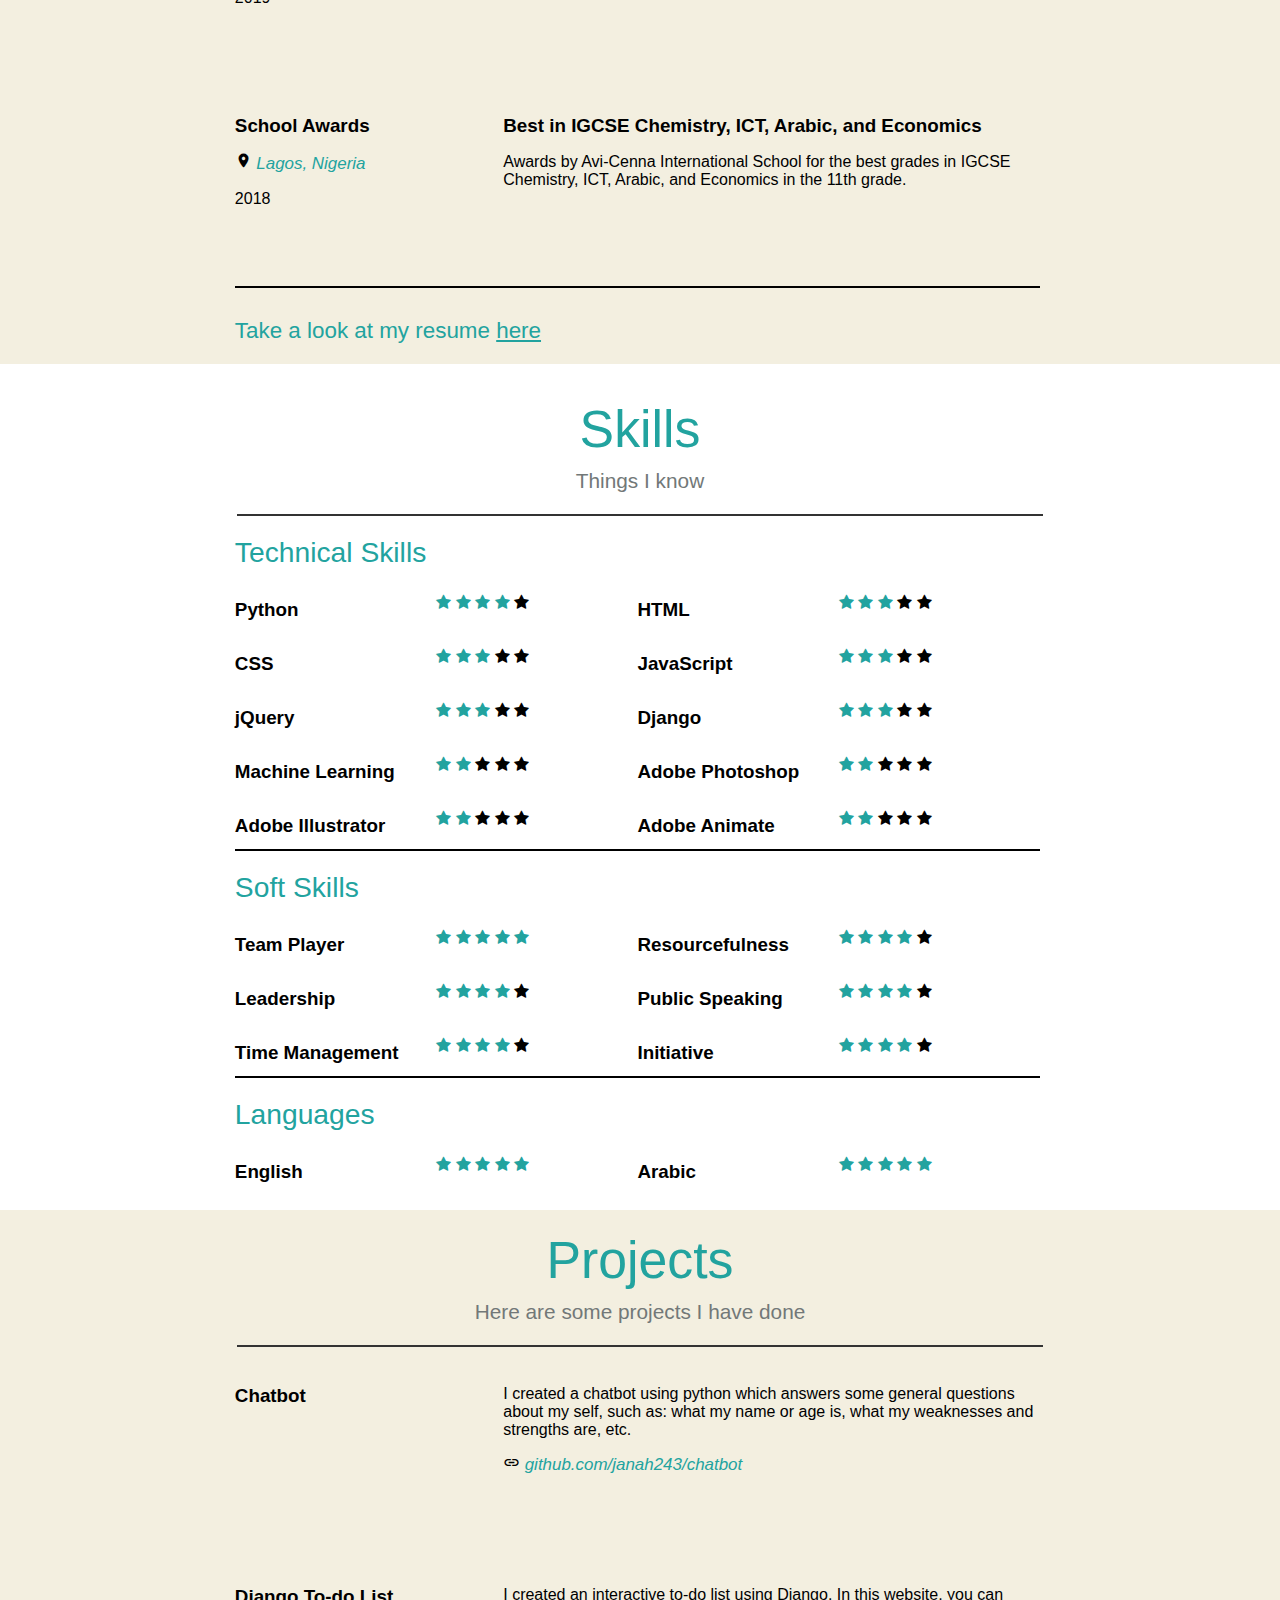
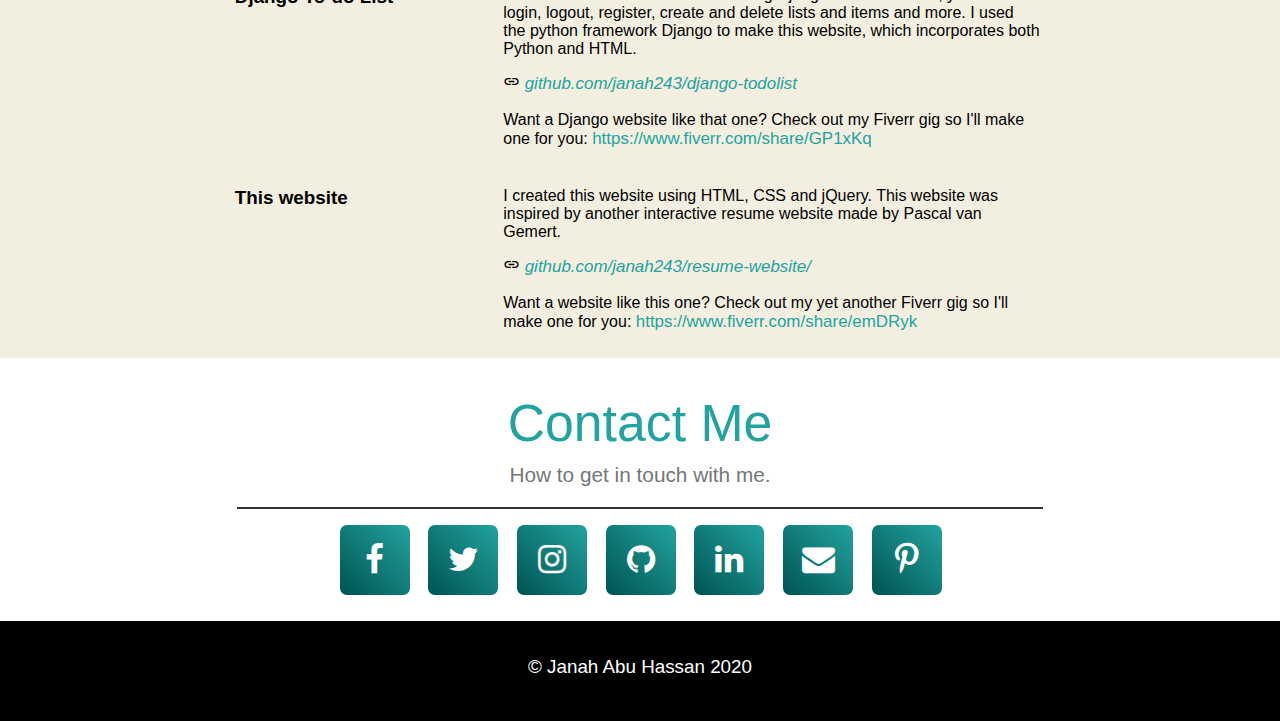
==== commit 24f55f49: "Add files via upload" ====
--- a/index.html
+++ b/index.html
@@ -1,57 +1,70 @@
 <!DOCTYPE html>
 <html>
-    <head>
-        <meta name="viewport" content="width=device-width, initial-scale=1">
-        <link rel="stylesheet" href="style website janah abu hassan.css">
-        <link href="https://fonts.googleapis.com/icon?family=Material+Icons" rel="stylesheet">
-        <link rel="stylesheet" href="https://cdnjs.cloudflare.com/ajax/libs/font-awesome/4.7.0/css/font-awesome.min.css">
-        <link rel="stylesheet" href="path/to/font-awesome/css/font-awesome.min.css">
-        <title>Janah Abu Hassan</title>
-        <div>
-            <nav class="original-navbar">
-                    <a href="#home">Home</a>
-                    <a href="#profile">Profile</a>
-                    <a href="#resume">Resume</a>
-                    <a href="#skills">Skills</a>
-                    <a href="#projects">Projects</a>
-                    <a href="#contactme">Contact Me</a>
-            </nav>
+
+<head>
+    <meta name="viewport" content="width=device-width, initial-scale=1">
+    <link rel="stylesheet" href="style website janah abu hassan.css">
+    <link href="https://fonts.googleapis.com/icon?family=Material+Icons" rel="stylesheet">
+    <link href="favicon.ico" rel="icon">
+    <link rel="stylesheet" href="https://use.fontawesome.com/releases/v5.6.3/css/all.css"
+        integrity="sha384-UHRtZLI+pbxtHCWp1t77Bi1L4ZtiqrqD80Kn4Z8NTSRyMA2Fd33n5dQ8lWUE00s/" crossorigin="anonymous">
+    <link rel="stylesheet" href="https://cdnjs.cloudflare.com/ajax/libs/font-awesome/4.7.0/css/font-awesome.min.css">
+    <title>Janah Abu Hassan</title>
+    <div>
+        <div class="original-navbar">
+            <a class="navbar-link" href="#home">Home</a>
+            <a class="navbar-link" href="#profile">Profile</a>
+            <a class="navbar-link" href="#resume">Resume</a>
+            <a class="navbar-link" href="#skills">Skills</a>
+            <a class="navbar-link" href="#projects">Projects</a>
+            <a class="navbar-link" href="#contactme">Contact Me</a>
         </div>
-    </head>
-        <body>
-            <nav class="nav-bar">
-                <ul>
-                    <li><a href="#home"><i class="fa fa-home"></i></a></li>
-                    <li><a href="#profile"><i class="fa fa-user"></i></a></li>
-                    <li><a href="#resume"><i class="fa fa-graduation-cap"></i></a></li>
-                    <li><a href="#skills"><i class="fa fa-cogs"></i></i></a></li>
-                    <li><a href="#projects"><i class="fa fa-lightbulb-o"></i></a></li>
-                    <li><a href="#contactme"><i class="fa fa-phone"></i></a></li>
-                </ul>
-            </nav>
-            <div class="parallax" id="home">
-                <ul style="list-style: none; padding-left: 0; text-align: center; align-items: center; font-size: 2.941em; font-family: 'Open Sans', sans-serif; color: white;">
-                    <li style="font-weight: bold;">Janah Abu Hassan</li> <hr style="width: 73%; border: 0.5px solid lightgray;">
-                    <li style="font-size: 0.8em;">Interactive Resume</li>
-                </ul>
-            </div>
-        <div id="profile" class="sub1 navbar-header">
-            <h2>Profile</h2>
-            <p style="text-align: center; color: #727878; font-size: 1.3em; margin-top: 10px;">This is some basic information about me</p> <hr class="horizontal-header" style="width: 85%;">
-            <div class="row">
-                <div class="col-1">
-                    <h3 class="headers1">About Me</h3>
-                    <p>A hardworking and enthusiastic freshman at Georgia Institute of Technology, offering knowledge in programming in a few
-                       languages and able to work independently and collaboratively with teams to achieve goals. Acquired leadership skills through 
-                       A-Level degree and school, as well as gained project-based learning skills. Determination and diligence can be proven
-                       through the achievement of a black belt in Shotokan karate and dedication can be proven by consistent grades in school.</p>
-                </div>
-                <div class="col-2">
-                    <img class="profile" src="Janah.jpg" height="290px" width="246px"/>
-                </div>
-                <div class="col-3">
-                    <h3 class="headers1">Details</h3>
-                    <p>
+    </div>
+</head>
+
+<body>
+    <div class="topnav">
+        <a class="dropdown"><i class="fas fa-bars"></i></a>
+        <div class="dropdown-content">
+            <a href="#profile">Profile</a>
+            <a href="#resume">Resume</a>
+            <a href="#skills">Skills</a>
+            <a href="#projects">Projects</a>
+            <a href="#contactme">Contact Me</a>
+        </div>
+    </div>
+
+    <div class="parallax" id="home">
+        <ul
+            style="list-style: none; padding-left: 0; text-align: center; align-items: center; font-size: 2.941em; font-family: 'Open Sans', sans-serif; color: white;">
+            <li style="font-weight: bold;">Janah Abu Hassan</li>
+            <hr style="width: 73%; border: 0.5px solid lightgray;">
+            <li style="font-size: 0.8em;">Interactive Resume</li>
+        </ul>
+    </div>
+    <div id="profile" class="sub1 navbar-header">
+        <h2>Profile</h2>
+        <p style="text-align: center; color: #727878; font-size: 1.3em; margin-top: 10px;">This is some basic
+            information about me</p>
+        <hr class="horizontal-header" style="width: 85%;">
+        <div class="row">
+            <div class="col-1">
+                <h3 class="headers1">About Me</h3>
+                <p>A hardworking and enthusiastic freshman at Georgia Institute of Technology, offering knowledge in
+                    programming in a few
+                    languages and able to work independently and collaboratively with teams to achieve goals. Acquired
+                    leadership skills through
+                    A-Level degree and school, as well as gained project-based learning skills. Determination and
+                    diligence can be proven
+                    through the achievement of a black belt in Shotokan karate and dedication can be proven by
+                    consistent grades in school.</p>
+            </div>
+            <div class="col-2">
+                <img class="profile" src="Janah.jpg" height="290px" width="246px" />
+            </div>
+            <div class="col-3">
+                <h3 class="headers1">Details</h3>
+                <p>
                     <strong>Name: </strong> <br>
                     Janah Abu Hassan <br> <br>
                     <strong>Age: </strong> <br>
@@ -59,428 +72,479 @@
                     <strong>Location: </strong> <br>
                     Atlanta, Georgia
                 </p>
-                </div>
-            </div>
-        </div> 
-        <div id="resume" class="sub2 brown-background navbar-header">
-            <h2>Resume</h2>
-            <p style="text-align: center; color: #727878; font-size: 1.3em; margin-top: 10px;">This section covers my education, experiences, and awards</p>
-            <hr class="horizontal-header">
-            <div class="txt">
-                <h4>Education</h4>
-                <div class="resume-row">
-                    <div class="col-a">
-                        <h5>Georgia Tech</h5>
-                        <i style="font-size: 1.059em;" class="material-icons" class="location">place</i>
-                        <i class="location">Atlanta, Georgia</i>
-                        <p>Anticipated May 2024</p>
-                    </div>
-                    <div class="col-b">
-                        <h5>Bachelor's in Computer Engineering</h5>
-                        <p>This course is still underway</p>
-                    </div>
-                    <div class="col-a">
-                        <h5>Oxbridge Tutorial College</h5>
-                        <i style="font-size: 1.059em;" class="material-icons" class="location">place</i>
-                        <i class="location">Lagos, Nigeria</i>
-                        <p>September 2018 - June 2020</p>
-                    </div>
-                    <div class="col-b">
-                        <h5>A-Level Degree</h5>
-                        <p>I took A-Level subjects including: Mathematics, Information Technology, Key Skills, and Physics.</p>
-                    </div>
-                    <div class="col-a">
-                        <h5>Avi-Cenna Int'l School</h5>
-                        <i style="font-size: 1.059em;" class="material-icons" class="location">place</i>
-                        <i class="location">Lagos, Nigeria</i>
-                        <p>September 2005 - June 2018</p>
-                    </div>
-                    <div class="col-b">
-                        <h5>High School Degree</h5>
-                        <p>Acquired high school degree in Avi-Cenna after completing the IGCSE program.</p>
-                    </div>
-                </div>
-                <hr style="margin: auto; border: 0.5px solid black;">
-                <h4>Activities/Experiences</h4>
-                <div class="resume-row">
-                    <div class="col-a">
-                        <h5>Volunteer Work</h5>
-                    </div>
-                    <div style="height: auto;" class="col-b">
-                        <h5>Planning of Charity Drive</h5>
-                        <p>My friends and I planned a charity drive, which focused on helping the less privileged children in orphanages.
-                            The children were entertained for the day and given gifts such as: clothes, toys, books, and stationery.</p>
-                            <i style="font-size: 1.059em;" class="material-icons" class="location">place</i>
-                        <i class="location">Lagos, Nigeria</i>
-                        <p>2018-2019</p>
-                    </div>
-                    <div class="col-a">
-                        <h5>Clubs/Organizations</h5>
-                    </div>
-                    <div style="height: auto;" class="col-b">
-                        <h5>Rotary Interact Club</h5>
-                        <p>Donated new books on World Book Day, and read along with the students of a public school in the community.
-                            We successfully ran a fundraiser to raise the needed money to buy the books and stationery required by this school.</p>
-                            <i style="font-size: 1.059em;" class="material-icons" class="location">place</i>
-                            <i class="location">Lagos, Nigeria</i>
-                            <p>2019</p>
-                    </div>
-                    <div class="col-a">
-
-                    </div>
-                    <div style="height: auto;" class="col-b">
-                        <h5>Student Representative Council Treasurer</h5>
-                        <p>Managed the budgeting and kept a ledger of money for school events. In total, I was in charge of about
-                            540,000 Nigerian Naira ≈ $1,500.</p>
-                        <i style="font-size: 1.059em;" class="material-icons" class="location">place</i>
-                        <i class="location">Lagos, Nigeria</i>
-                        <p>2019 - 2020</p>
-                    </div>
-                    <div class="col-a">
-
-                    </div>
-                    <div style="height: auto;" class="col-b">
-                        <h5>Robotics Club</h5>
-                        <p>Learned how to code in Python and JavaScript, how to use an Arduino and Raspberry Pi, and how to build a
-                            mini-robot using household items.</p>
-                        <i style="font-size: 1.059em;" class="material-icons" class="location">place</i>
-                        <i class="location">Lagos, Nigeria</i>
-                        <p>2019 - 2020</p>
-                    </div>
-                    <div class="col-a">
-                        <h5>Other</h5>
-                    </div>
-                    <div style="height: auto;" class="col-b">
-                        <h5>School Prefect</h5>
-                        <p>Ensured the students where well behaved and arrived on time in school. Also had numerous duties to
-                            maintain behavioural conduct.</p>
-                        <i style="font-size: 1.059em;" class="material-icons" class="location">place</i>
-                        <i class="location">Lagos, Nigeria</i>
-                        <p>2017 - 2018</p>
-                    </div>
-                </div>
-                <hr style="margin: auto; border: 0.5px solid black;">
-                <h4>Awards/Certificates</h4>
-                <div class="resume-row">
-                    <div class="col-a">
-                        <h5>National Award</h5>
-                        <i style="font-size: 1.059em;" class="material-icons" class="location">place</i>
-                        <i class="location">Lagos, Nigeria</i>
-                        <p>2020</p>
-                    </div>
-                    <div class="col-b">
-                        <h5>Cambridge High Achievement Award AS Level IT</h5>
-                        <p>A Cambridge Assessment International Education (CAIE) award receieved for getting the highest score in Nigeria in the Advanced
-                            Subsidiary CAIE Information Technology examination in the June 2019 series.</p>
-                    </div>
-                    <div class="col-a">
-                        <h5>Local Certificate</h5>
-                        <i style="font-size: 1.059em;" class="material-icons" class="location">place</i>
-                        <i class="location">Lagos, Nigeria</i>
-                        <p>2020</p>
-                    </div>
-                    <div class="col-b">
-                        <h5>First Aid CPR Certification Falck Prime Atlantic</h5>
-                        <p>A certification by Falck Prime Atlantic Nigeria for my abilities to perform CPR.</p>
-                    </div>
-                    <div class="col-a">
-                        <h5>School Award</h5>
-                        <i style="font-size: 1.059em;" class="material-icons" class="location">place</i>
-                        <i class="location">Lagos, Nigeria</i>
-                        <p>2019</p>
-                    </div>
-                    <div class="col-b">
-                        <h5>2nd place in AS Level Science program</h5>
-                        <p>A certification by Oxbridge Tutorial College for coming second place in the AS Level Science Program.</p>
-                    </div>
-                    <div class="col-a">
-                        <h5>National Award</h5>
-                        <i style="font-size: 1.059em;" class="material-icons" class="location">place</i>
-                        <i class="location">Lagos, Nigeria</i>
-                        <p>2019</p>
-                    </div>
-                    <div class="col-b">
-                        <h5>Cambridge High Achievement Award IGCSE Arabic</h5>
-                        <p>A Cambridge Assessment International Education (CAIE) award receieved for getting the highest score in Nigeria in the IGCSE
-                            CAIE Foreign Language Arabic examination in the June 2018 series.</p>
-                    </div>
-                    <div class="col-a">
-                        <h5>Certificate</h5>
-                        <i style="font-size: 1.059em;" class="material-icons" class="location">place</i>
-                        <i class="location">Lagos, Nigeria</i>
-                        <p>2019</p>
-                    </div>
-                    <div class="col-b">
-                        <h5>Microsoft Office Specialist Certification in Excel</h5>
-                        <p>A certification by Microsoft for passing the Microsoft Office Specialist Exam in Microsoft Excel with a score of 80.7%</p>
-                    </div>
-                    <div class="col-a">
-                        <h5>School Awards</h5>
-                        <i style="font-size: 1.059em;" class="material-icons" class="location">place</i>
-                        <i class="location">Lagos, Nigeria</i>
-                        <p>2018</p>
-                    </div>
-                    <div class="col-b">
-                        <h5>Best in IGCSE Chemistry, ICT, Arabic, and Economics</h5>
-                        <p>Awards by Avi-Cenna International School for the best grades in IGCSE Chemistry, ICT, Arabic, and Economics
-                            in the 11th grade.
-                        </p>
-                    </div>
-                </div>
-                <hr style="margin: auto; border: 0.5px solid black;">
-                <div style="align-items: center; padding-left: 0;padding-right: 0; padding-bottom: 10px;">
-                    <h4 style="display: inline-block; padding-top: 10px; font-size: 1.4em;">Take a look at my resume <a style="color: #22A39F;" href="Janah Abu Hassan Resume.pdf" target="_blank">here</a></h4>
-                </div>
-            </div>
             </div>
         </div>
-        <div id="skills" class="sub2 navbar-header">
-            <h2 style="text-align: center;">Skills</h2>
-            <p style="text-align: center; color: #727878; font-size: 1.3em; margin-top: 10px;">Things I know</p>
-            <hr class="horizontal-header">
-            <div class="txt">
-                <h4>Technical Skills</h4>
-                <div class="resume-row">
-                        <div class="col-a2">
-                            <h5>Python</h5>
-                        </div>
-                        <div style="height: auto;" class="col-b2">
-                            <p class="stars"><span class="fa fa-star checked"></span>
-                                <span class="fa fa-star checked"></span>
-                                <span class="fa fa-star checked"></span>
-                                <span class="fa fa-star checked"></span>
-                                <span class="fa fa-star"></span></p>
-                        </div>
-                        <div class="col-a2">
-                            <h5>HTML</h5>
-                        </div>
-                        <div style="height: auto;" class="col-b2">
-                            <p class="stars"><span class="fa fa-star checked"></span>
-                                <span class="fa fa-star checked"></span>
-                                <span class="fa fa-star checked"></span>
-                                <span class="fa fa-star"></span>
-                                <span class="fa fa-star"></span></p>
-                        </div>
-                        <div class="col-a2">
-                            <h5>CSS</h5>
-                        </div>
-                        <div style="height: auto;" class="col-b2">
-                            <p class="stars"><span class="fa fa-star checked"></span>
-                                <span class="fa fa-star checked"></span>
-                                <span class="fa fa-star checked"></span>
-                                <span class="fa fa-star"></span>
-                                <span class="fa fa-star"></span></p>
-                        </div>
-                        <div class="col-a2">
-                            <h5>JavaScript</h5>
-                        </div>
-                        <div style="height: auto;" class="col-b2">
-                            <p class="stars"><span class="fa fa-star checked"></span>
-                                <span class="fa fa-star checked"></span>
-                                <span class="fa fa-star checked"></span>
-                                <span class="fa fa-star"></span>
-                                <span class="fa fa-star"></span></p>
-                        </div>
-                        <div class="col-a2">
-                            <h5>Django</h5>
-                        </div>
-                        <div style="height: auto;" class="col-b2">
-                            <p class="stars"><span class="fa fa-star checked"></span>
-                                <span class="fa fa-star checked"></span>
-                                <span class="fa fa-star checked"></span>
-                                <span class="fa fa-star"></span>
-                                <span class="fa fa-star"></span></p>
-                        </div>
-                        <div class="col-a2">
-                            <h5>Machine Learning</h5>
-                        </div>
-                        <div style="height: auto;" class="col-b2">
-                            <p class="stars"><span class="fa fa-star checked"></span>
-                                <span class="fa fa-star checked"></span>
-                                <span class="fa fa-star"></span>
-                                <span class="fa fa-star"></span>
-                                <span class="fa fa-star"></span></p>
-                        </div>
-                       
-                        <div class="col-a2">
-                            <h5>Adobe Photoshop</h5>
-                        </div>
-                        <div style="height: auto;" class="col-b2">
-                            <p class="stars"><span class="fa fa-star checked"></span>
-                                <span class="fa fa-star checked"></span>
-                                <span class="fa fa-star"></span>
-                                <span class="fa fa-star"></span>
-                                <span class="fa fa-star"></span></p>
-                        </div>
-                        
-                        <div class="col-a2">
-                            <h5>Adobe Illustrator</h5>
-                        </div>
-                        <div style="height: auto;" class="col-b2">
-                            <p class="stars"><span class="fa fa-star checked"></span>
-                                <span class="fa fa-star checked"></span>
-                                <span class="fa fa-star"></span>
-                                <span class="fa fa-star"></span>
-                                <span class="fa fa-star"></span></p>
-                        </div>
-                        
-                            <div class="col-a2">
-                                <h5>Adobe Animate</h5>
-                            </div>
-                            <div style="height: auto;" class="col-b2">
-                                <p class="stars"><span class="fa fa-star checked"></span>
-                                    <span class="fa fa-star checked"></span>
-                                    <span class="fa fa-star"></span>
-                                    <span class="fa fa-star"></span>
-                                    <span class="fa fa-star"></span></p>
-                            </div>     
+    </div>
+    <div id="resume" class="sub2 brown-background navbar-header">
+        <h2>Resume</h2>
+        <p style="text-align: center; color: #727878; font-size: 1.3em; margin-top: 10px;">This section covers my
+            education, experiences, and awards</p>
+        <hr class="horizontal-header">
+        <div class="txt">
+            <h4>Education</h4>
+            <div class="resume-row">
+                <div class="col-a">
+                    <h5>Georgia Tech</h5>
+                    <i style="font-size: 1.059em;" class="material-icons" class="location">place</i>
+                    <i class="location">Atlanta, Georgia</i>
+                    <p>Anticipated May 2024</p>
+                </div>
+                <div class="col-b">
+                    <h5>Bachelor's in Computer Engineering</h5>
+                    <p>This course is still underway</p>
+                </div>
+                <div class="col-a">
+                    <h5>Oxbridge Tutorial College</h5>
+                    <i style="font-size: 1.059em;" class="material-icons" class="location">place</i>
+                    <i class="location">Lagos, Nigeria</i>
+                    <p>September 2018 - June 2020</p>
+                </div>
+                <div class="col-b">
+                    <h5>A-Level Degree</h5>
+                    <p>I took A-Level subjects including: Mathematics, Information Technology, Key Skills, and Physics.
+                    </p>
+                </div>
+                <div class="col-a">
+                    <h5>Avi-Cenna Int'l School</h5>
+                    <i style="font-size: 1.059em;" class="material-icons" class="location">place</i>
+                    <i class="location">Lagos, Nigeria</i>
+                    <p>September 2005 - June 2018</p>
+                </div>
+                <div class="col-b">
+                    <h5>High School Degree</h5>
+                    <p>Acquired high school degree in Avi-Cenna after completing the IGCSE program.</p>
+                </div>
+            </div>
+            <hr style="margin: auto; border: 0.5px solid black;">
+            <h4>Activities/Experiences</h4>
+            <div class="resume-row">
+                <div class="col-a">
+                    <h5>Volunteer Work</h5>
+                </div>
+                <div style="height: auto;" class="col-b">
+                    <h5>Planning of Charity Drive</h5>
+                    <p>My friends and I planned a charity drive, which focused on helping the less privileged children
+                        in orphanages.
+                        The children were entertained for the day and given gifts such as: clothes, toys, books, and
+                        stationery.</p>
+                    <i style="font-size: 1.059em;" class="material-icons" class="location">place</i>
+                    <i class="location">Lagos, Nigeria</i>
+                    <p>2018-2019</p>
+                </div>
+                <div class="col-a">
+                    <h5>Clubs/Organizations</h5>
+                </div>
+                <div style="height: auto;" class="col-b">
+                    <h5>Rotary Interact Club</h5>
+                    <p>Donated new books on World Book Day, and read along with the students of a public school in the
+                        community.
+                        We successfully ran a fundraiser to raise the needed money to buy the books and stationery
+                        required by this school.</p>
+                    <i style="font-size: 1.059em;" class="material-icons" class="location">place</i>
+                    <i class="location">Lagos, Nigeria</i>
+                    <p>2019</p>
+                </div>
+                <div class="col-a">
+
+                </div>
+                <div style="height: auto;" class="col-b">
+                    <h5>Student Representative Council Treasurer</h5>
+                    <p>Managed the budgeting and kept a ledger of money for school events. In total, I was in charge of
+                        about
+                        540,000 Nigerian Naira ≈ $1,500.</p>
+                    <i style="font-size: 1.059em;" class="material-icons" class="location">place</i>
+                    <i class="location">Lagos, Nigeria</i>
+                    <p>2019 - 2020</p>
+                </div>
+                <div class="col-a">
+
+                </div>
+                <div style="height: auto;" class="col-b">
+                    <h5>Robotics Club</h5>
+                    <p>Learned how to code in Python and JavaScript, how to use an Arduino and Raspberry Pi, and how to
+                        build a
+                        mini-robot using household items.</p>
+                    <i style="font-size: 1.059em;" class="material-icons" class="location">place</i>
+                    <i class="location">Lagos, Nigeria</i>
+                    <p>2019 - 2020</p>
+                </div>
+                <div class="col-a">
+                    <h5>Other</h5>
+                </div>
+                <div style="height: auto;" class="col-b">
+                    <h5>School Prefect</h5>
+                    <p>Ensured the students where well behaved and arrived on time in school. Also had numerous duties
+                        to
+                        maintain behavioural conduct.</p>
+                    <i style="font-size: 1.059em;" class="material-icons" class="location">place</i>
+                    <i class="location">Lagos, Nigeria</i>
+                    <p>2017 - 2018</p>
+                </div>
+            </div>
+            <hr style="margin: auto; border: 0.5px solid black;">
+            <h4>Awards/Certificates</h4>
+            <div class="resume-row">
+                <div class="col-a">
+                    <h5>National Award</h5>
+                    <i style="font-size: 1.059em;" class="material-icons" class="location">place</i>
+                    <i class="location">Lagos, Nigeria</i>
+                    <p>2020</p>
+                </div>
+                <div class="col-b">
+                    <h5>Cambridge High Achievement Award AS Level IT</h5>
+                    <p>A Cambridge award receieved for getting the highest
+                        score in Nigeria in the Advanced
+                        Subsidiary CAIE Information Technology examination in the June 2019 series.</p>
+                </div>
+                <div class="col-a">
+                    <h5>Local Certificate</h5>
+                    <i style="font-size: 1.059em;" class="material-icons" class="location">place</i>
+                    <i class="location">Lagos, Nigeria</i>
+                    <p>2020</p>
+                </div>
+                <div class="col-b">
+                    <h5>First Aid CPR Certification Falck Prime Atlantic</h5>
+                    <p>A certification by Falck Prime Atlantic Nigeria for my abilities to perform CPR.</p>
+                </div>
+                <div class="col-a">
+                    <h5>School Award</h5>
+                    <i style="font-size: 1.059em;" class="material-icons" class="location">place</i>
+                    <i class="location">Lagos, Nigeria</i>
+                    <p>2019</p>
+                </div>
+                <div class="col-b">
+                    <h5>2nd place in AS Level Science program</h5>
+                    <p>A certification by Oxbridge Tutorial College for coming second place in the AS Level Science
+                        Program.</p>
+                </div>
+                <div class="col-a">
+                    <h5>National Award</h5>
+                    <i style="font-size: 1.059em;" class="material-icons" class="location">place</i>
+                    <i class="location">Lagos, Nigeria</i>
+                    <p>2019</p>
+                </div>
+                <div class="col-b">
+                    <h5>Cambridge High Achievement Award IGCSE Arabic</h5>
+                    <p>A Cambridge Assessment International Education (CAIE) award receieved for getting the highest
+                        score in Nigeria in the IGCSE
+                        CAIE Foreign Language Arabic examination in the June 2018 series.</p>
+                </div>
+                <div class="col-a">
+                    <h5>Certificate</h5>
+                    <i style="font-size: 1.059em;" class="material-icons" class="location">place</i>
+                    <i class="location">Lagos, Nigeria</i>
+                    <p>2019</p>
+                </div>
+                <div class="col-b">
+                    <h5>Microsoft Office Specialist Certification in Excel</h5>
+                    <p>A certification by Microsoft for passing the Microsoft Office Specialist Exam in Microsoft Excel
+                        with a score of 80.7%</p>
+                </div>
+                <div class="col-a">
+                    <h5>School Awards</h5>
+                    <i style="font-size: 1.059em;" class="material-icons" class="location">place</i>
+                    <i class="location">Lagos, Nigeria</i>
+                    <p>2018</p>
+                </div>
+                <div class="col-b">
+                    <h5>Best in IGCSE Chemistry, ICT, Arabic, and Economics</h5>
+                    <p>Awards by Avi-Cenna International School for the best grades in IGCSE Chemistry, ICT, Arabic, and
+                        Economics
+                        in the 11th grade.
+                    </p>
+                </div>
+            </div>
+            <hr style="margin: auto; border: 0.5px solid black;">
+            <div style="align-items: center; padding-left: 0;padding-right: 0; padding-bottom: 10px;">
+                <h4 style="display: inline-block; padding-top: 10px; font-size: 1.4em;">Take a look at my resume <a
+                        style="color: #22A39F;" href="Janah Abu Hassan Resume.pdf" target="_blank">here</a></h4>
+            </div>
+        </div>
+    </div>
+    </div>
+    <div id="skills" class="sub2 navbar-header">
+        <h2 style="text-align: center;">Skills</h2>
+        <p style="text-align: center; color: #727878; font-size: 1.3em; margin-top: 10px;">Things I know</p>
+        <hr class="horizontal-header">
+        <div class="txt">
+            <h4>Technical Skills</h4>
+            <div class="resume-row">
+                <div class="col-a2">
+                    <h5>Python</h5>
+                </div>
+                <div style="height: auto;" class="col-b2">
+                    <p class="stars"><span class="fa fa-star checked"></span>
+                        <span class="fa fa-star checked"></span>
+                        <span class="fa fa-star checked"></span>
+                        <span class="fa fa-star checked"></span>
+                        <span class="fa fa-star"></span></p>
+                </div>
+                <div class="col-a2">
+                    <h5>HTML</h5>
+                </div>
+                <div style="height: auto;" class="col-b2">
+                    <p class="stars"><span class="fa fa-star checked"></span>
+                        <span class="fa fa-star checked"></span>
+                        <span class="fa fa-star checked"></span>
+                        <span class="fa fa-star"></span>
+                        <span class="fa fa-star"></span></p>
+                </div>
+                <div class="col-a2">
+                    <h5>CSS</h5>
+                </div>
+                <div style="height: auto;" class="col-b2">
+                    <p class="stars"><span class="fa fa-star checked"></span>
+                        <span class="fa fa-star checked"></span>
+                        <span class="fa fa-star checked"></span>
+                        <span class="fa fa-star"></span>
+                        <span class="fa fa-star"></span></p>
+                </div>
+                <div class="col-a2">
+                    <h5>JavaScript</h5>
+                </div>
+                <div style="height: auto;" class="col-b2">
+                    <p class="stars"><span class="fa fa-star checked"></span>
+                        <span class="fa fa-star checked"></span>
+                        <span class="fa fa-star checked"></span>
+                        <span class="fa fa-star"></span>
+                        <span class="fa fa-star"></span></p>
+                </div>
+                <div class="col-a2">
+                    <h5>jQuery</h5>
+                </div>
+                <div style="height: auto;" class="col-b2">
+                    <p class="stars"><span class="fa fa-star checked"></span>
+                        <span class="fa fa-star checked"></span>
+                        <span class="fa fa-star checked"></span>
+                        <span class="fa fa-star"></span>
+                        <span class="fa fa-star"></span></p>
+                </div>
+                <div class="col-a2">
+                    <h5>Django</h5>
+                </div>
+                <div style="height: auto;" class="col-b2">
+                    <p class="stars"><span class="fa fa-star checked"></span>
+                        <span class="fa fa-star checked"></span>
+                        <span class="fa fa-star checked"></span>
+                        <span class="fa fa-star"></span>
+                        <span class="fa fa-star"></span></p>
+                </div>
+                <div class="col-a2">
+                    <h5>Machine Learning</h5>
+                </div>
+                <div style="height: auto;" class="col-b2">
+                    <p class="stars"><span class="fa fa-star checked"></span>
+                        <span class="fa fa-star checked"></span>
+                        <span class="fa fa-star"></span>
+                        <span class="fa fa-star"></span>
+                        <span class="fa fa-star"></span></p>
+                </div>
+
+                <div class="col-a2">
+                    <h5>Adobe Photoshop</h5>
+                </div>
+                <div style="height: auto;" class="col-b2">
+                    <p class="stars"><span class="fa fa-star checked"></span>
+                        <span class="fa fa-star checked"></span>
+                        <span class="fa fa-star"></span>
+                        <span class="fa fa-star"></span>
+                        <span class="fa fa-star"></span></p>
+                </div>
+
+                <div class="col-a2">
+                    <h5>Adobe Illustrator</h5>
+                </div>
+                <div style="height: auto;" class="col-b2">
+                    <p class="stars"><span class="fa fa-star checked"></span>
+                        <span class="fa fa-star checked"></span>
+                        <span class="fa fa-star"></span>
+                        <span class="fa fa-star"></span>
+                        <span class="fa fa-star"></span></p>
+                </div>
+
+                <div class="col-a2">
+                    <h5>Adobe Animate</h5>
+                </div>
+                <div style="height: auto;" class="col-b2">
+                    <p class="stars"><span class="fa fa-star checked"></span>
+                        <span class="fa fa-star checked"></span>
+                        <span class="fa fa-star"></span>
+                        <span class="fa fa-star"></span>
+                        <span class="fa fa-star"></span></p>
+                </div>
             </div>
             <hr style="margin: auto; border: 0.5px solid black;">
             <h4>Soft Skills</h4>
-                <div class="resume-row">
-                        <div class="col-a2">
-                            <h5>Team Player</h5>
-                        </div>
-                        <div style="height: auto;" class="col-b2">
-                            <p class="stars"><span class="fa fa-star checked"></span>
-                                <span class="fa fa-star checked"></span>
-                                <span class="fa fa-star checked"></span>
-                                <span class="fa fa-star checked"></span>
-                                <span class="fa fa-star checked"></span></p>
-                        </div>
-                        <div class="col-a2">
-                            <h5>Resourcefulness</h5>
-                        </div>
-                        <div style="height: auto;" class="col-b2">
-                            <p class="stars"><span class="fa fa-star checked"></span>
-                                <span class="fa fa-star checked"></span>
-                                <span class="fa fa-star checked"></span>
-                                <span class="fa fa-star checked"></span>
-                                <span class="fa fa-star"></span></p>
-                        </div>
-                        <div class="col-a2">
-                            <h5>Leadership</h5>
-                        </div>
-                        <div style="height: auto;" class="col-b2">
-                            <p class="stars"><span class="fa fa-star checked"></span>
-                                <span class="fa fa-star checked"></span>
-                                <span class="fa fa-star checked"></span>
-                                <span class="fa fa-star checked"></span>
-                                <span class="fa fa-star"></span></p>
-                        </div>
-                        <div class="col-a2">
-                            <h5>Public Speaking</h5>
-                        </div>
-                        <div style="height: auto;" class="col-b2">
-                            <p class="stars"><span class="fa fa-star checked"></span>
-                                <span class="fa fa-star checked"></span>
-                                <span class="fa fa-star checked"></span>
-                                <span class="fa fa-star checked"></span>
-                                <span class="fa fa-star"></span></p>
-                        </div>
-                        <div class="col-a2">
-                            <h5>Time Management</h5>
-                        </div>
-                        <div style="height: auto;" class="col-b2">
-                            <p class="stars"><span class="fa fa-star checked"></span>
-                                <span class="fa fa-star checked"></span>
-                                <span class="fa fa-star checked"></span>
-                                <span class="fa fa-star checked"></span>
-                                <span class="fa fa-star"></span></p>
-                        </div>
-                        <div class="col-a2">
-                            <h5>Initiative</h5>
-                        </div>
-                        <div style="height: auto;" class="col-b2">
-                            <p class="stars"><span class="fa fa-star checked"></span>
-                                <span class="fa fa-star checked"></span>
-                                <span class="fa fa-star checked"></span>
-                                <span class="fa fa-star checked"></span>
-                                <span class="fa fa-star"></span></p>
-                        </div>
-                        </div>
-                        <hr style="margin: auto; border: 0.5px solid black;">
-                        <h4>Languages</h4>
-                        <div class="resume-row">
-                        <div class="col-a2">
-                            <h5>English</h5>
-                        </div>
-                        <div style="height: auto;" class="col-b2">
-                            <p class="stars"><span class="fa fa-star checked"></span>
-                                <span class="fa fa-star checked"></span>
-                                <span class="fa fa-star checked"></span>
-                                <span class="fa fa-star checked"></span>
-                                <span class="fa fa-star checked"></span></p>
-                        </div>
-                        <div class="col-a2">
-                            <h5>Arabic</h5>
-                        </div>
-                        <div style="height: auto;" class="col-b2">
-                            <p class="stars"><span class="fa fa-star checked"></span>
-                                <span class="fa fa-star checked"></span>
-                                <span class="fa fa-star checked"></span>
-                                <span class="fa fa-star checked"></span>
-                                <span class="fa fa-star checked"></span></p>
-                        </div>
-                        </div>
-                        </div>
-                        </div>
-                        <div style="padding-bottom: 0; margin-bottom: 0;" id="projects" class="sub2 brown-background navbar-header">
-                            <h2>Projects</h2>
-                            <p style="text-align: center; color: #727878; font-size: 1.3em; margin-top: 10px;">Here are some projects I have done</p>
-                            <hr class="horizontal-header border: 0.5px solid black;">
-                            <div class="txt">
-                                <div class="resume-row">
-                                    <div class="col-a">
-                                        <h5>Chatbot</h5>
-                                    </div>
-                                    <div class="col-b">
-                                        <p class="descript">I created a chatbot using python which answers some general questions about my self,
-                                            such as: what my name or age is, what my weaknesses and strengths are, etc.</p>
-                                            <i style="font-size: 1.059em; vertical-align: middle; height: 21px;" class="material-icons" class="location">link</i>
-                                        <i class="location"><a target="_blank" class="linked" href="https://github.com/janah243/chatbot">github.com/janah243/chatbot</a></i>
-                                    </div>
-                                    <div class="col-a">
-                                        <h5>Django To-do List</h5>
-                                    </div>
-                                    <div class="col-b">
-                                        <p  class="descript">I created an interactive to-do list using Django. In this website, you can login,
-                                            logout, register, create and delete lists and items and more. I used the python framework Django to make this website,
-                                        which incorporates both Python and HTML. </p>
-                                        <i style="font-size: 1.059em; vertical-align: middle; height: 21px;" class="material-icons" class="location">link</i>
-                                        <i class="location"><a target="_blank" class="linked" href="https://github.com/janah243/django-todolist">github.com/janah243/django-todolist</a></i>
-                                    </div>
-                                    <div class="col-a">
-                                        <h5>This website</h5>
-                                    </div>
-                                    <div class="col-b">
-                                        <p  class="descript">I created this website using HTML and CSS only. This website was inspired by another interactive resume
-                                            website made by Pascal van Gemert. </p>
-                                        <i style="font-size: 1.059em; vertical-align: middle; height: 21px;" class="material-icons" class="location">link</i>
-                                        <i class="location"><a target="_blank" class="linked" href="https://github.com/janah243/resume-website">github.com/janah243/resume-website/</a></i>
-                                      <p><i style="font-size: 1.059em; vertical-align: middle; height: 21px;" class="material-icons" class="location">link</i>
-                                        <i class="location"><a target="_blank" class="linked" href="http://www.janahabuhassan.com">www.janahabuhassan.com</a></i></p>
-                                    </div>
-                                </div> 
-                            </div>   
-                        </div>
-        <div style="padding-top: 45px; margin-top: -45px; margin-bottom: -45px; padding-bottom: 45px;" id="contactme" class="sub2">
-            <h2 style="text-align: center;">Contact Me</h2>
-            <p style="text-align: center; color: #727878; font-size: 1.3em; margin-top: 10px;">How to get in touch with me.</p>
-            <hr class="horizontal-header">
-            <ul class="contactme">
-                <li class="facebook"><a target="_blank" href="https://www.facebook.com/janah.abuhassan.5/"><span class="fa fa-facebook-f"></span></a></li>
-                <li class="twitter"><a target="_blank" href="https://www.twitter.com/janah_abu"><span class="fa fa-twitter"></span></a></li>
-                <li class="instagram"><a target="_blank" href="https://www.instagram.com/janahabuhassan_/"><span class="fa fa-instagram"></span></a></li>
-                <li class="github"><a target="_blank" href="https://github.com/janah243"><span class="fa fa-github"></span></a></li>
-                <li class="linkedin"><a target="_blank" href="https://www.linkedin.com/in/janah-abu-hassan-9951a11b2/"><span class="fa fa-linkedin"></span></a></li>
-                <li class="envelope"><a target="_blank" href="mailto:janahabuhassan@icloud.com"><span class="fa fa-envelope"></span></a></li>
-                <li class="pinterest"><a target="_blank" href="https://www.pinterest.com/janahabuhassan/"><span class="fa fa-pinterest-p"></span></a></li>                
-            </ul>
-            <p class="only-on-phone">View this website on a larger screen for a better viewing experience.</p>
+            <div class="resume-row">
+                <div class="col-a2">
+                    <h5>Team Player</h5>
+                </div>
+                <div style="height: auto;" class="col-b2">
+                    <p class="stars"><span class="fa fa-star checked"></span>
+                        <span class="fa fa-star checked"></span>
+                        <span class="fa fa-star checked"></span>
+                        <span class="fa fa-star checked"></span>
+                        <span class="fa fa-star checked"></span></p>
+                </div>
+                <div class="col-a2">
+                    <h5>Resourcefulness</h5>
+                </div>
+                <div style="height: auto;" class="col-b2">
+                    <p class="stars"><span class="fa fa-star checked"></span>
+                        <span class="fa fa-star checked"></span>
+                        <span class="fa fa-star checked"></span>
+                        <span class="fa fa-star checked"></span>
+                        <span class="fa fa-star"></span></p>
+                </div>
+                <div class="col-a2">
+                    <h5>Leadership</h5>
+                </div>
+                <div style="height: auto;" class="col-b2">
+                    <p class="stars"><span class="fa fa-star checked"></span>
+                        <span class="fa fa-star checked"></span>
+                        <span class="fa fa-star checked"></span>
+                        <span class="fa fa-star checked"></span>
+                        <span class="fa fa-star"></span></p>
+                </div>
+                <div class="col-a2">
+                    <h5>Public Speaking</h5>
+                </div>
+                <div style="height: auto;" class="col-b2">
+                    <p class="stars"><span class="fa fa-star checked"></span>
+                        <span class="fa fa-star checked"></span>
+                        <span class="fa fa-star checked"></span>
+                        <span class="fa fa-star checked"></span>
+                        <span class="fa fa-star"></span></p>
+                </div>
+                <div class="col-a2">
+                    <h5>Time Management</h5>
+                </div>
+                <div style="height: auto;" class="col-b2">
+                    <p class="stars"><span class="fa fa-star checked"></span>
+                        <span class="fa fa-star checked"></span>
+                        <span class="fa fa-star checked"></span>
+                        <span class="fa fa-star checked"></span>
+                        <span class="fa fa-star"></span></p>
+                </div>
+                <div class="col-a2">
+                    <h5>Initiative</h5>
+                </div>
+                <div style="height: auto;" class="col-b2">
+                    <p class="stars"><span class="fa fa-star checked"></span>
+                        <span class="fa fa-star checked"></span>
+                        <span class="fa fa-star checked"></span>
+                        <span class="fa fa-star checked"></span>
+                        <span class="fa fa-star"></span></p>
+                </div>
+            </div>
+            <hr style="margin: auto; border: 0.5px solid black;">
+            <h4>Languages</h4>
+            <div class="resume-row">
+                <div class="col-a2">
+                    <h5>English</h5>
+                </div>
+                <div style="height: auto;" class="col-b2">
+                    <p class="stars"><span class="fa fa-star checked"></span>
+                        <span class="fa fa-star checked"></span>
+                        <span class="fa fa-star checked"></span>
+                        <span class="fa fa-star checked"></span>
+                        <span class="fa fa-star checked"></span></p>
+                </div>
+                <div class="col-a2">
+                    <h5>Arabic</h5>
+                </div>
+                <div style="height: auto;" class="col-b2">
+                    <p class="stars"><span class="fa fa-star checked"></span>
+                        <span class="fa fa-star checked"></span>
+                        <span class="fa fa-star checked"></span>
+                        <span class="fa fa-star checked"></span>
+                        <span class="fa fa-star checked"></span></p>
+                </div>
+            </div>
         </div>
-        </body>
-        <footer>
-            <p>&copy; Janah Abu Hassan 2020</p>
-        </footer>
+    </div>
+    <div style="padding-bottom: 0; margin-bottom: 0;" id="projects" class="sub2 brown-background navbar-header">
+        <h2>Projects</h2>
+        <p style="text-align: center; color: #727878; font-size: 1.3em; margin-top: 10px;">Here are some projects I have
+            done</p>
+        <hr class="horizontal-header border: 0.5px solid black;">
+        <div class="txt">
+            <div class="resume-row">
+                <div class="col-a">
+                    <h5>Chatbot</h5>
+                </div>
+                <div class="col-b">
+                    <p class="descript">I created a chatbot using python which answers some general questions about my
+                        self,
+                        such as: what my name or age is, what my weaknesses and strengths are, etc.</p>
+                    <i style="font-size: 1.059em; vertical-align: middle; height: 21px;" class="material-icons"
+                        class="location">link</i>
+                    <i class="location"><a target="_blank" class="linked"
+                            href="https://github.com/janah243/chatbot">github.com/janah243/chatbot</a></i>
+                </div>
+                <div class="col-a">
+                    <h5>Django To-do List</h5>
+                </div>
+                <div class="col-b">
+                    <p class="descript">I created an interactive to-do list using Django. In this website, you can
+                        login,
+                        logout, register, create and delete lists and items and more. I used the python framework Django
+                        to make this website,
+                        which incorporates both Python and HTML. </p>
+                    <i style="font-size: 1.059em; vertical-align: middle; height: 21px;" class="material-icons"
+                        class="location">link</i>
+                    <i class="location"><a target="_blank" class="linked"
+                            href="https://github.com/janah243/django-todolist">github.com/janah243/django-todolist</a></i>
+                    <p>Want a Django website like that one? Check out my Fiverr gig so I'll make one for you: <a
+                            target="_blank" class="location" style="text-decoration: none;"
+                            href="https://www.fiverr.com/share/GP1xKq">https://www.fiverr.com/share/GP1xKq</a></p>
+                </div>
+                <div class="col-a">
+                    <h5>This website</h5>
+                </div>
+                <div class="col-b">
+                    <p class="descript">I created this website using HTML, CSS and jQuery. This website was inspired by
+                        another interactive resume
+                        website made by Pascal van Gemert. </p>
+                    <i style="font-size: 1.059em; vertical-align: middle; height: 21px;" class="material-icons"
+                        class="location">link</i>
+                    <i class="location"><a target="_blank" class="linked"
+                            href="https://github.com/janah243/resume-website">github.com/janah243/resume-website/</a></i>
+                    <p>Want a website like this one? Check out my yet another Fiverr gig so I'll make one for you: <a
+                            target="_blank" class="location" style="text-decoration: none;"
+                            href="https://www.fiverr.com/share/emDRyk">https://www.fiverr.com/share/emDRyk</a></p>
+                </div>
+            </div>
+        </div>
+    </div>
+    <div style="padding-top: 45px; margin-top: -45px; margin-bottom: -45px; padding-bottom: 45px;" id="contactme"
+        class="sub2">
+        <h2 style="text-align: center;">Contact Me</h2>
+        <p style="text-align: center; color: #727878; font-size: 1.3em; margin-top: 10px;">How to get in touch with me.
+        </p>
+        <hr class="horizontal-header">
+        <ul class="contactme">
+            <li class="facebook"><a target="_blank" href="https://www.facebook.com/janah.abuhassan.5/"><span
+                        class="fa fa-facebook-f"></span></a></li>
+            <li class="twitter"><a target="_blank" href="https://www.twitter.com/janah_abu"><span
+                        class="fa fa-twitter"></span></a></li>
+            <li class="instagram"><a target="_blank" href="https://www.instagram.com/janahabuhassan_/"><span
+                        class="fa fa-instagram"></span></a></li>
+            <li class="github"><a target="_blank" href="https://github.com/janah243"><span
+                        class="fa fa-github"></span></a></li>
+            <li class="linkedin"><a target="_blank" href="https://www.linkedin.com/in/janah-abu-hassan-9951a11b2/"><span
+                        class="fa fa-linkedin"></span></a></li>
+            <li class="envelope"><a target="_blank" href="mailto:janahabuhassan@icloud.com"><span
+                        class="fa fa-envelope"></span></a></li>
+            <li class="pinterest"><a target="_blank" href="https://www.pinterest.com/janahabuhassan/"><span
+                        class="fa fa-pinterest-p"></span></a></li>
+        </ul>
+    </div>
+    <script src="https://ajax.googleapis.com/ajax/libs/jquery/3.5.1/jquery.min.js"></script>
+    <script src="index.js" charset="utf-8"></script>
+</body>
+<footer>
+    <p>&copy; Janah Abu Hassan 2020</p>
+</footer>
+
 </html>--- a/style website janah abu hassan.css
+++ b/style website janah abu hassan.css
@@ -1,4 +1,5 @@
-body, html {
+body,
+html {
     height: 100%;
     margin: 0;
     padding: 0;
@@ -8,7 +9,7 @@
 
 
 body {
-    -webkit-text-size-adjust:100%;
+    -webkit-text-size-adjust: 100%;
 }
 
 @media (max-width:960px) {
@@ -30,12 +31,11 @@
         margin-bottom: -45px;
         padding-bottom: 45px;
     }
-   
-}
-
-  .headers1 {
-      text-align: left;
-  }
+}
+
+.headers1 {
+    text-align: left;
+}
 
 @media (max-width:960px) {
     .headers1 {
@@ -43,7 +43,7 @@
     }
 }
 
-@media (max-widthL: 960px) {
+@media (max-width: 960px) {
     img {
         padding-top: 0;
         margin-top: 0;
@@ -55,7 +55,7 @@
     position: fixed;
     background: linear-gradient(45deg, #005351, #22A39F);
     overflow: hidden;
-    height: 277px;
+    height: 276px;
     width: 100px;
     z-index: 9999;
     top: 0;
@@ -64,9 +64,47 @@
 }
 
 @media (min-width: 960px) {
-    .nav-bar {
+    .topnav {
         display: none;
     }
+    .dropdown-content {
+        display: none;
+    }
+}
+
+.topnav {
+    padding-top: 14px;
+    height: 35px;
+    position: fixed;
+    width: 100%;
+    background-color: #303030;
+}
+
+.dropdown-content {
+    margin-top: 13px;
+    background-color: #303030;
+    position: relative;
+}
+
+.dropdown-content a {
+    color: white;
+    text-decoration: none;
+    display: block;
+    text-align: center;
+    font-size: 17px;
+}
+
+.topnav a {
+    color: #f2f2f2;
+    text-align: center;
+    padding: 14px 16px;
+    text-decoration: none;
+    font-size: 17px;
+}
+
+.dropdown-content a:hover {
+    background-color: #22A39F;
+    color: white;
 }
 
 @media (max-width:960px) {
@@ -93,61 +131,20 @@
 }
 
 .original-navbar a {
-   display: inline-block;
-}
-
-.nav-bar {
-    position: fixed;
-    z-index: 9999;
-    height: 45px;
-    width: 100%;
-    background-color: #333;
-}
-
-.nav-bar ul li {
     display: inline-block;
-    list-style-type: none;
-    text-align: center;
-    width: 3em;
-}
-
-.nav-bar ul li:hover {
-    background-color: #22A39F;
-    cursor: pointer;
-}
-
-.nav-bar ul {
-    display: inline-block;
-    margin: 0;
-    line-height: 45px;
-    padding: 0;
-}
-
-.nav-bar a {
-    color: #fff;
-    text-decoration: none;
-    padding-left: 0.5em;
-    padding-right: 0.5em;
-}
-
-.nav-bar ul i {
-    font-size: 23px;
-}
+}
+
 
 @media (max-width: 500px) {
     .parallax {
-        background: #22A39F;
-        background-size: 100% 50%;
+        background: linear-gradient(rgba(0, 0, 0, 0.5), rgba(0, 0, 0, 0.5)), url('background image (2).jpg');
+        background-size: cover;
         background-position: center center;
         display: flex;
         -webkit-flex-wrap: wrap;
         flex-wrap: wrap;
         width: 100%;
         height: 100%;
-        background-attachment: fixed;
-        background-position: center;
-        background-repeat: no-repeat;
-        background-size: cover;
         align-items: center;
         justify-content: center;
     }
@@ -155,7 +152,7 @@
 
 @media (min-width: 500px) {
     .parallax {
-        background: linear-gradient(rgba(0,0,0,0.5), rgba(0,0,0,0.5)), url('background image.jpg');
+        background: linear-gradient(rgba(0, 0, 0, 0.5), rgba(0, 0, 0, 0.5)), url('background image.jpg');
         background-size: 100% 50%;
         background-position: center center;
         display: flex;
@@ -212,7 +209,7 @@
 }
 
 @media (max-width:960px) {
-    .sub1 h2{
+    .sub1 h2 {
         font-size: 1em;
     }
 }
@@ -281,19 +278,24 @@
     font-family: 'Open Sans', sans-serif;
 }
 
-.row p{
+.row p {
     font-size: 1em;
     color: #434242;
     font-family: 'Open Sans', sans-serif;
 }
 
-.col-1, .col-2, .col-3 {
+.col-1,
+.col-2,
+.col-3 {
     width: 33.333333%;
     float: left;
 }
 
 @media (max-width: 1309px) {
-    .col-1, .col-2, .col-3 {
+
+    .col-1,
+    .col-2,
+    .col-3 {
         width: 100%;
         text-align: center;
     }
@@ -321,14 +323,14 @@
 }
 
 @media (min-width: 960px) {
-    #profile .row{
-        padding-left: 7.03%; 
+    #profile .row {
+        padding-left: 7.03%;
         padding-right: 7.03%;
     }
 }
 
 @media (max-width: 960px) {
-    #profile .row{
+    #profile .row {
         width: 85%;
         margin-left: 0;
         margin-right: 0;
@@ -406,14 +408,14 @@
 }
 
 @media (max-width: 1309px) {
-    .col-2{
+    .col-2 {
         margin-top: 0;
         padding-top: 0;
     }
 }
 
 @media (max-width: 960px) {
-    .col-a{
+    .col-a {
         width: 100%;
         font-size: 0.98em;
     }
@@ -482,7 +484,7 @@
 .col-a2 {
     width: 25%;
     float: left;
-    margin-bottom: 20px;
+    margin-bottom: 5px;
 }
 
 .col-a2 h5 {
@@ -494,7 +496,8 @@
     color: #22A39F;
 }
 
-.col-a h5, .col-b h5  {
+.col-a h5,
+.col-b h5 {
     margin-top: 10px;
 }
 
@@ -513,18 +516,18 @@
 .col-b2 {
     width: 25%;
     float: left;
-    margin-top: 10px;
-    margin-bottom: 20px;
-}
-
-@media (max-width:960px) {
-    .col-b2{
+    margin-top: 5px;
+    margin-bottom: 5px;
+}
+
+@media (max-width:960px) {
+    .col-b2 {
         width: 40%;
     }
 }
 
 @media (max-width:960px) {
-    .col-a2{
+    .col-a2 {
         width: 60%;
         font-size: 0.98em;
     }
@@ -604,7 +607,7 @@
 .contactme li.instagram:hover:before {
     transform: rotate(360deg);
     border-radius: 100%;
-    background: radial-gradient(circle at 30% 107%, #fdf497 0%, #fdf497 5%, #fd5949 45%,#d6249f 60%,#285AEB 90%)
+    background: radial-gradient(circle at 30% 107%, #fdf497 0%, #fdf497 5%, #fd5949 45%, #d6249f 60%, #285AEB 90%)
 }
 
 
@@ -637,14 +640,14 @@
 
 
 .contactme li a span {
-        color: #fff;
-        line-height: 70px;
-        font-size: 2.059em;
-        transition: all 0.3s ease-out;
-    }
-
-
-footer{
+    color: #fff;
+    line-height: 70px;
+    font-size: 2.059em;
+    transition: all 0.3s ease-out;
+}
+
+
+footer {
     background-color: black;
     position: relative;
     left: 0;
@@ -656,21 +659,7 @@
     vertical-align: middle;
 }
 
-@media (min-width: 481px) {
-    .only-on-phone {
-        display: none;
-    }
-}
-
-@media (max-width: 480px) {
-    .only-on-phone {
-        font-size: 1.176em;
-        font-family: 'Open Sans', sans-serif;
-        text-align: center;
-    }
-}
-
-footer p{
+footer p {
     margin-top: 0px;
     height: 30px;
     padding-top: 35px;
